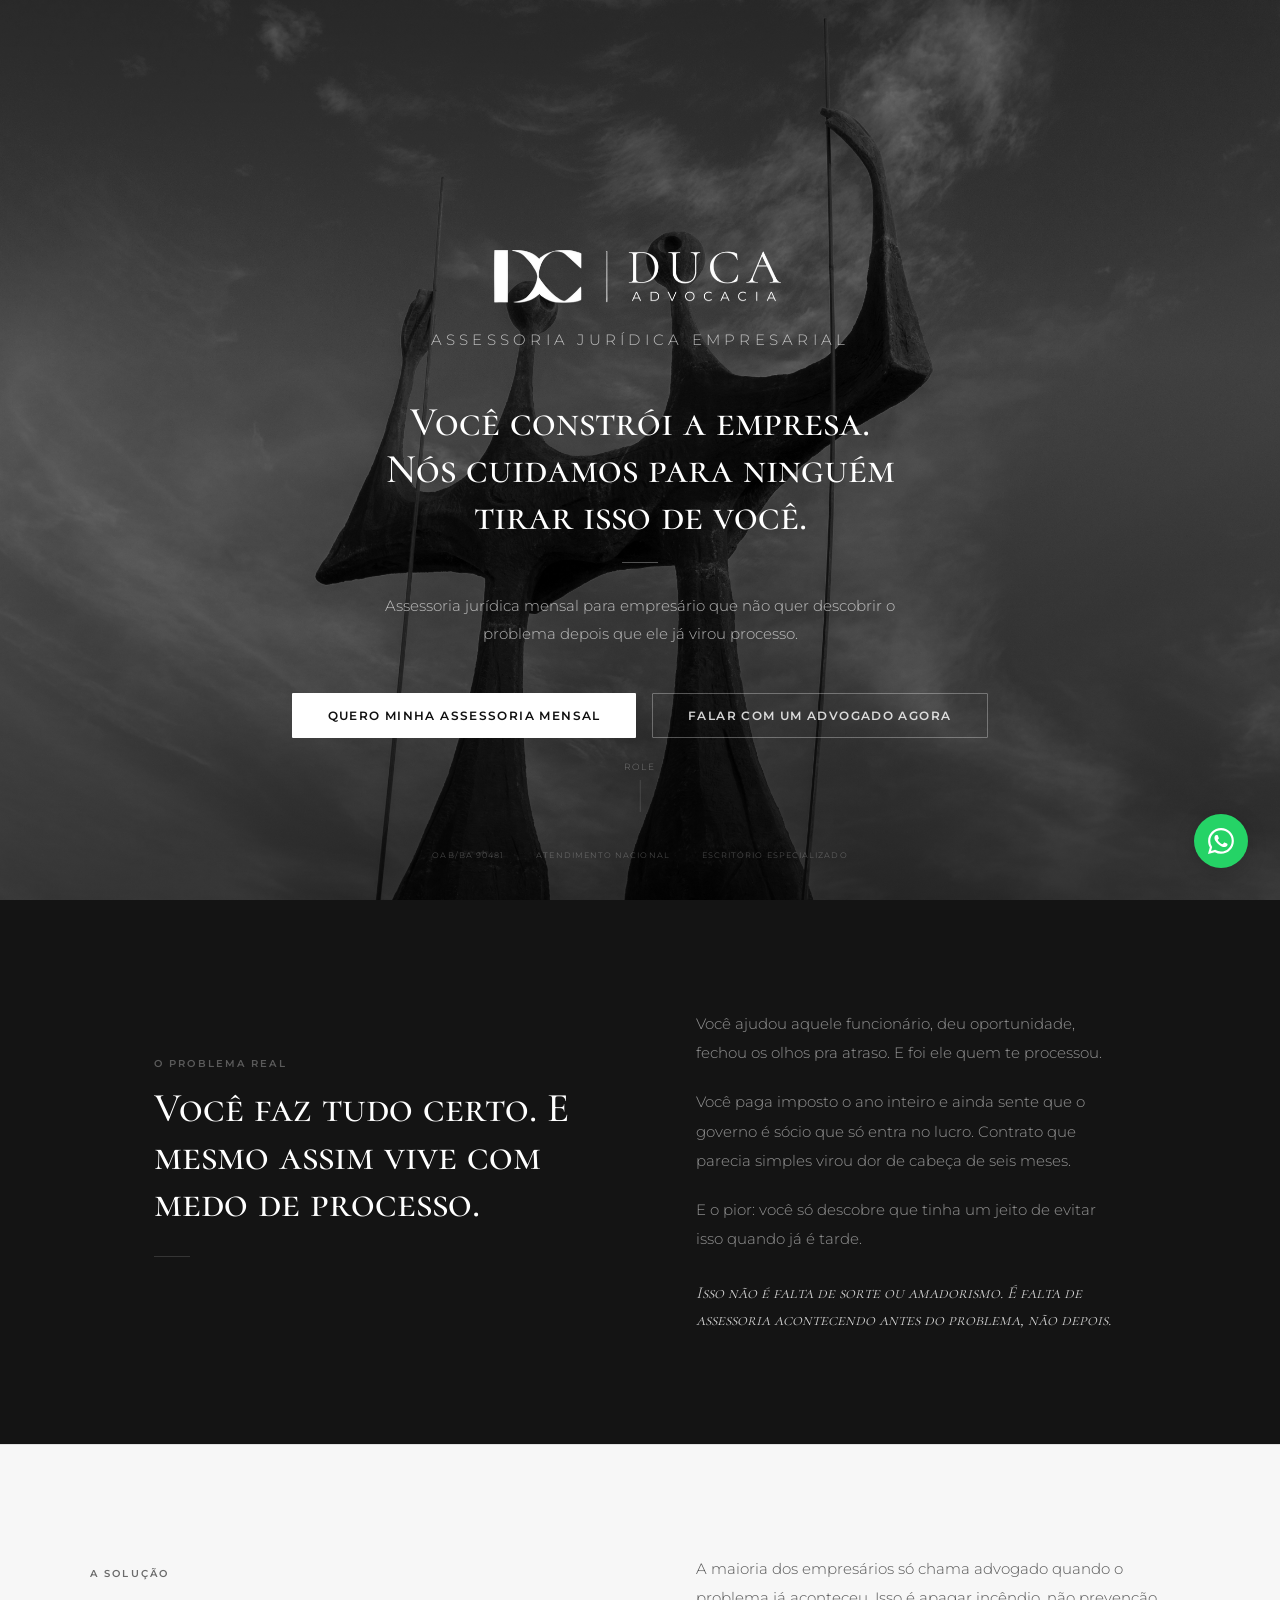
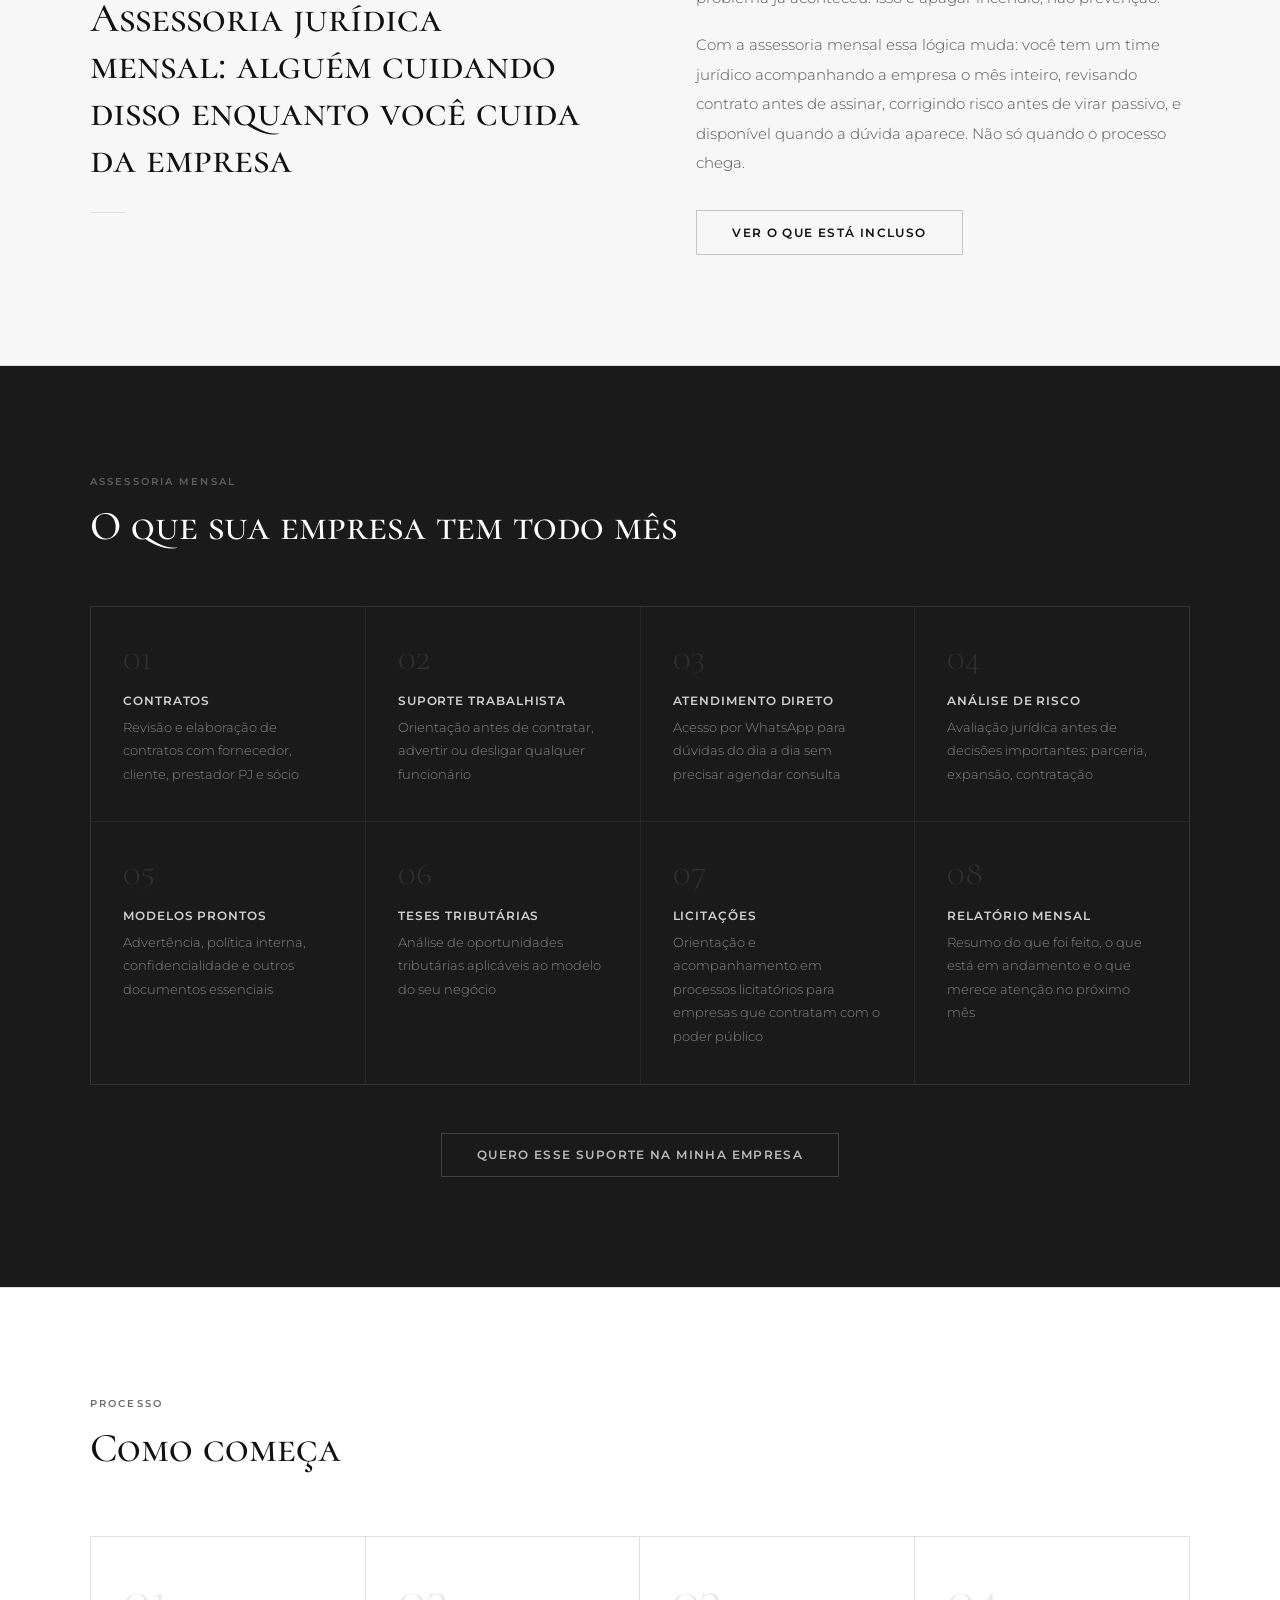
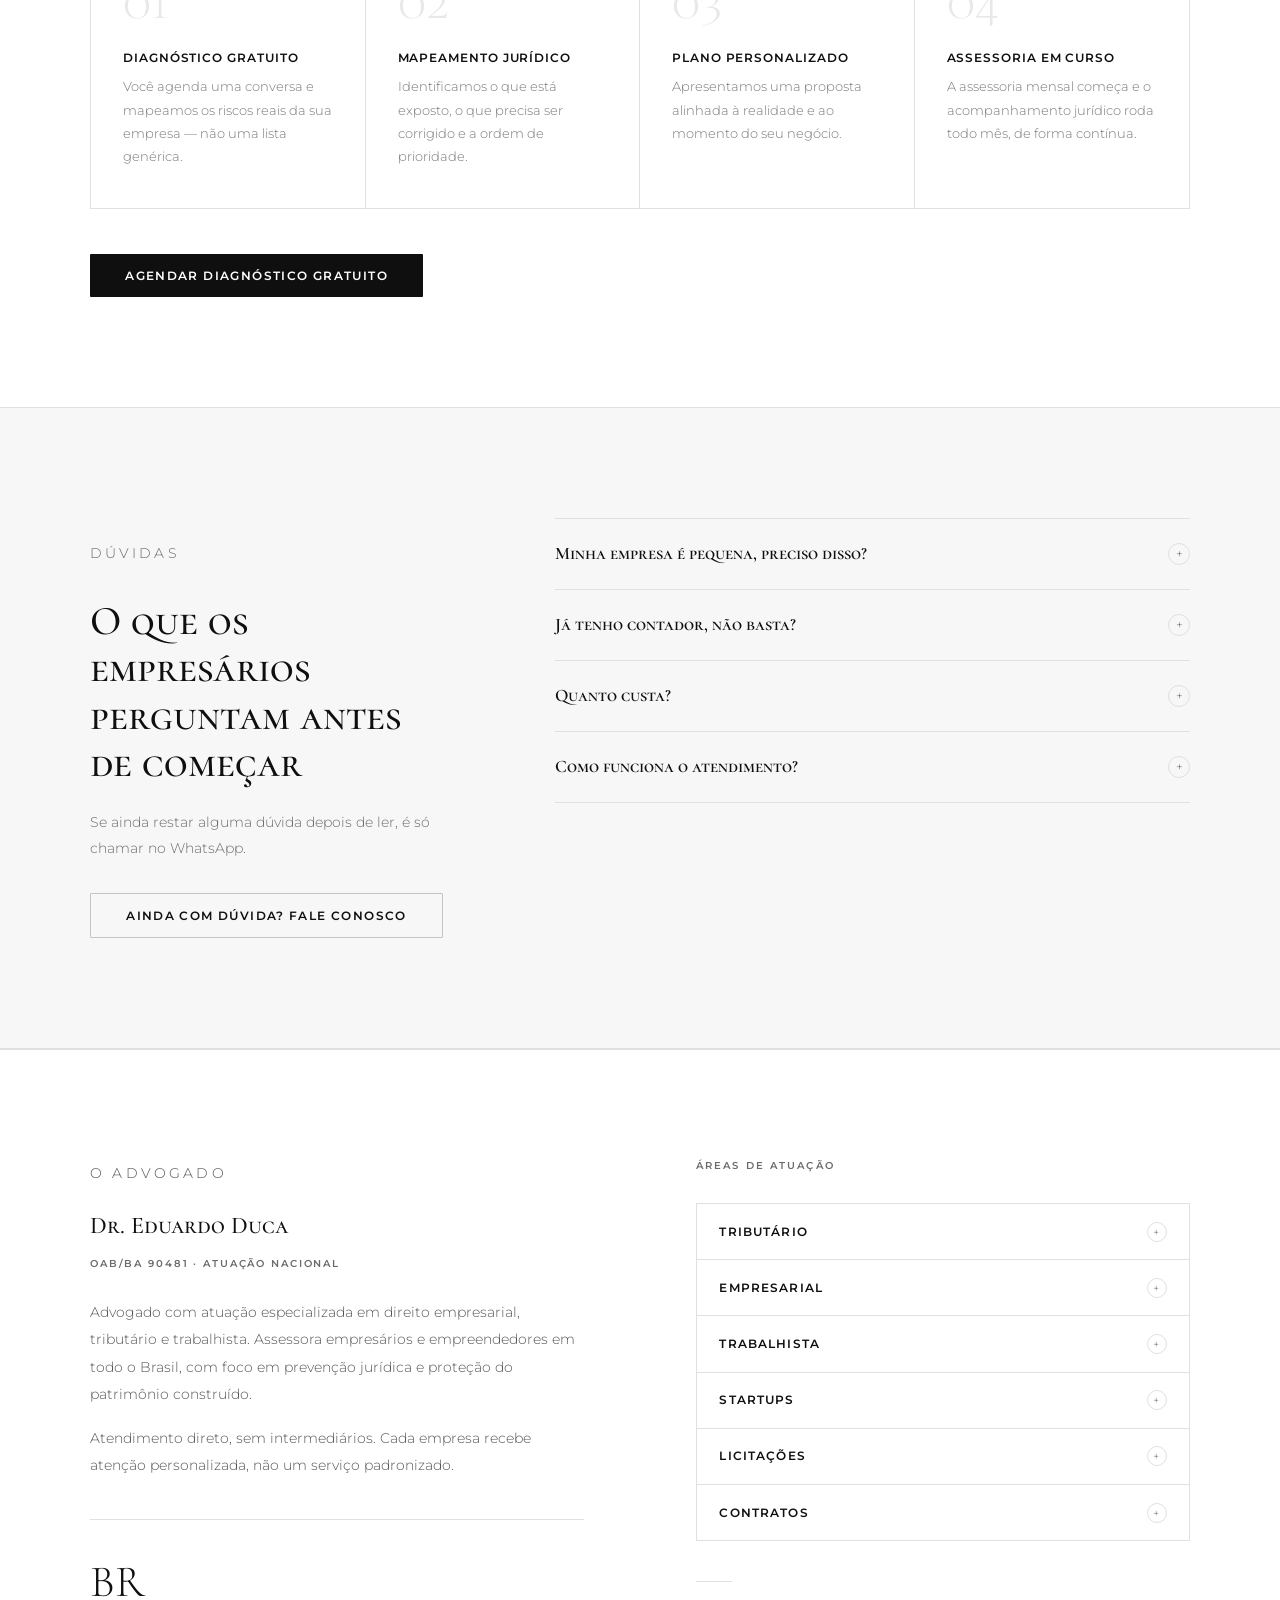
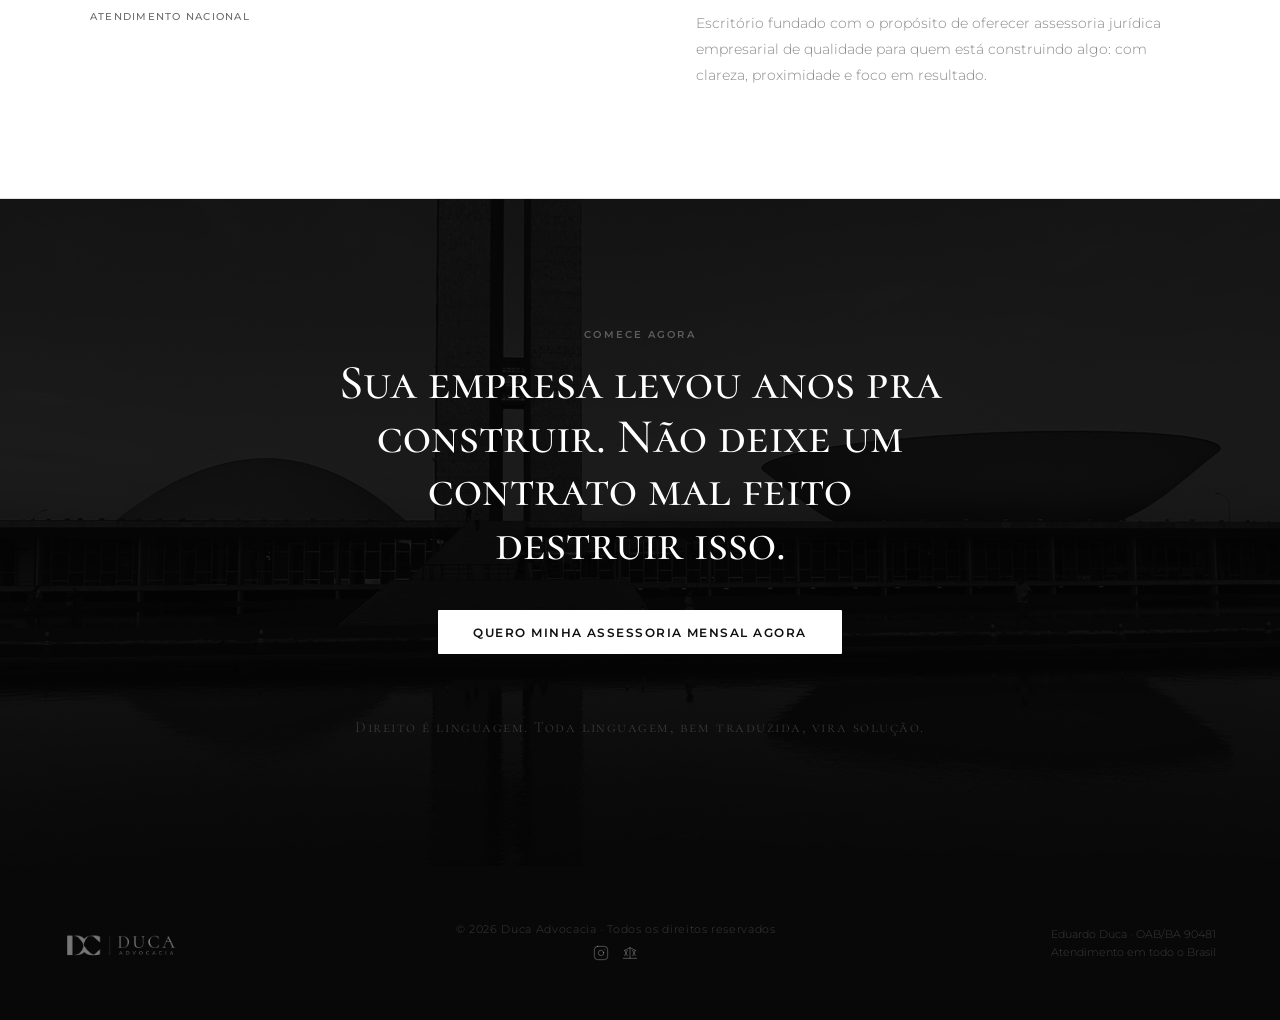
==== index.html @ 1e119926 "Áreas de atuação expansíveis com accordion Cada área tem botão + que expande um parágrafo curto sobr" ====
<!DOCTYPE html>
<html lang="pt-BR">
<head>
  <meta charset="UTF-8" />
  <meta name="viewport" content="width=device-width, initial-scale=1.0" />
  <title>Duca Advocacia — Assessoria Jurídica Empresarial</title>
  <meta name="description" content="Assessoria jurídica mensal para empresários. Proteção antes do problema, não depois." />
  <link rel="icon" href="assets/favicon.png" type="image/png" />
  <link rel="preconnect" href="https://fonts.googleapis.com" />
  <link rel="preconnect" href="https://fonts.gstatic.com" crossorigin />
  <link href="https://fonts.googleapis.com/css2?family=Cormorant+SC:wght@300;400;500;600;700&family=Montserrat:ital,wght@0,300;0,400;0,500;0,600;1,300&display=swap" rel="stylesheet" />

  <style>
    /* ─── RESET ─── */
    *, *::before, *::after { box-sizing: border-box; margin: 0; padding: 0; }
    html { scroll-behavior: smooth; }
    body { font-family: 'Montserrat', sans-serif; font-weight: 300; color: #111; background: #fff; overflow-x: hidden; }
    a { text-decoration: none; color: inherit; }
    img { display: block; max-width: 100%; }

    /* ─── TOKENS ─── */
    :root {
      --ink: #0f0f0f;
      --grafite: #1a1a1a;
      --mid: #6b6b6b;
      --border: #e0e0e0;
      --bg: #f7f7f7;
      --ease: cubic-bezier(.4,0,.2,1);
    }

    /* ─── INTRO (foto) ─── */
    #intro {
      height: 100vh;
      position: relative;
      overflow: hidden;
    }
    #intro::after {
      content: '';
      position: absolute;
      inset: 0;
      background: url('assets/img4.jpg') center / cover no-repeat;
      filter: grayscale(100%);
      transform: scale(1.03);
      z-index: 0;
    }
    #intro::before {
      content: '';
      position: absolute;
      inset: 0;
      background: linear-gradient(to bottom, rgba(0,0,0,.5) 0%, rgba(0,0,0,.35) 40%, rgba(0,0,0,.7) 100%);
      z-index: 1;
    }

    /* ─── LOGO MORPH ─── */
    #logo-morph {
      position: fixed;
      pointer-events: none;
      z-index: 300;
      will-change: left, top, height, opacity;
    }

    /* ─── NAV ─── */
    nav {
      position: fixed;
      inset: 0 0 auto;
      z-index: 200;
      padding: 0 5%;
      height: 76px;
      display: flex;
      align-items: center;
      justify-content: space-between;
      transition: background .4s var(--ease);
    }
    nav.scrolled {
      background: var(--grafite);
      border-bottom: 1px solid rgba(255,255,255,.07);
    }
    .nav-logo img { height: 40px; opacity: 0; transition: opacity .3s var(--ease); }
    nav.scrolled .nav-logo img { opacity: 1; }
    .nav-links {
      list-style: none;
      display: flex;
      align-items: center;
      gap: 2rem;
      opacity: 0;
      pointer-events: none;
      transition: opacity .3s var(--ease);
    }
    nav.scrolled .nav-links { opacity: 1; pointer-events: auto; }
    .nav-links a {
      font-size: .68rem;
      font-weight: 500;
      letter-spacing: .12em;
      text-transform: uppercase;
      color: rgba(255,255,255,.6);
      transition: color .2s;
    }
    .nav-links a:hover { color: #fff; }
    .nav-links .nav-btn {
      background: #fff;
      color: var(--ink);
      padding: .4rem 1.3rem;
      border-radius: 1px;
      font-weight: 600;
    }
    .nav-links .nav-btn:hover { background: #e8e8e8; color: var(--ink); }

    /* ─── HERO COPY ─── */
    #hero-copy {
      position: absolute;
      inset: 0;
      z-index: 2;
      display: flex;
      flex-direction: column;
      align-items: center;
      justify-content: flex-end;
      text-align: center;
      padding: 0 6% 18vh;
    }
    .hero-pre {
      font-size: .62rem;
      font-weight: 500;
      letter-spacing: .28em;
      text-transform: uppercase;
      color: rgba(255,255,255,.45);
      margin-bottom: 1.8rem;
    }
    #hero-copy h1 {
      font-family: 'Cormorant SC', serif;
      font-size: clamp(1.9rem, 3.2vw, 3rem);
      font-weight: 500;
      line-height: 1.15;
      color: #fff;
      max-width: 680px;
      margin-bottom: 1.4rem;
    }
    .hero-divider {
      width: 36px;
      height: 1px;
      background: rgba(255,255,255,.3);
      margin: 0 auto 1.8rem;
    }
    #hero-copy p {
      font-size: .95rem;
      font-weight: 300;
      color: rgba(255,255,255,.68);
      max-width: 520px;
      line-height: 1.85;
      margin-bottom: 2.8rem;
    }
    .hero-btns {
      display: flex;
      gap: 1rem;
      flex-wrap: wrap;
      justify-content: center;
    }

    /* ─── BOTÕES ─── */
    .btn {
      display: inline-flex;
      align-items: center;
      gap: .5rem;
      padding: .9rem 2.2rem;
      font-family: 'Montserrat', sans-serif;
      font-size: .72rem;
      font-weight: 600;
      letter-spacing: .12em;
      text-transform: uppercase;
      border-radius: 1px;
      transition: all .22s var(--ease);
      cursor: pointer;
      border: none;
      white-space: nowrap;
    }
    .btn-white  { background: #fff; color: var(--ink); }
    .btn-white:hover { background: #e8e8e8; }
    .btn-gw { background: transparent; color: rgba(255,255,255,.82); border: 1px solid rgba(255,255,255,.3); }
    .btn-gw:hover { border-color: rgba(255,255,255,.65); color: #fff; }
    .btn-dark  { background: var(--ink); color: #fff; }
    .btn-dark:hover { background: #2c2c2c; transform: translateY(-1px); }
    .btn-gd { background: transparent; color: var(--ink); border: 1px solid #c5c5c5; }
    .btn-gd:hover { border-color: var(--ink); }
    .btn-gl { background: transparent; color: rgba(255,255,255,.7); border: 1px solid rgba(255,255,255,.18); }
    .btn-gl:hover { color: #fff; border-color: rgba(255,255,255,.45); }

    /* ─── BADGES ─── */
    .hero-badges {
      position: absolute;
      bottom: 2.5rem;
      left: 0; right: 0;
      z-index: 2;
      display: flex;
      justify-content: center;
      gap: 2rem;
    }
    .hero-badges span {
      font-size: .48rem;
      letter-spacing: .14em;
      text-transform: uppercase;
      color: rgba(255,255,255,.25);
      font-weight: 400;
    }

    /* ─── SCROLL HINT ─── */
    .scroll-hint {
      position: absolute;
      bottom: 5.5rem;
      left: 50%;
      transform: translateX(-50%);
      z-index: 2;
      display: flex;
      flex-direction: column;
      align-items: center;
      gap: .5rem;
      opacity: .35;
    }
    .scroll-hint span {
      font-size: .58rem;
      letter-spacing: .2em;
      text-transform: uppercase;
      color: #fff;
    }
    .scroll-line {
      width: 1px;
      height: 32px;
      background: rgba(255,255,255,.35);
      overflow: hidden;
      position: relative;
    }
    .scroll-line::after {
      content: '';
      position: absolute;
      top: -100%; left: 0;
      width: 100%; height: 100%;
      background: #fff;
      animation: drop 1.5s ease infinite;
    }
    @keyframes drop { 0% { top:-100% } 100% { top:200% } }

    /* ─── UTILITÁRIOS DE SEÇÃO ─── */
    .s { padding: 110px 5%; }
    .s-label {
      font-size: .6rem;
      font-weight: 600;
      letter-spacing: .22em;
      text-transform: uppercase;
      color: var(--mid);
      margin-bottom: 1rem;
    }
    .s-label.lt { color: rgba(255,255,255,.3); }
    h2 {
      font-family: 'Cormorant SC', serif;
      font-size: clamp(1.9rem, 3.2vw, 2.9rem);
      font-weight: 500;
      line-height: 1.15;
    }
    .hr { width: 36px; height: 1px; background: var(--border); margin: 1.8rem 0; }
    .hr.dk { background: rgba(255,255,255,.14); }

    /* ─── INNER MAX WIDTH ─── */
    .inner { max-width: 1100px; margin: 0 auto; }
    .two { display: grid; grid-template-columns: 1fr 1fr; gap: 7rem; align-items: center; }

    /* ─── DOR ─── */
    #dor { background: #141414; padding: 0; }
    .dor-pad { padding: 110px 5%; }
    #dor h2 { color: #fff; }
    .dor-body p {
      font-size: .92rem;
      color: rgba(255,255,255,.55);
      line-height: 2;
      font-weight: 300;
    }
    .dor-body p + p { margin-top: 1.2rem; }
    .dor-body em {
      color: rgba(255,255,255,.82);
      font-style: italic;
      font-family: 'Cormorant SC', serif;
      font-size: 1.05rem;
      display: block;
      margin-top: 1.6rem;
      line-height: 1.6;
    }

    /* ─── VIRADA ─── */
    #virada { background: var(--bg); border-top: 1px solid var(--border); border-bottom: 1px solid var(--border); }
    .virada-body p {
      font-size: .92rem;
      color: #555;
      line-height: 2;
      font-weight: 300;
    }
    .virada-body p + p { margin-top: 1.1rem; }
    .virada-body .btn { margin-top: 2rem; }

    /* ─── INCLUSO ─── */
    #incluso { background: var(--grafite); }
    .incluso-top {
      display: flex;
      align-items: flex-end;
      justify-content: space-between;
      margin-bottom: 3.5rem;
      flex-wrap: wrap;
      gap: 1.5rem;
    }
    #incluso h2 { color: #fff; }
    .i-grid {
      display: grid;
      grid-template-columns: repeat(4, 1fr);
      gap: 1px;
      background: rgba(255,255,255,.06);
      border: 1px solid rgba(255,255,255,.06);
    }
    .i-card {
      background: var(--grafite);
      padding: 2.2rem 2rem;
      transition: background .2s;
    }
    .i-card:hover { background: #222; }
    .i-n {
      font-family: 'Cormorant SC', serif;
      font-size: 2rem;
      font-weight: 300;
      color: rgba(255,255,255,.1);
      line-height: 1;
      margin-bottom: 1.2rem;
    }
    .i-card b {
      display: block;
      font-size: .72rem;
      font-weight: 600;
      letter-spacing: .08em;
      text-transform: uppercase;
      color: rgba(255,255,255,.8);
      margin-bottom: .5rem;
    }
    .i-card p {
      font-size: .84rem;
      color: rgba(255,255,255,.48);
      line-height: 1.75;
      font-weight: 300;
    }
    .i-full { grid-column: 1 / -1; border-top: 1px solid rgba(255,255,255,.05); }
    .i-cta { text-align: center; margin-top: 3rem; }

    /* ─── COMO ─── */
    #como { border-top: 1px solid var(--border); border-bottom: 1px solid var(--border); background: #fff; }
    .como-h { margin-bottom: 4rem; }
    .passos {
      display: grid;
      grid-template-columns: repeat(4, 1fr);
      border: 1px solid var(--border);
    }
    .passo {
      padding: 2.5rem 2rem;
      border-right: 1px solid var(--border);
    }
    .passo:last-child { border-right: none; }
    .p-n {
      font-family: 'Cormorant SC', serif;
      font-size: 3.2rem;
      font-weight: 300;
      color: #e8e8e8;
      line-height: 1;
      margin-bottom: 1.4rem;
    }
    .passo h4 {
      font-family: 'Montserrat', sans-serif;
      font-size: .72rem;
      font-weight: 600;
      letter-spacing: .08em;
      text-transform: uppercase;
      color: var(--ink);
      margin-bottom: .65rem;
    }
    .passo p { font-size: .83rem; color: #777; line-height: 1.75; font-weight: 300; }
    .como-cta { margin-top: 2.8rem; }

    /* ─── FAQ ─── */
    #faq { background: var(--bg); border-bottom: 1px solid var(--border); }
    .faq-grid { display: grid; grid-template-columns: 1fr 2fr; gap: 7rem; align-items: start; }
    .faq-meta h2 { color: var(--ink); }
    .faq-meta p { font-size: .88rem; color: var(--mid); line-height: 1.85; margin: 1.4rem 0 2rem; font-weight: 300; }
    .faq-list { list-style: none; }
    .faq-item { border-bottom: 1px solid var(--border); }
    .faq-item:first-child { border-top: 1px solid var(--border); }
    .faq-q {
      width: 100%;
      background: none;
      border: none;
      cursor: pointer;
      display: flex;
      justify-content: space-between;
      align-items: center;
      gap: 1.5rem;
      padding: 1.5rem 0;
      font-family: 'Cormorant SC', serif;
      font-size: 1.1rem;
      font-weight: 600;
      color: var(--ink);
      text-align: left;
    }
    .faq-ico {
      flex-shrink: 0;
      width: 22px; height: 22px;
      border: 1px solid var(--border);
      border-radius: 50%;
      display: flex; align-items: center; justify-content: center;
      font-size: .75rem;
      font-family: 'Montserrat', sans-serif;
      font-weight: 300;
      color: var(--mid);
      transition: all .2s;
    }
    .faq-item.open .faq-ico {
      background: var(--ink); border-color: var(--ink); color: #fff;
      transform: rotate(45deg);
    }
    .faq-a {
      font-size: .87rem;
      color: #666;
      line-height: 1.9;
      font-weight: 300;
      max-height: 0;
      overflow: hidden;
      transition: max-height .35s var(--ease), padding .35s;
    }
    .faq-item.open .faq-a { max-height: 300px; padding-bottom: 1.4rem; }

    /* ─── SOBRE ─── */
    #sobre { background: #fff; border-top: 1px solid var(--border); border-bottom: 1px solid var(--border); }
    .sobre-wrap {
      max-width: 1100px;
      margin: 0 auto;
      display: grid;
      grid-template-columns: 1fr 1fr;
      gap: 7rem;
      align-items: start;
    }
    .sobre-left h2 { color: var(--ink); }
    .sobre-left .nome {
      font-family: 'Cormorant SC', serif;
      font-size: 1.5rem;
      font-weight: 500;
      color: var(--ink);
      margin-bottom: .3rem;
    }
    .sobre-left .oab {
      font-size: .65rem;
      font-weight: 600;
      letter-spacing: .18em;
      text-transform: uppercase;
      color: var(--mid);
      margin-bottom: 1.6rem;
    }
    .sobre-left p {
      font-size: .9rem;
      color: #555;
      line-height: 1.9;
      font-weight: 300;
      margin-bottom: 1rem;
    }
    .areas-list {
      margin-top: 2rem;
      border: 1px solid var(--border);
    }
    .area-item { border-bottom: 1px solid var(--border); }
    .area-item:last-child { border-bottom: none; }
    .area-btn {
      width: 100%;
      background: none;
      border: none;
      cursor: pointer;
      display: flex;
      align-items: center;
      justify-content: space-between;
      gap: 1rem;
      padding: 1.1rem 1.4rem;
      font-family: 'Montserrat', sans-serif;
      font-size: .72rem;
      font-weight: 600;
      letter-spacing: .1em;
      text-transform: uppercase;
      color: var(--ink);
      text-align: left;
      transition: background .18s;
    }
    .area-btn:hover { background: var(--bg); }
    .area-icon {
      flex-shrink: 0;
      width: 20px; height: 20px;
      border: 1px solid var(--border);
      border-radius: 50%;
      display: flex; align-items: center; justify-content: center;
      font-size: .7rem;
      font-weight: 300;
      color: var(--mid);
      transition: all .2s;
    }
    .area-item.open .area-icon {
      background: var(--ink);
      border-color: var(--ink);
      color: #fff;
      transform: rotate(45deg);
    }
    .area-body {
      font-size: .83rem;
      color: #666;
      line-height: 1.85;
      font-weight: 300;
      max-height: 0;
      overflow: hidden;
      padding: 0 1.4rem;
      transition: max-height .32s var(--ease), padding .32s;
    }
    .area-item.open .area-body {
      max-height: 200px;
      padding: 0 1.4rem 1.2rem;
    }
    .sobre-stat {
      border-top: 1px solid var(--border);
      padding-top: 2.5rem;
      margin-top: 2.5rem;
    }
    .stat-row {
      display: flex;
      gap: 3rem;
      flex-wrap: wrap;
    }
    .stat-item {}
    .stat-num {
      font-family: 'Cormorant SC', serif;
      font-size: 2.8rem;
      font-weight: 300;
      color: var(--ink);
      line-height: 1;
    }
    .stat-lbl {
      font-size: .65rem;
      font-weight: 500;
      letter-spacing: .12em;
      text-transform: uppercase;
      color: var(--mid);
      margin-top: .3rem;
    }

    /* ─── CTA FINAL ─── */
    #cta-final { position: relative; overflow: hidden; padding: 0; }
    #cta-final::after {
      content: '';
      position: absolute; inset: 0;
      background: url('assets/img5.jpg') center / cover no-repeat;
      filter: grayscale(100%); z-index: 0;
    }
    #cta-final::before {
      content: '';
      position: absolute; inset: 0;
      background: rgba(4,4,4,.87); z-index: 1;
    }
    #cta-final > * { position: relative; z-index: 2; }
    .cta-body {
      max-width: 740px;
      margin: 0 auto;
      text-align: center;
      padding: 130px 5%;
    }
    .cta-body h2 {
      font-size: clamp(2.1rem, 3.8vw, 3.2rem);
      color: #fff;
      margin: 1rem 0 2.5rem;
      line-height: 1.1;
    }
    .slogan {
      font-family: 'Cormorant SC', serif;
      font-size: clamp(.82rem, 1.3vw, .96rem);
      font-weight: 300;
      color: rgba(255,255,255,.2);
      letter-spacing: .1em;
      margin-top: 4rem;
    }

    /* ─── FOOTER ─── */
    footer {
      background: #080808;
      padding: 3.5rem 5%;
      display: grid;
      grid-template-columns: auto 1fr auto;
      align-items: center;
      gap: 2rem;
    }
    footer img { height: 32px; opacity: .45; }
    .f-mid {
      text-align: center;
      font-size: .68rem;
      color: rgba(255,255,255,.2);
      letter-spacing: .06em;
      display: flex; flex-direction: column;
      align-items: center; gap: .55rem;
    }
    .f-social { display: flex; gap: .8rem; }
    .f-social a { color: rgba(255,255,255,.28); transition: color .2s; }
    .f-social a:hover { color: rgba(255,255,255,.65); }
    .f-right { text-align: right; font-size: .68rem; color: rgba(255,255,255,.2); line-height: 1.7; }

    /* ─── WA FLOAT ─── */
    .wa {
      position: fixed; bottom: 2rem; right: 2rem; z-index: 400;
      width: 54px; height: 54px;
      background: #25D366; border-radius: 50%;
      display: flex; align-items: center; justify-content: center;
      box-shadow: 0 4px 20px rgba(0,0,0,.18);
      transition: transform .22s var(--ease), box-shadow .22s;
    }
    .wa:hover { transform: scale(1.1); box-shadow: 0 6px 28px rgba(0,0,0,.24); }
    .wa svg { width: 26px; height: 26px; fill: #fff; }

    /* ─── MOBILE ─── */
    @media (max-width: 900px) {
      .nav-links { display: none; }
      .two { grid-template-columns: 1fr; gap: 3rem; }
      .faq-grid { grid-template-columns: 1fr; gap: 3rem; }
      .sobre-wrap { grid-template-columns: 1fr; gap: 3rem; }
      .passos { grid-template-columns: 1fr 1fr; }
      .passo:nth-child(2) { border-right: none; }
      .passo:nth-child(3),
      .passo:nth-child(4) { border-top: 1px solid var(--border); }
      .passo:nth-child(3) { border-right: none; }
      .i-grid { grid-template-columns: 1fr 1fr; }
      .i-full { grid-column: auto; }
      footer { grid-template-columns: 1fr; text-align: center; }
      .f-right { text-align: center; }
      #logo-morph { max-width: 68vw !important; height: auto !important; }
    }
    @media (max-width: 580px) {
      .passos { grid-template-columns: 1fr; }
      .passo { border-right: none !important; border-top: 1px solid var(--border) !important; }
      .passo:first-child { border-top: none !important; }
      .hero-badges { display: none; }
      .s { padding: 60px 5%; }
      .dor-pad { padding: 60px 5%; }
      .cta-body { padding: 70px 5%; }

      /* logo menor e mais alta no mobile */
      #logo-morph { max-width: 46vw !important; height: auto !important; }

      /* hero centralizado */
      #hero-copy { padding: 0 6% 28vh; align-items: center; text-align: center; }
      .hero-btns { flex-direction: column; align-items: center; width: 100%; }
      .hero-btns .btn { width: 100%; justify-content: center; }

      /* fontes menores no mobile */
      #hero-copy h1 { font-size: 1.55rem; line-height: 1.2; }
      #hero-copy p  { font-size: .82rem; }
      .hero-pre     { font-size: .55rem; }
      h2            { font-size: 1.55rem !important; }
      .s-label      { font-size: .55rem; }
      .i-card p, .dor-body p, .virada-body p, .passo p, .faq-a { font-size: .8rem; }
      .i-card b     { font-size: .68rem; }
      .faq-q        { font-size: .95rem; }
      .passo h4     { font-size: .68rem; }
      .btn          { font-size: .65rem; padding: .8rem 1.6rem; }
    }
  </style>

  <!-- Google Tag Manager -->
  <script>(function(w,d,s,l,i){w[l]=w[l]||[];w[l].push({'gtm.start':
  new Date().getTime(),event:'gtm.js'});var f=d.getElementsByTagName(s)[0],
  j=d.createElement(s),dl=l!='dataLayer'?'&l='+l:'';j.async=true;j.src=
  'https://www.googletagmanager.com/gtm.js?id='+i+dl;f.parentNode.insertBefore(j,f);
  })(window,document,'script','dataLayer','GTM-5D6VWPMN');</script>
  <!-- End Google Tag Manager -->
  <!-- Microsoft Clarity -->
  <script type="text/javascript">
    (function(c,l,a,r,i,t,y){
      c[a]=c[a]||function(){(c[a].q=c[a].q||[]).push(arguments)};
      t=l.createElement(r);t.async=1;t.src="https://www.clarity.ms/tag/"+i;
      y=l.getElementsByTagName(r)[0];y.parentNode.insertBefore(t,y);
    })(window,document,"clarity","script","xftq97zt1z");
  </script>
  <!-- End Microsoft Clarity -->
</head>
<body>
  <!-- Google Tag Manager (noscript) -->
  <noscript><iframe src="https://www.googletagmanager.com/ns.html?id=GTM-5D6VWPMN"
  height="0" width="0" style="display:none;visibility:hidden"></iframe></noscript>

  <!-- ░░ INTRO ░░ -->
  <section id="intro">
    <div id="hero-copy">
      <p class="hero-pre">Assessoria Jurídica Empresarial</p>
      <h1>Você constrói a empresa.<br>Nós cuidamos para ninguém<br>tirar isso de você.</h1>
      <div class="hero-divider"></div>
      <p>Assessoria jurídica mensal para empresário que não quer descobrir o problema depois que ele já virou processo.</p>
      <div class="hero-btns">
        <a href="https://wa.me/5577991268249?text=Ol%C3%A1,%20tudo%20bem?%20Preciso%20de%20assessoria%20jur%C3%ADdica%20para%20a%20minha%20empresa." target="_blank" class="btn btn-white">Quero minha assessoria mensal</a>
        <a href="https://wa.me/5577991268249?text=Ol%C3%A1,%20tudo%20bem?%20Preciso%20conversar%20com%20um%20advogado%20sobre%20a%20minha%20empresa" target="_blank" class="btn btn-gw">Falar com um advogado agora</a>
      </div>
    </div>
    <div class="hero-badges">
      <span>OAB/BA 90481</span>
      <span>Atendimento Nacional</span>
      <span>Escritório Especializado</span>
    </div>
    <div class="scroll-hint">
      <span>Role</span>
      <div class="scroll-line"></div>
    </div>
  </section>

  <!-- LOGO MORPH -->
  <img id="logo-morph" src="assets/logo-white.png" alt="Duca Advocacia" />

  <!-- NAV -->
  <nav id="nav">
    <a href="#" class="nav-logo">
      <img src="assets/logo-white.png" alt="Duca Advocacia" />
    </a>
    <ul class="nav-links">
      <li><a href="#incluso">Incluso</a></li>
      <li><a href="#como">Como funciona</a></li>
      <li><a href="#faq">Dúvidas</a></li>
      <li><a href="https://wa.me/5577991268249?text=Ol%C3%A1,%20tudo%20bem?%20Preciso%20de%20assessoria%20jur%C3%ADdica%20para%20a%20minha%20empresa." target="_blank" class="nav-btn">Fale Conosco</a></li>
    </ul>
  </nav>

  <!-- ░░ DOR ░░ -->
  <section id="dor">
    <div class="inner dor-pad">
      <div class="two">
        <div>
          <p class="s-label lt">O problema real</p>
          <h2 style="color:#fff;">Você faz tudo certo. E mesmo assim vive com medo de processo.</h2>
          <div class="hr dk"></div>
        </div>
        <div class="dor-body">
          <p>Você ajudou aquele funcionário, deu oportunidade, fechou os olhos pra atraso. E foi ele quem te processou.</p>
          <p>Você paga imposto o ano inteiro e ainda sente que o governo é sócio que só entra no lucro. Contrato que parecia simples virou dor de cabeça de seis meses.</p>
          <p>E o pior: você só descobre que tinha um jeito de evitar isso quando já é tarde.</p>
          <em>Isso não é falta de sorte ou amadorismo. É falta de assessoria acontecendo antes do problema, não depois.</em>
        </div>
      </div>
    </div>
  </section>

  <!-- ░░ VIRADA ░░ -->
  <section id="virada" class="s">
    <div class="inner two">
      <div>
        <p class="s-label">A solução</p>
        <h2>Assessoria jurídica mensal: alguém cuidando disso enquanto você cuida da empresa</h2>
        <div class="hr"></div>
      </div>
      <div class="virada-body">
        <p>A maioria dos empresários só chama advogado quando o problema já aconteceu. Isso é apagar incêndio, não prevenção.</p>
        <p>Com a assessoria mensal essa lógica muda: você tem um time jurídico acompanhando a empresa o mês inteiro, revisando contrato antes de assinar, corrigindo risco antes de virar passivo, e disponível quando a dúvida aparece. Não só quando o processo chega.</p>
        <a href="#incluso" class="btn btn-gd">Ver o que está incluso</a>
      </div>
    </div>
  </section>

  <!-- ░░ INCLUSO ░░ -->
  <section id="incluso" class="s">
    <div class="inner">
      <div class="incluso-top">
        <div>
          <p class="s-label lt">Assessoria mensal</p>
          <h2 style="color:#fff;">O que sua empresa tem todo mês</h2>
        </div>
      </div>
      <div class="i-grid">
        <div class="i-card">
          <div class="i-n">01</div>
          <b>Contratos</b>
          <p>Revisão e elaboração de contratos com fornecedor, cliente, prestador PJ e sócio</p>
        </div>
        <div class="i-card">
          <div class="i-n">02</div>
          <b>Suporte Trabalhista</b>
          <p>Orientação antes de contratar, advertir ou desligar qualquer funcionário</p>
        </div>
        <div class="i-card">
          <div class="i-n">03</div>
          <b>Atendimento Direto</b>
          <p>Acesso por WhatsApp para dúvidas do dia a dia sem precisar agendar consulta</p>
        </div>
        <div class="i-card">
          <div class="i-n">04</div>
          <b>Análise de Risco</b>
          <p>Avaliação jurídica antes de decisões importantes: parceria, expansão, contratação</p>
        </div>
        <div class="i-card">
          <div class="i-n">05</div>
          <b>Modelos Prontos</b>
          <p>Advertência, política interna, confidencialidade e outros documentos essenciais</p>
        </div>
        <div class="i-card">
          <div class="i-n">06</div>
          <b>Teses Tributárias</b>
          <p>Análise de oportunidades tributárias aplicáveis ao modelo do seu negócio</p>
        </div>
        <div class="i-card">
          <div class="i-n">07</div>
          <b>Licitações</b>
          <p>Orientação e acompanhamento em processos licitatórios para empresas que contratam com o poder público</p>
        </div>
        <div class="i-card">
          <div class="i-n">08</div>
          <b>Relatório Mensal</b>
          <p>Resumo do que foi feito, o que está em andamento e o que merece atenção no próximo mês</p>
        </div>
      </div>
      <div class="i-cta">
        <a href="https://wa.me/5577991268249?text=Ol%C3%A1,%20tudo%20bem?%20Preciso%20de%20assessoria%20jur%C3%ADdica%20para%20a%20minha%20empresa." target="_blank" class="btn btn-gl">Quero esse suporte na minha empresa</a>
      </div>
    </div>
  </section>

  <!-- ░░ COMO FUNCIONA ░░ -->
  <section id="como" class="s">
    <div class="inner">
      <div class="como-h">
        <p class="s-label">Processo</p>
        <h2>Como começa</h2>
      </div>
      <div class="passos">
        <div class="passo">
          <div class="p-n">01</div>
          <h4>Diagnóstico gratuito</h4>
          <p>Você agenda uma conversa e mapeamos os riscos reais da sua empresa — não uma lista genérica.</p>
        </div>
        <div class="passo">
          <div class="p-n">02</div>
          <h4>Mapeamento jurídico</h4>
          <p>Identificamos o que está exposto, o que precisa ser corrigido e a ordem de prioridade.</p>
        </div>
        <div class="passo">
          <div class="p-n">03</div>
          <h4>Plano personalizado</h4>
          <p>Apresentamos uma proposta alinhada à realidade e ao momento do seu negócio.</p>
        </div>
        <div class="passo">
          <div class="p-n">04</div>
          <h4>Assessoria em curso</h4>
          <p>A assessoria mensal começa e o acompanhamento jurídico roda todo mês, de forma contínua.</p>
        </div>
      </div>
      <div class="como-cta">
        <a href="https://wa.me/5577991268249?text=Ol%C3%A1,%20tudo%20bem?%20Preciso%20de%20assessoria%20jur%C3%ADdica%20para%20a%20minha%20empresa." target="_blank" class="btn btn-dark">Agendar diagnóstico gratuito</a>
      </div>
    </div>
  </section>

  <!-- ░░ FAQ ░░ -->
  <section id="faq" class="s">
    <div class="inner faq-grid">
      <div class="faq-meta">
        <p class="s-label">Dúvidas</p>
        <h2>O que os empresários perguntam antes de começar</h2>
        <p>Se ainda restar alguma dúvida depois de ler, é só chamar no WhatsApp.</p>
        <a href="https://wa.me/5577991268249?text=Ol%C3%A1,%20tudo%20bem?%20Preciso%20conversar%20com%20um%20advogado%20sobre%20a%20minha%20empresa" target="_blank" class="btn btn-gd">Ainda com dúvida? Fale conosco</a>
      </div>
      <ul class="faq-list">
        <li class="faq-item">
          <button class="faq-q">Minha empresa é pequena, preciso disso?<span class="faq-ico">+</span></button>
          <div class="faq-a">Empresa pequena é onde o erro dói mais, porque não tem caixa para absorver processo ou multa. A assessoria mensal existe justamente pra evitar que um erro de contrato vire um problema que a empresa não aguenta pagar.</div>
        </li>
        <li class="faq-item">
          <button class="faq-q">Já tenho contador, não basta?<span class="faq-ico">+</span></button>
          <div class="faq-a">Contador cuida do fiscal e do financeiro. Contrato, relação com funcionário, sócio e risco jurídico não são a área dele. São coisas diferentes que precisam andar junto.</div>
        </li>
        <li class="faq-item">
          <button class="faq-q">Quanto custa?<span class="faq-ico">+</span></button>
          <div class="faq-a">Cada empresa é única e possui suas próprias demandas. Agende um diagnóstico gratuito e apresentamos uma proposta alinhada à realidade do seu negócio.</div>
        </li>
        <li class="faq-item">
          <button class="faq-q">Como funciona o atendimento?<span class="faq-ico">+</span></button>
          <div class="faq-a">O atendimento é 100% remoto. Você tem acesso direto por WhatsApp para tirar dúvidas, enviar documentos para análise e acionar o escritório quando precisar. Sem precisar agendar toda vez ou esperar dias por uma resposta. Atendemos empresários em todo o Brasil.</div>
        </li>
      </ul>
    </div>
  </section>

  <!-- ░░ SOBRE ░░ -->
  <section id="sobre" class="s">
    <div class="sobre-wrap">
      <div class="sobre-left">
        <p class="s-label">O advogado</p>
        <p class="nome">Dr. Eduardo Duca</p>
        <p class="oab">OAB/BA 90481 · Atuação Nacional</p>
        <p>Advogado com atuação especializada em direito empresarial, tributário e trabalhista. Assessora empresários e empreendedores em todo o Brasil, com foco em prevenção jurídica e proteção do patrimônio construído.</p>
        <p>Atendimento direto, sem intermediários. Cada empresa recebe atenção personalizada, não um serviço padronizado.</p>
        <div class="sobre-stat">
          <div class="stat-row">
            <div class="stat-item">
              <div class="stat-num">BR</div>
              <div class="stat-lbl">Atendimento nacional</div>
            </div>
          </div>
        </div>
      </div>
      <div class="sobre-right">
        <p class="s-label">Áreas de atuação</p>
        <div class="areas-list">
          <div class="area-item">
            <button class="area-btn">Tributário<span class="area-icon">+</span></button>
            <div class="area-body">Recuperação de créditos, planejamento tributário, defesa em autuações fiscais e redução legal da carga de impostos para empresas de todos os portes.</div>
          </div>
          <div class="area-item">
            <button class="area-btn">Empresarial<span class="area-icon">+</span></button>
            <div class="area-body">Constituição e alteração societária, contratos empresariais, proteção do patrimônio e estruturação jurídica do negócio para crescimento seguro.</div>
          </div>
          <div class="area-item">
            <button class="area-btn">Trabalhista<span class="area-icon">+</span></button>
            <div class="area-body">Prevenção de passivos, gestão de admissões e demissões, defesa em reclamações trabalhistas e compliance para evitar autuações.</div>
          </div>
          <div class="area-item">
            <button class="area-btn">Startups<span class="area-icon">+</span></button>
            <div class="area-body">Estruturação jurídica para startups, acordos de sócios, captação de investimento e proteção de propriedade intelectual desde o início.</div>
          </div>
          <div class="area-item">
            <button class="area-btn">Licitações<span class="area-icon">+</span></button>
            <div class="area-body">Habilitação, impugnações, recursos e acompanhamento completo em processos licitatórios para empresas que contratam com o poder público.</div>
          </div>
          <div class="area-item">
            <button class="area-btn">Contratos<span class="area-icon">+</span></button>
            <div class="area-body">Elaboração, revisão e negociação de contratos empresariais com foco em segurança jurídica, clareza nas obrigações e prevenção de conflitos.</div>
          </div>
        </div>
        <div class="hr" style="margin-top:2.5rem;"></div>
        <p style="font-size:.85rem;color:#888;line-height:1.9;font-weight:300;">
          Escritório fundado com o propósito de oferecer assessoria jurídica empresarial de qualidade para quem está construindo algo: com clareza, proximidade e foco em resultado.
        </p>
      </div>
    </div>
  </section>

  <!-- ░░ CTA FINAL ░░ -->
  <section id="cta-final">
    <div class="cta-body">
      <p class="s-label lt" style="text-align:center;">Comece agora</p>
      <h2>Sua empresa levou anos pra construir. Não deixe um contrato mal feito destruir isso.</h2>
      <a href="https://wa.me/5577991268249?text=Ol%C3%A1,%20tudo%20bem?%20Preciso%20de%20assessoria%20jur%C3%ADdica%20para%20a%20minha%20empresa." target="_blank" class="btn btn-white" style="font-size:.76rem;">Quero minha assessoria mensal agora</a>
      <p class="slogan">Direito é linguagem. Toda linguagem, bem traduzida, vira solução.</p>
    </div>
  </section>

  <!-- ░░ FOOTER ░░ -->
  <footer>
    <img src="assets/logo-white.png" alt="Duca Advocacia" />
    <div class="f-mid">
      <span>&copy; 2026 Duca Advocacia · Todos os direitos reservados</span>
      <div class="f-social">
        <a href="https://www.instagram.com/ducaadvocacia?igsh=MnBmbzN5dDZ4cjBn" target="_blank" rel="noopener" title="Instagram">
          <svg xmlns="http://www.w3.org/2000/svg" width="16" height="16" viewBox="0 0 24 24" fill="none" stroke="currentColor" stroke-width="1.5" stroke-linecap="round" stroke-linejoin="round"><rect x="2" y="2" width="20" height="20" rx="5" ry="5"/><path d="M16 11.37A4 4 0 1 1 12.63 8 4 4 0 0 1 16 11.37z"/><line x1="17.5" y1="6.5" x2="17.51" y2="6.5"/></svg>
        </a>
        <a href="https://carloseduardo-tduca106752.jusbrasil.com.br/" target="_blank" rel="noopener" title="JusBrasil">
          <svg xmlns="http://www.w3.org/2000/svg" width="16" height="16" viewBox="0 0 24 24" fill="none" stroke="currentColor" stroke-width="1.5" stroke-linecap="round" stroke-linejoin="round"><path d="M2 20h20"/><path d="M12 4v16"/><path d="M4 8l8-4 8 4"/><path d="M4 8l4 8"/><path d="M8 8l-4 8"/><path d="M16 8l4 8"/><path d="M20 8l-4 8"/></svg>
        </a>
      </div>
    </div>
    <div class="f-right">Eduardo Duca · OAB/BA 90481<br>Atendimento em todo o Brasil</div>
  </footer>

  <!-- WA FLOAT -->
  <a href="https://wa.me/5577991268249?text=Ol%C3%A1,%20tudo%20bem?%20Preciso%20de%20assessoria%20jur%C3%ADdica%20para%20a%20minha%20empresa." target="_blank" class="wa" title="Fale pelo WhatsApp">
    <svg xmlns="http://www.w3.org/2000/svg" viewBox="0 0 16 16"><path d="M13.601 2.326A7.85 7.85 0 0 0 7.994 0C3.627 0 .068 3.558.064 7.926c0 1.399.366 2.76 1.057 3.965L0 16l4.204-1.102a7.9 7.9 0 0 0 3.79.965h.004c4.368 0 7.926-3.558 7.93-7.93A7.9 7.9 0 0 0 13.6 2.326zM7.994 14.521a6.6 6.6 0 0 1-3.356-.92l-.24-.144-2.494.654.666-2.433-.156-.251a6.56 6.56 0 0 1-1.007-3.505c0-3.626 2.957-6.584 6.591-6.584a6.56 6.6 0 0 1 4.66 1.931 6.56 6.56 0 0 1 1.928 4.66c-.004 3.639-2.961 6.592-6.592 6.592m3.615-4.934c-.197-.099-1.17-.578-1.353-.646-.182-.065-.315-.099-.445.099-.133.197-.513.646-.627.775-.114.133-.232.148-.43.05-.197-.1-.836-.308-1.592-.985-.59-.525-.985-1.175-1.103-1.372-.114-.198-.011-.304.088-.403.087-.088.197-.232.296-.346.1-.114.133-.198.198-.33.065-.134.034-.248-.015-.347-.05-.099-.445-1.076-.612-1.47-.16-.389-.323-.335-.445-.34-.114-.007-.247-.007-.38-.007a.73.73 0 0 0-.529.247c-.182.198-.691.677-.691 1.654s.71 1.916.81 2.049c.098.133 1.394 2.132 3.383 2.992.47.205.84.326 1.129.418.475.152.904.129 1.246.08.38-.058 1.171-.48 1.338-.943.164-.464.164-.86.114-.943-.049-.084-.182-.133-.38-.232"/></svg>
  </a>

  <script>
    /* ── logo morph ── */
    const morphLogo  = document.getElementById('logo-morph');
    const introSec   = document.getElementById('intro');
    const navEl      = document.getElementById('nav');
    const navLogoImg = document.querySelector('.nav-logo img');

    const H_START_DESKTOP = 85;
    const H_START_MOBILE  = 44;
    const H_END           = 40;
    function threshold() { return isMobile() ? 0.47 : 0.72; }

    function isMobile() { return window.innerWidth <= 768; }
    let H_START = isMobile() ? H_START_MOBILE : H_START_DESKTOP;

    function smoothstep(t) { return t * t * (3 - 2 * t); }
    function lerp(a, b, t) { return a + (b - a) * t; }

    function logoYRatio() { return isMobile() ? 0.18 : 0.30; }

    function initMorph() {
      morphLogo.style.height    = H_START + 'px';
      morphLogo.style.width     = 'auto';
      morphLogo.style.left      = '50%';
      morphLogo.style.top       = (introSec.offsetHeight * logoYRatio()) + 'px';
      morphLogo.style.transform = 'translate(-50%, -50%)';
    }

    function updateMorph() {
      const introH   = introSec.offsetHeight;
      const raw      = Math.min(Math.max(window.scrollY / (introH * threshold()), 0), 1);
      const progress = smoothstep(raw);

      if (raw >= 1) {
        morphLogo.style.opacity = '0';
        navEl.classList.add('scrolled');
        return;
      }

      navEl.classList.remove('scrolled');
      morphLogo.style.opacity = '1';

      const r    = navLogoImg.getBoundingClientRect();
      const txCX = r.left + r.width  / 2;
      const txCY = r.top  + r.height / 2;
      const sxCX = window.innerWidth  / 2;
      const sxCY = introSec.offsetHeight * logoYRatio();

      const cx = lerp(sxCX, txCX, progress);
      const cy = lerp(sxCY, txCY, progress);
      const h  = lerp(H_START, H_END, progress);

      morphLogo.style.height    = h + 'px';
      morphLogo.style.left      = cx + 'px';
      morphLogo.style.top       = cy + 'px';
      morphLogo.style.transform = 'translate(-50%, -50%)';
    }

    initMorph();
    window.addEventListener('scroll', updateMorph, { passive: true });
    window.addEventListener('resize', () => {
      H_START = isMobile() ? H_START_MOBILE : H_START_DESKTOP;
      initMorph();
      updateMorph();
    });

    if (document.referrer && document.referrer.includes(window.location.hostname)) {
      window.scrollTo({ top: introSec.offsetHeight, behavior: 'instant' });
    }

    updateMorph();

    /* ── áreas accordion ── */
    document.querySelectorAll('.area-btn').forEach(btn => {
      btn.addEventListener('click', () => {
        const item   = btn.closest('.area-item');
        const isOpen = item.classList.contains('open');
        document.querySelectorAll('.area-item').forEach(i => i.classList.remove('open'));
        if (!isOpen) item.classList.add('open');
      });
    });

    /* ── faq ── */
    document.querySelectorAll('.faq-q').forEach(btn => {
      btn.addEventListener('click', () => {
        const item   = btn.closest('.faq-item');
        const isOpen = item.classList.contains('open');
        document.querySelectorAll('.faq-item').forEach(i => i.classList.remove('open'));
        if (!isOpen) item.classList.add('open');
      });
    });
  </script>
</body>
</html>
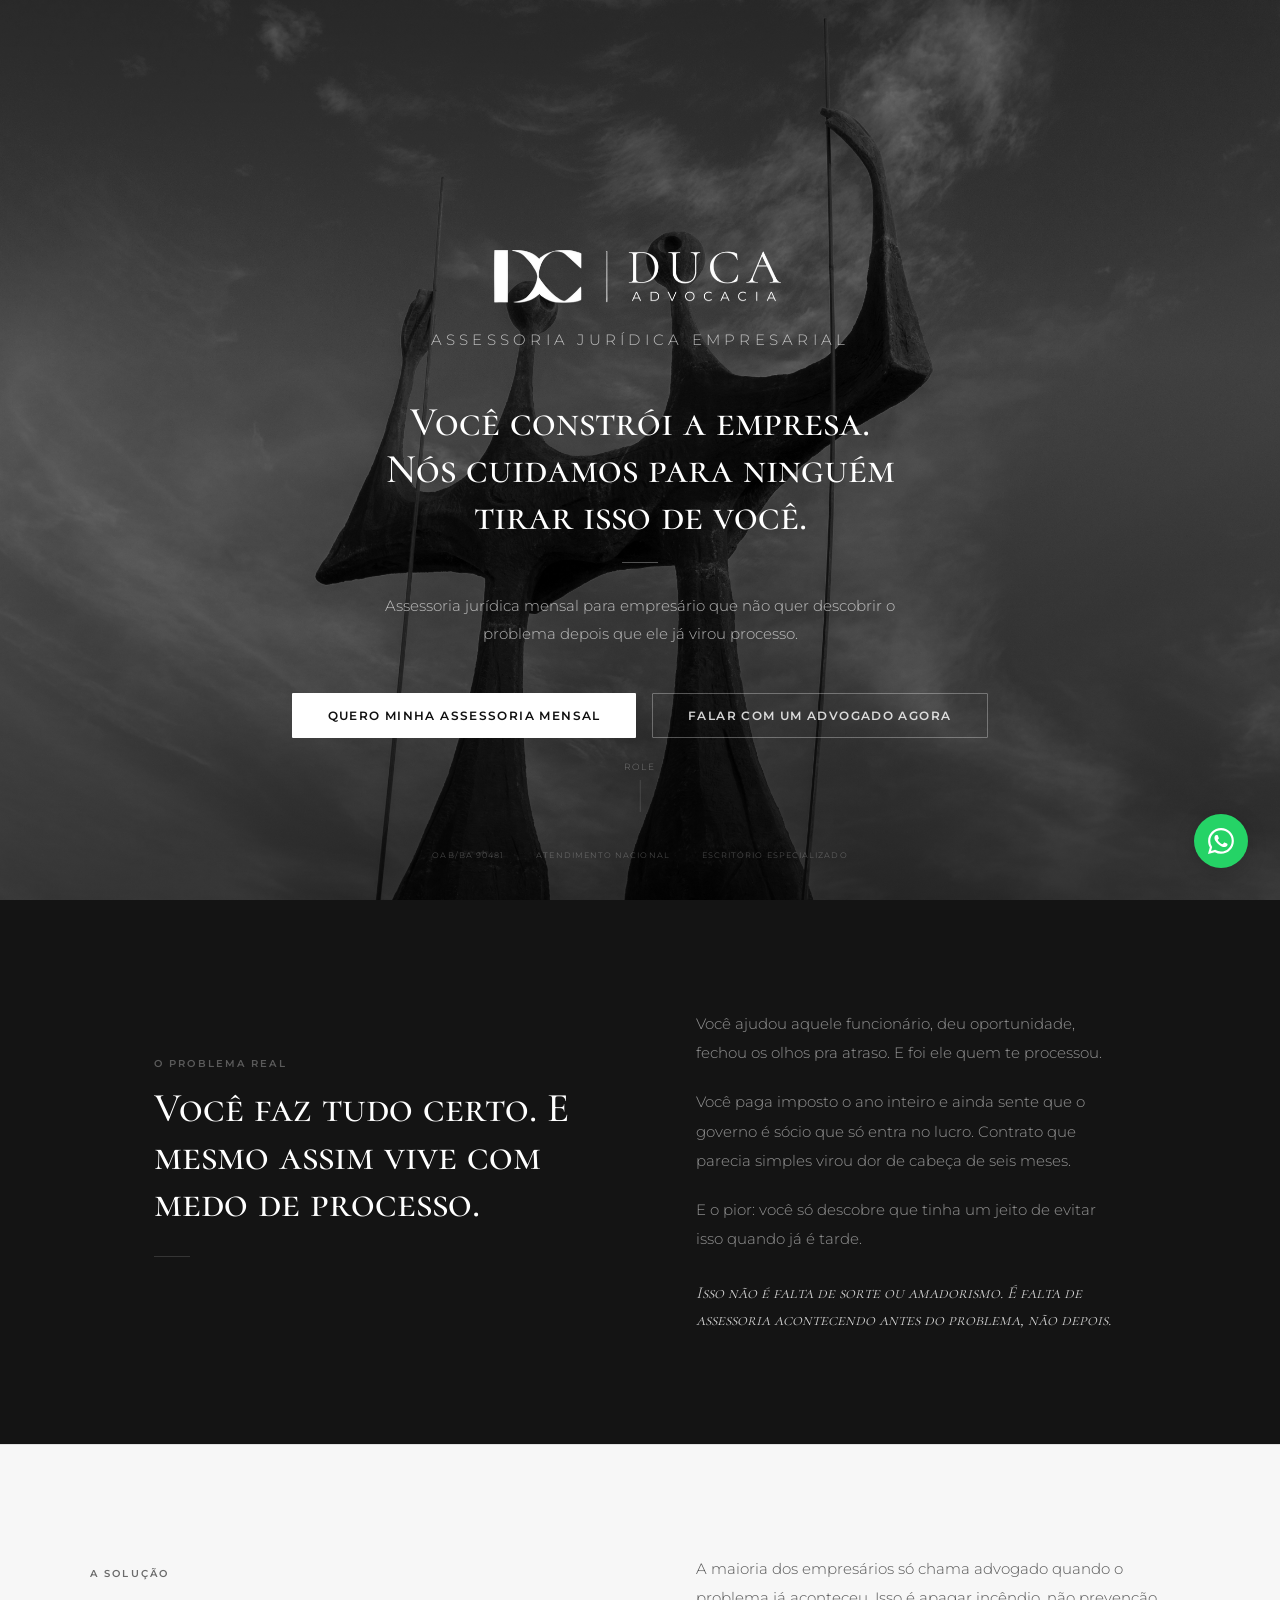
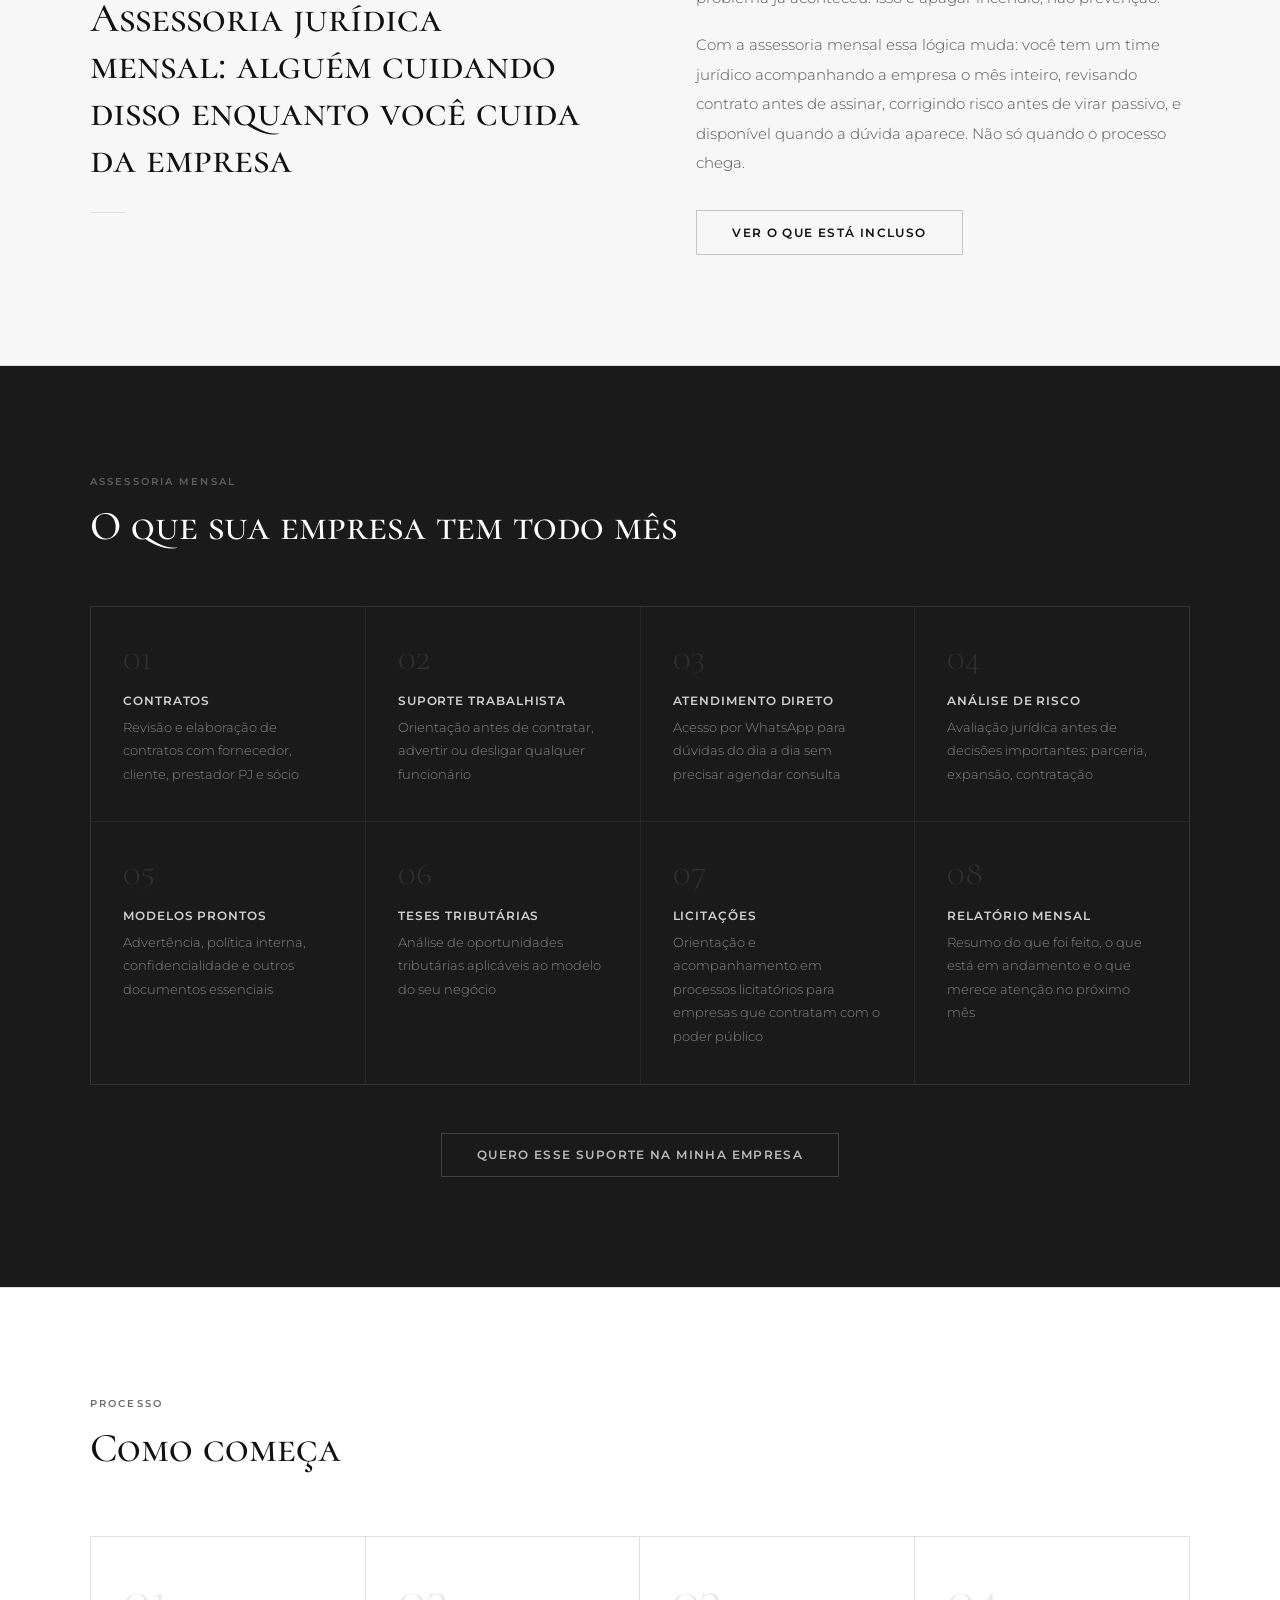
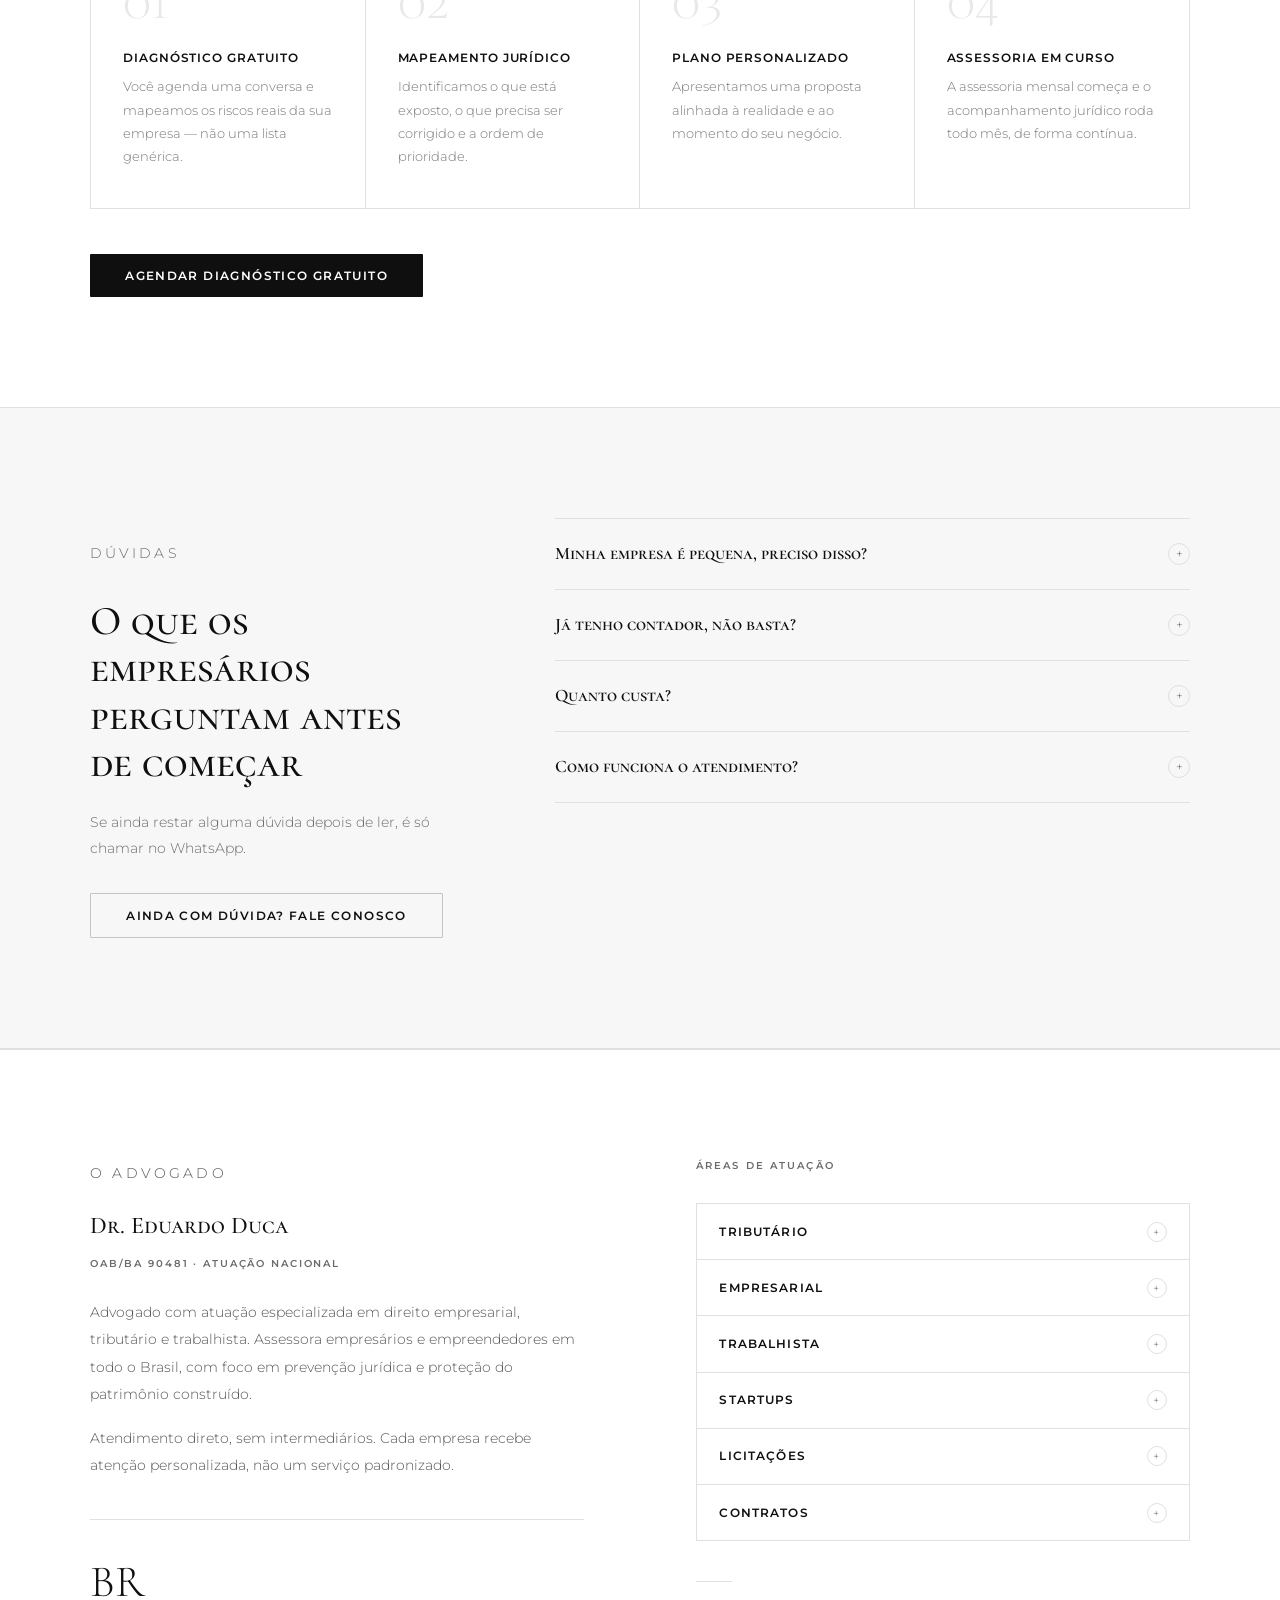
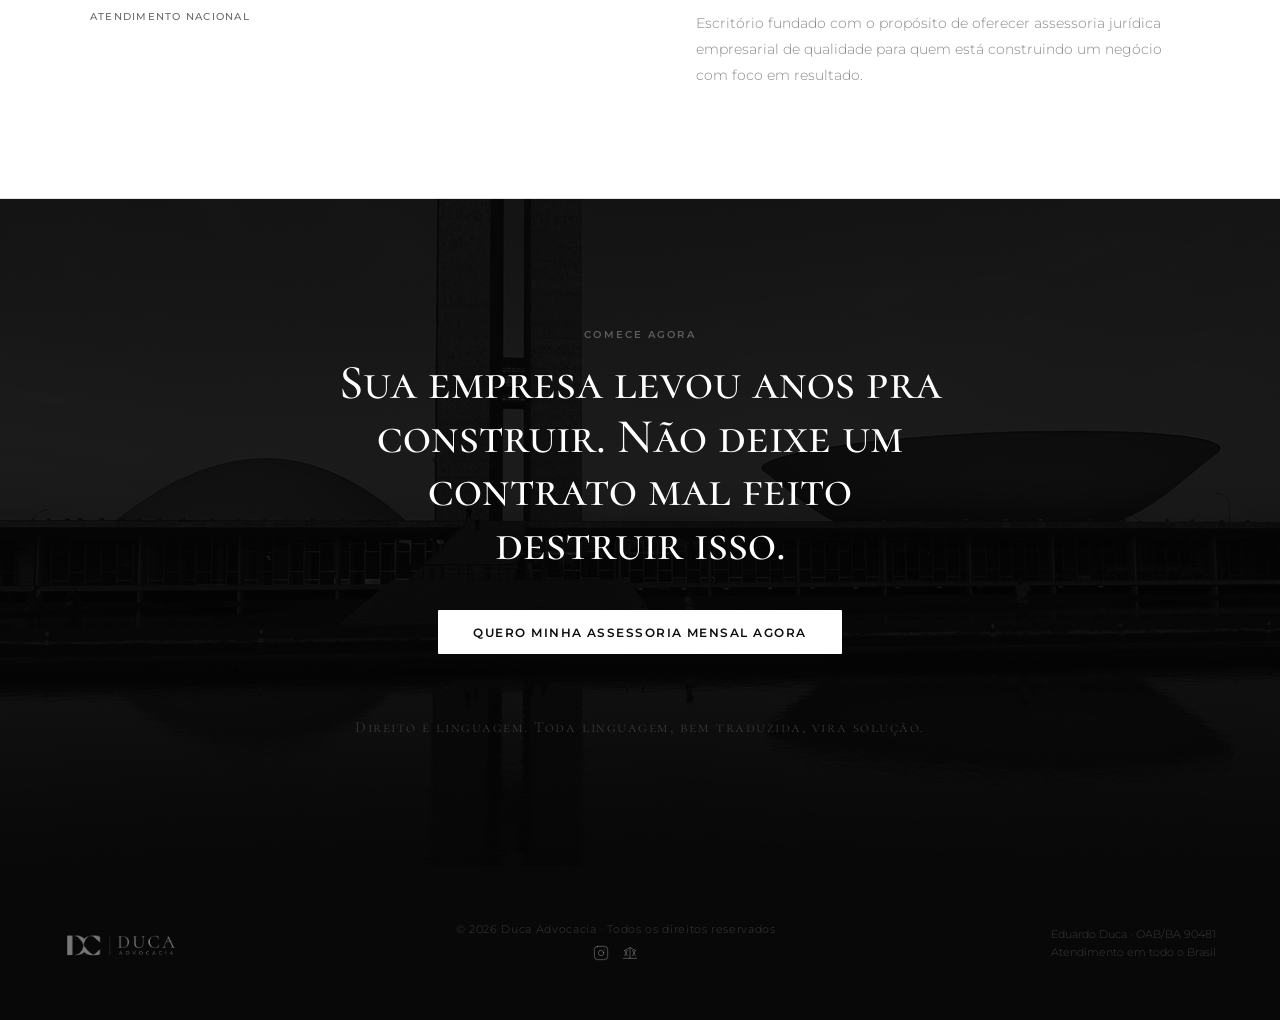
==== commit 091c7dc0: "Atualiza texto do rodapé da seção Sobre Co-Authored-By: Claude Sonnet 4.6 <noreply@anthropic.com>" ====
--- a/index.html
+++ b/index.html
@@ -928,7 +928,7 @@
         </div>
         <div class="hr" style="margin-top:2.5rem;"></div>
         <p style="font-size:.85rem;color:#888;line-height:1.9;font-weight:300;">
-          Escritório fundado com o propósito de oferecer assessoria jurídica empresarial de qualidade para quem está construindo algo: com clareza, proximidade e foco em resultado.
+          Escritório fundado com o propósito de oferecer assessoria jurídica empresarial de qualidade para quem está construindo um negócio com foco em resultado.
         </p>
       </div>
     </div>
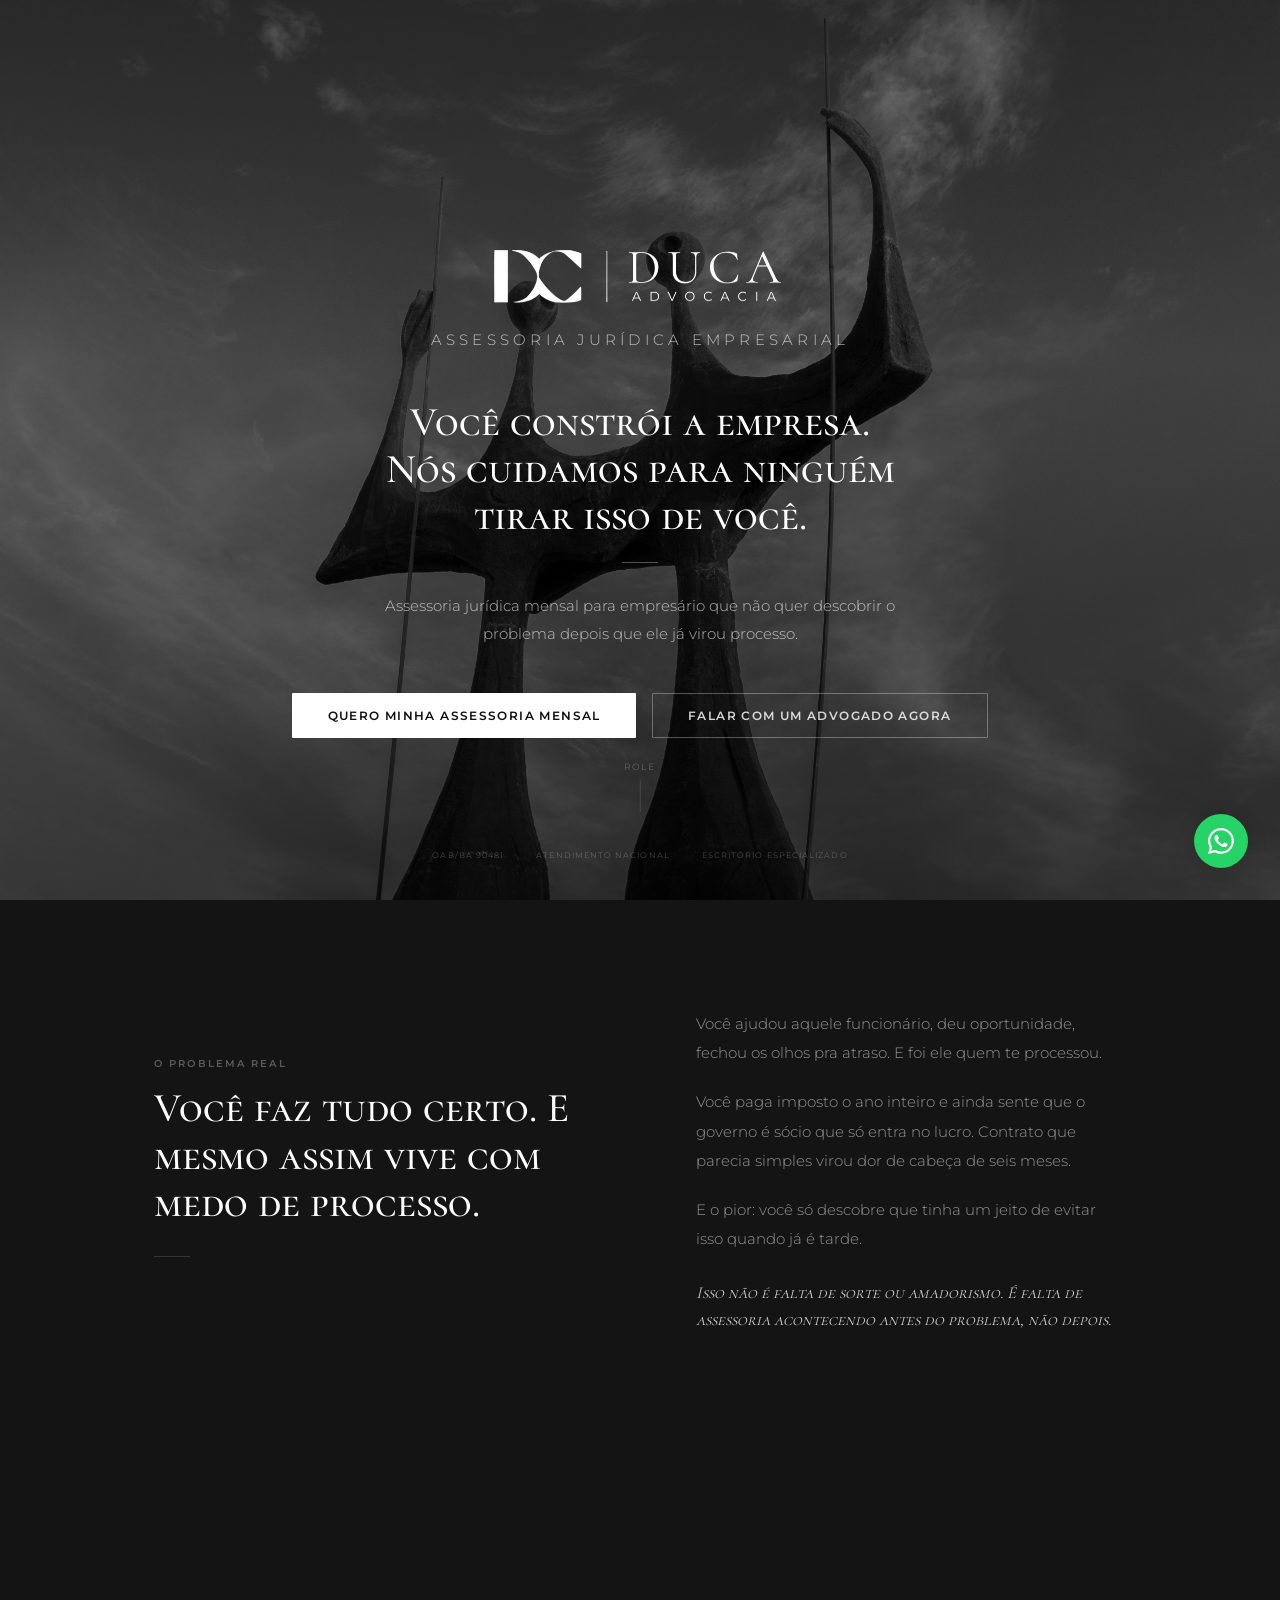
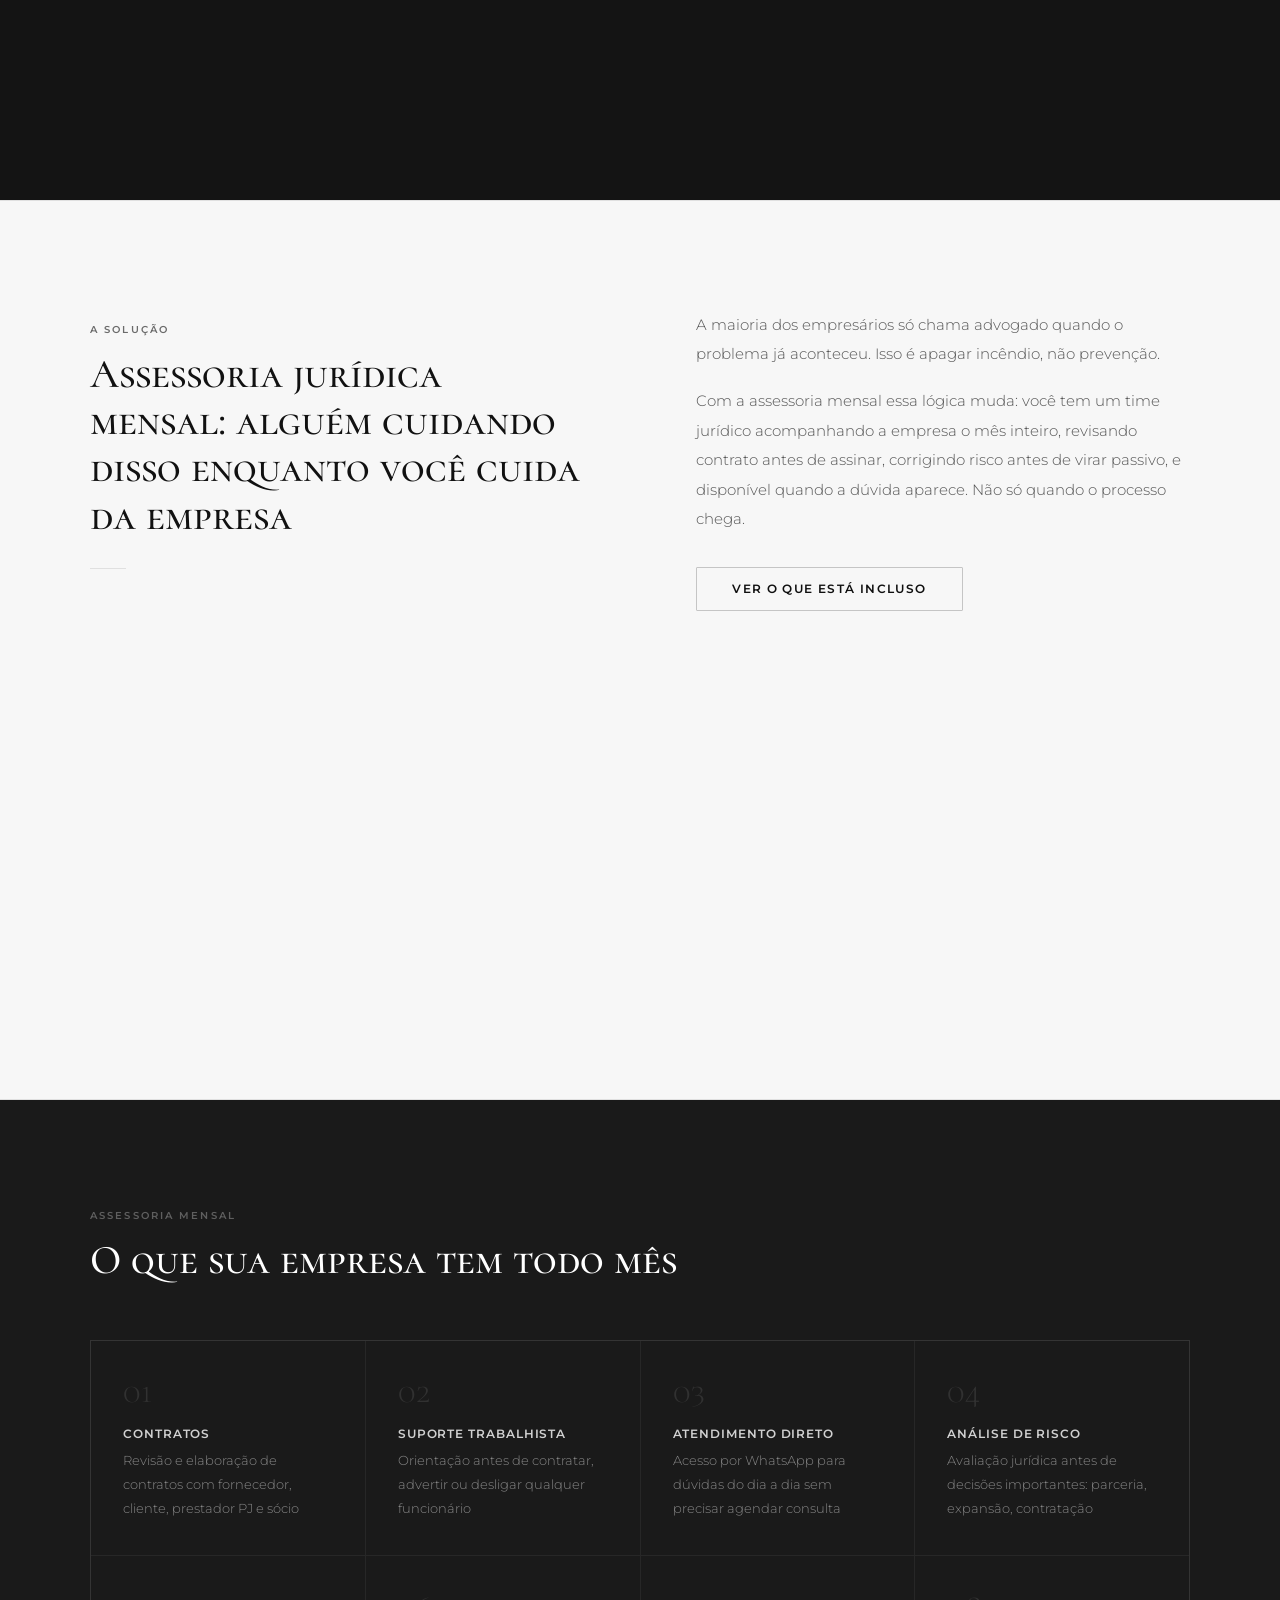
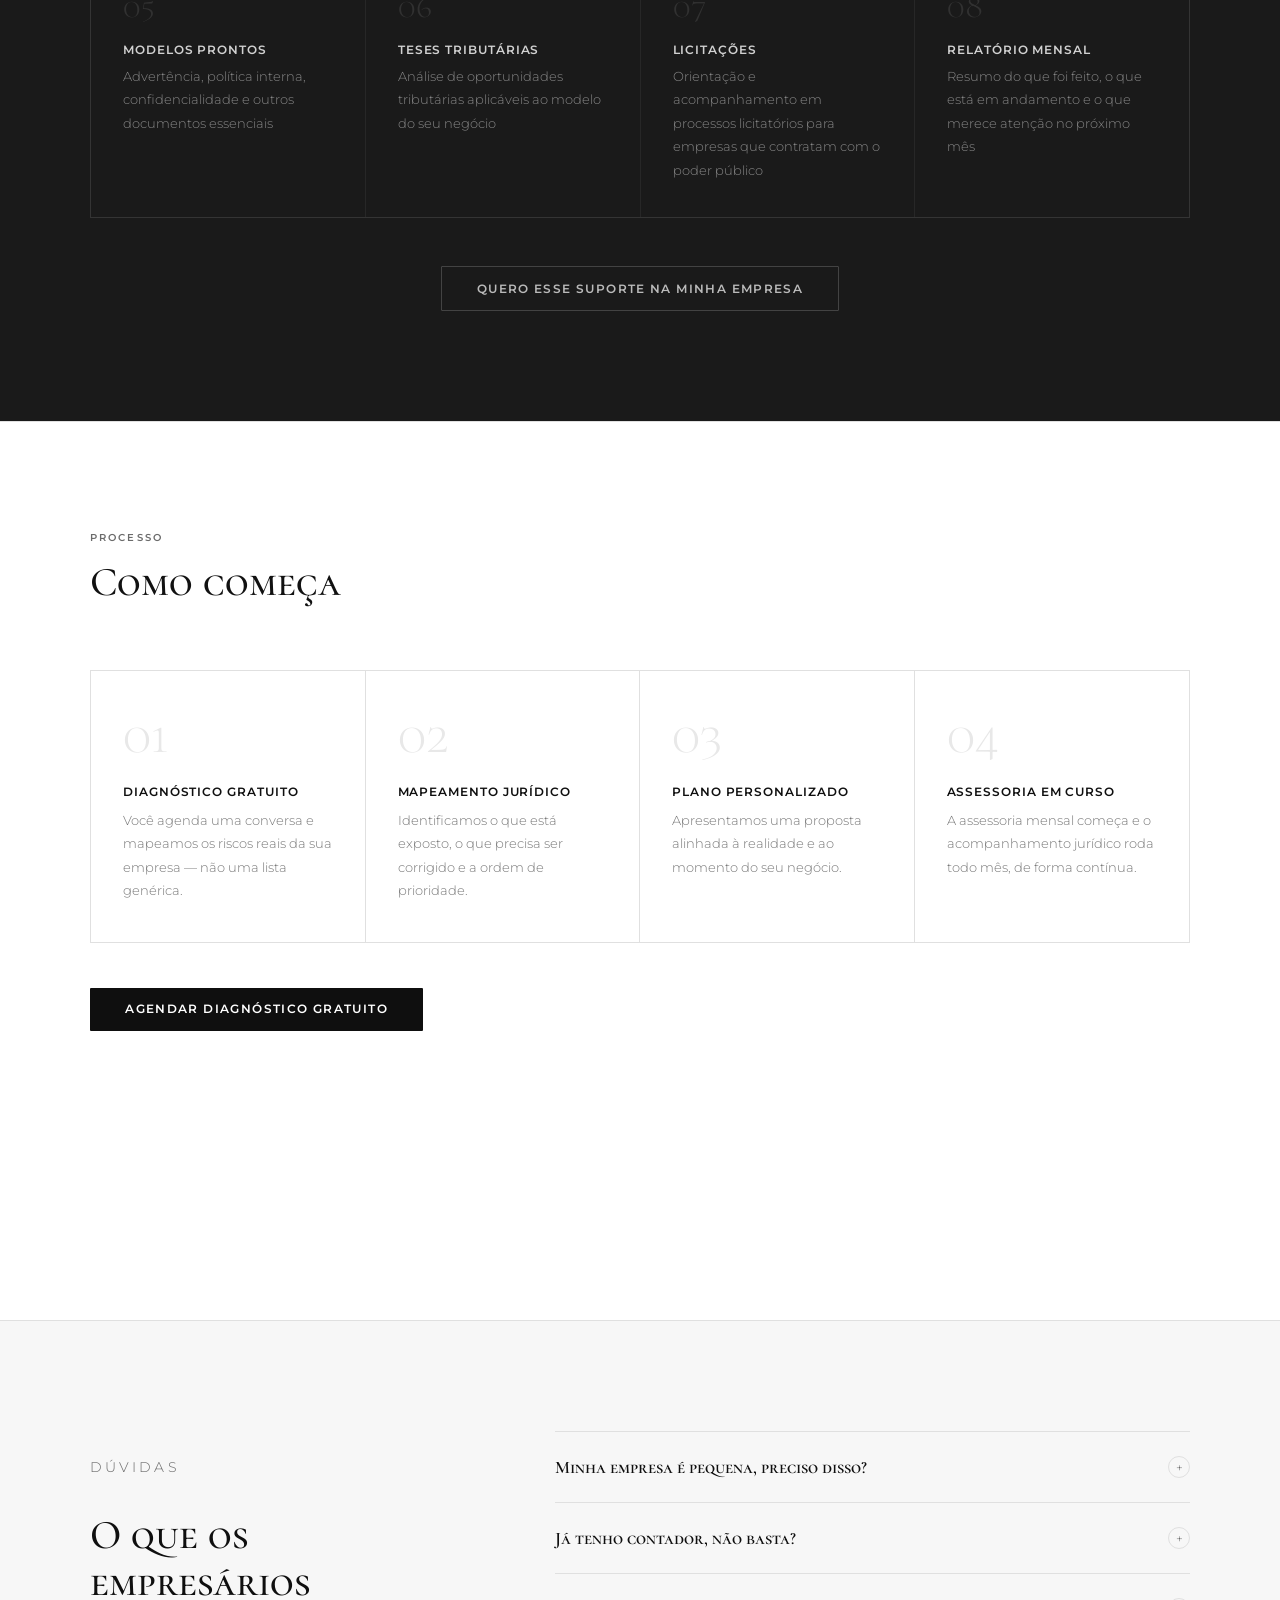
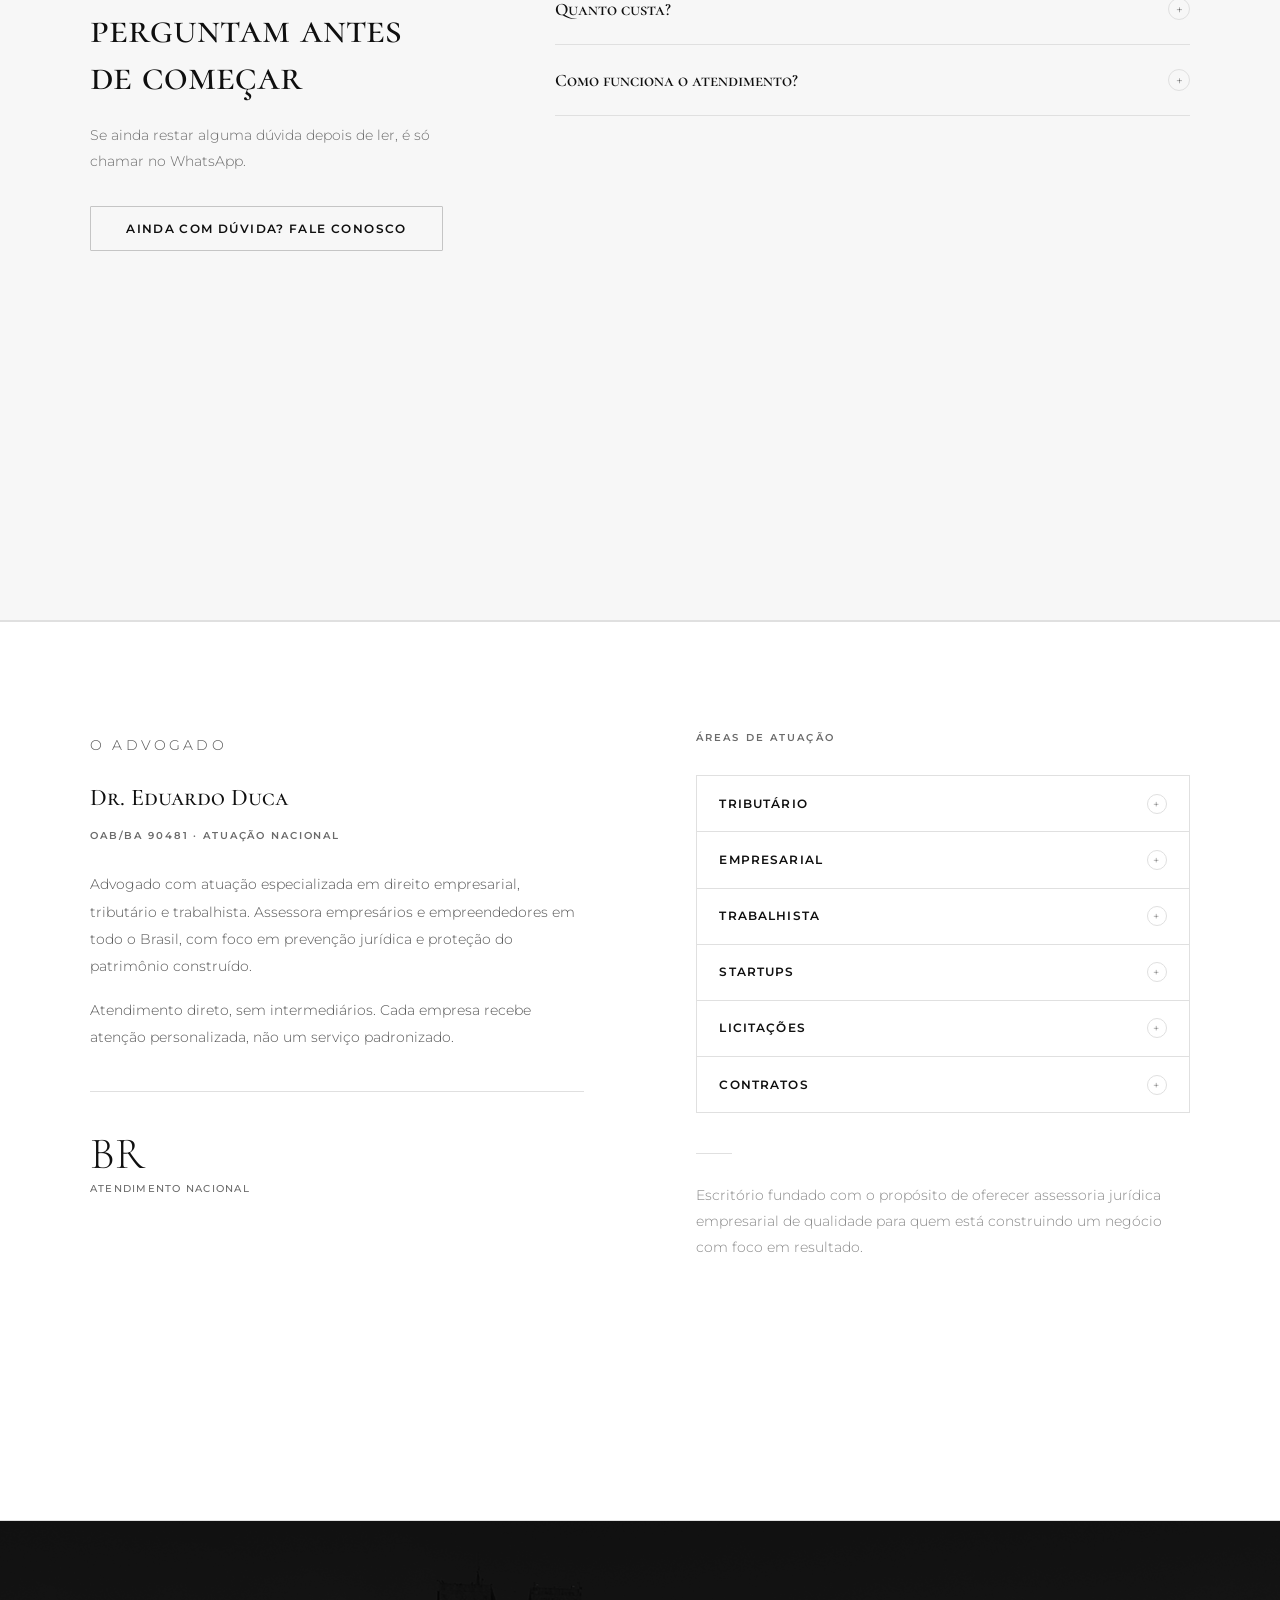
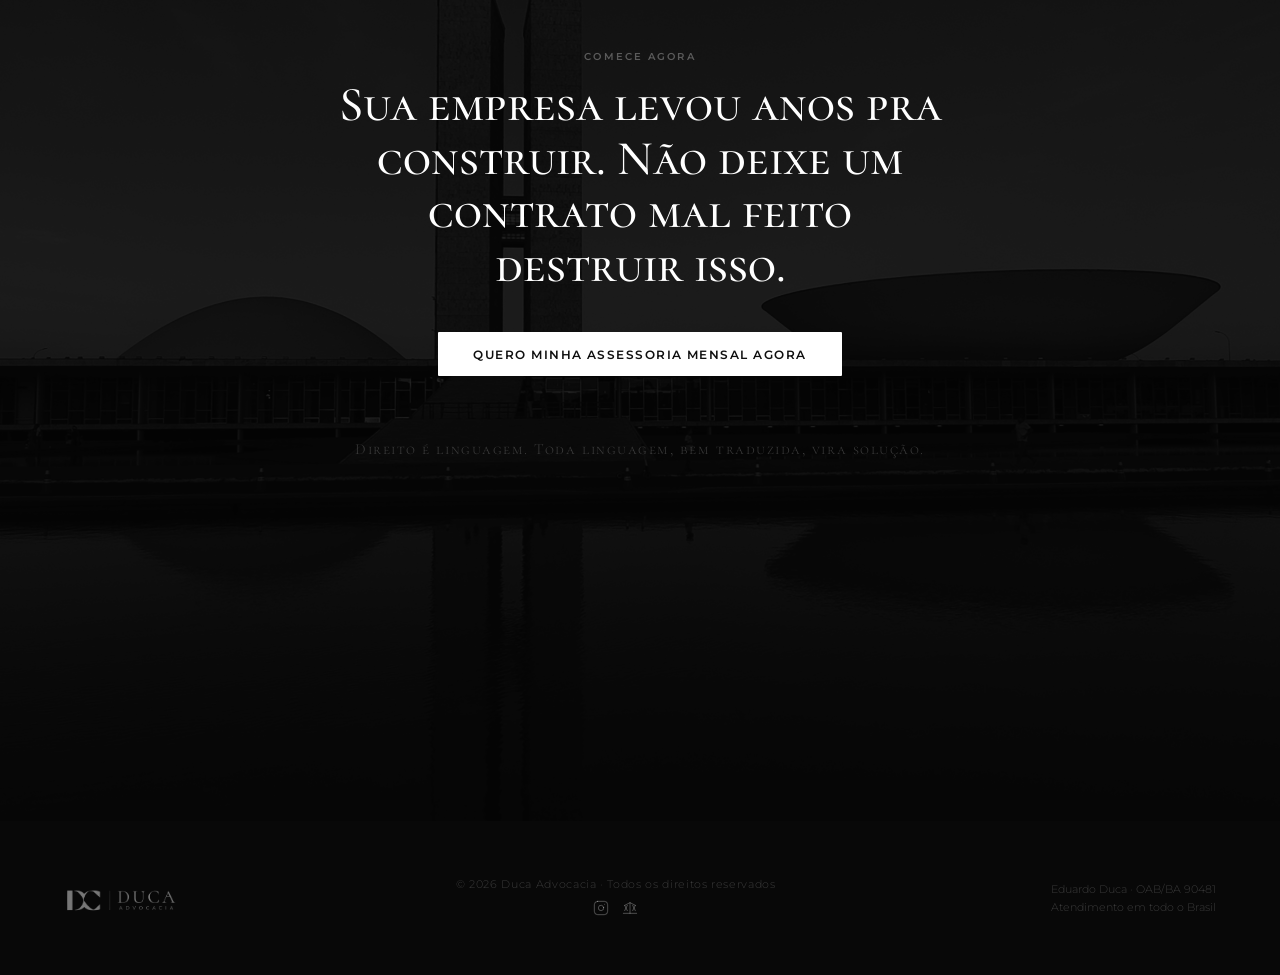
==== commit 06a7b2a7: "Adiciona scroll snap section-by-section (mandatory, y-axis) Cada section cobre 100vh e o scroll trav" ====
--- a/index.html
+++ b/index.html
@@ -13,8 +13,20 @@
   <style>
     /* ─── RESET ─── */
     *, *::before, *::after { box-sizing: border-box; margin: 0; padding: 0; }
-    html { scroll-behavior: smooth; }
+    html {
+      scroll-behavior: smooth;
+      scroll-snap-type: y mandatory;
+      overflow-y: scroll;
+      height: 100%;
+    }
     body { font-family: 'Montserrat', sans-serif; font-weight: 300; color: #111; background: #fff; overflow-x: hidden; }
+
+    /* ─── SNAP SECTIONS ─── */
+    section {
+      scroll-snap-align: start;
+      scroll-snap-stop: always;
+      min-height: 100vh;
+    }
     a { text-decoration: none; color: inherit; }
     img { display: block; max-width: 100%; }
 
@@ -581,6 +593,7 @@
 
     /* ─── FOOTER ─── */
     footer {
+      scroll-snap-align: start;
       background: #080808;
       padding: 3.5rem 5%;
       display: grid;
@@ -716,8 +729,9 @@
       <img src="assets/logo-white.png" alt="Duca Advocacia" />
     </a>
     <ul class="nav-links">
-      <li><a href="#incluso">Incluso</a></li>
-      <li><a href="#como">Como funciona</a></li>
+      <li><a href="#sobre">Áreas de Atuação</a></li>
+      <li><a href="#incluso">Assessoria</a></li>
+      <li><a href="#como">Como Funciona</a></li>
       <li><a href="#faq">Dúvidas</a></li>
       <li><a href="https://wa.me/5577991268249?text=Ol%C3%A1,%20tudo%20bem?%20Preciso%20de%20assessoria%20jur%C3%ADdica%20para%20a%20minha%20empresa." target="_blank" class="nav-btn">Fale Conosco</a></li>
     </ul>
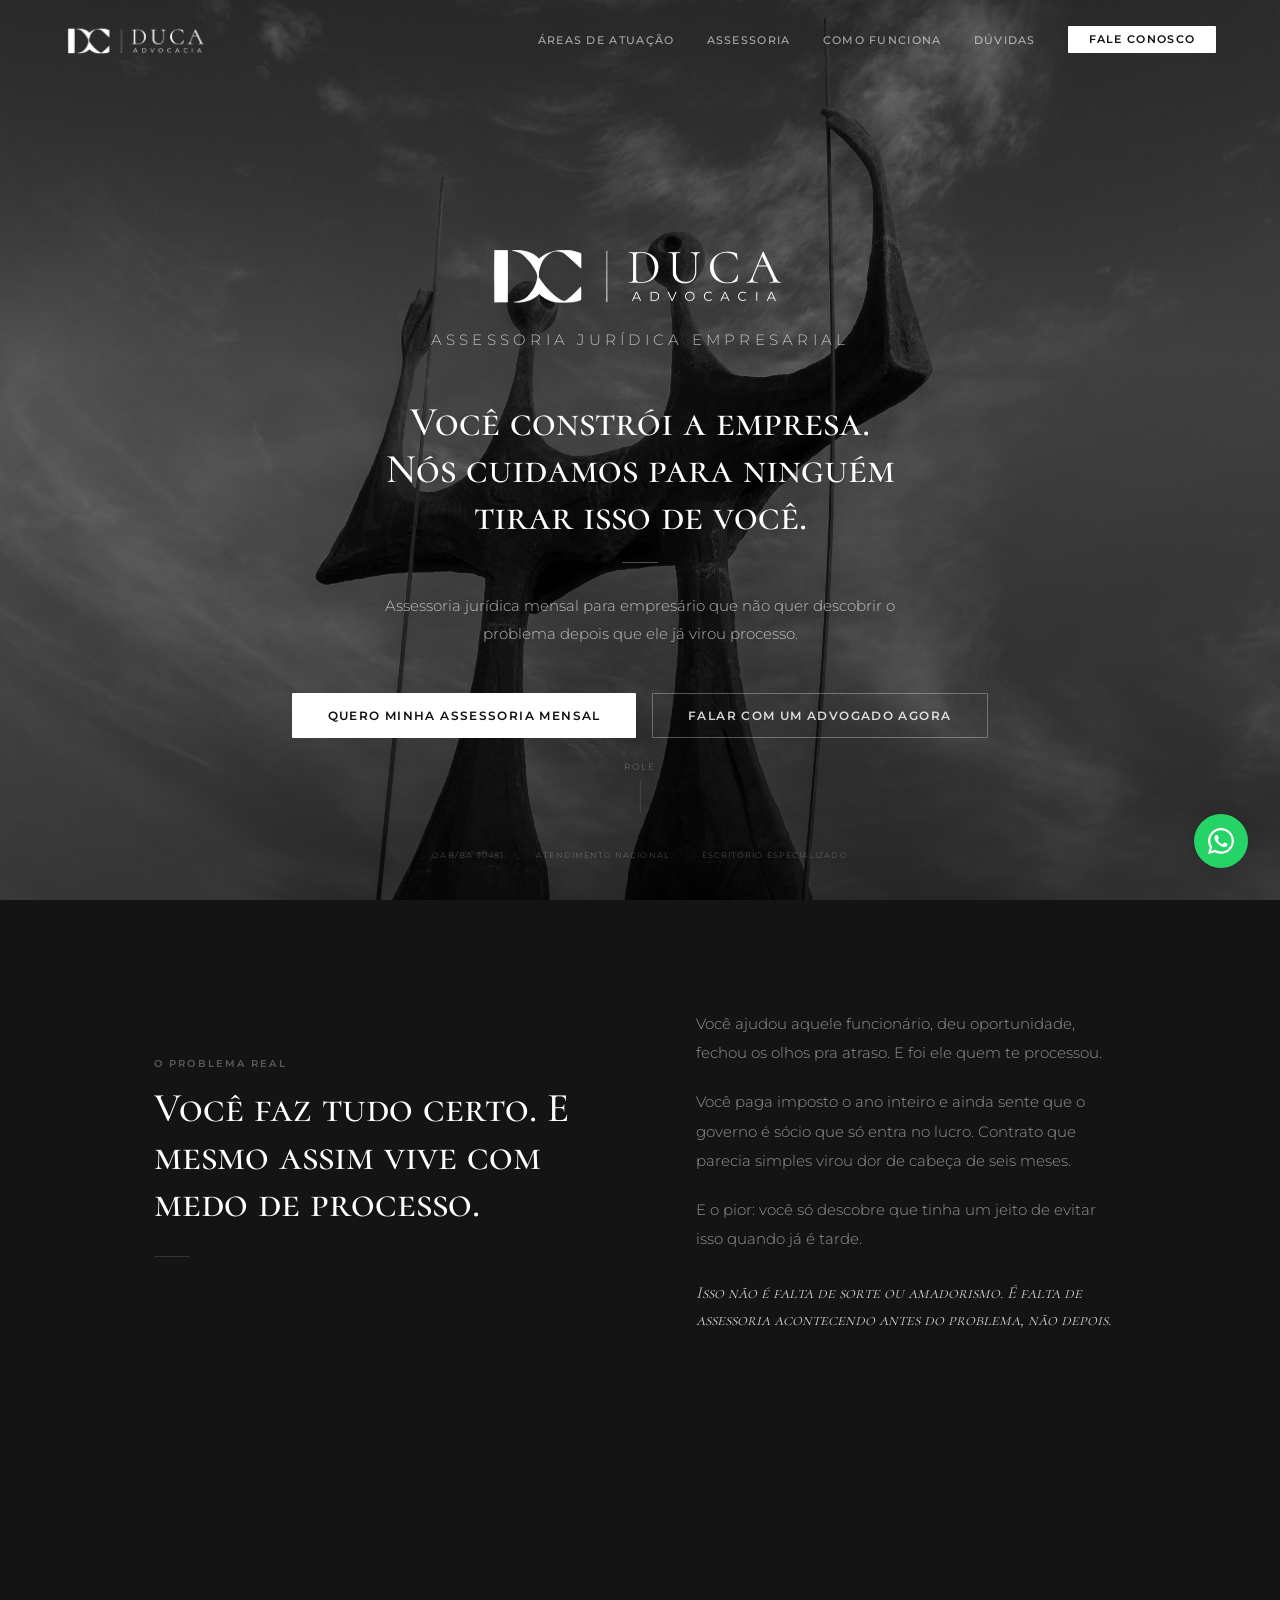
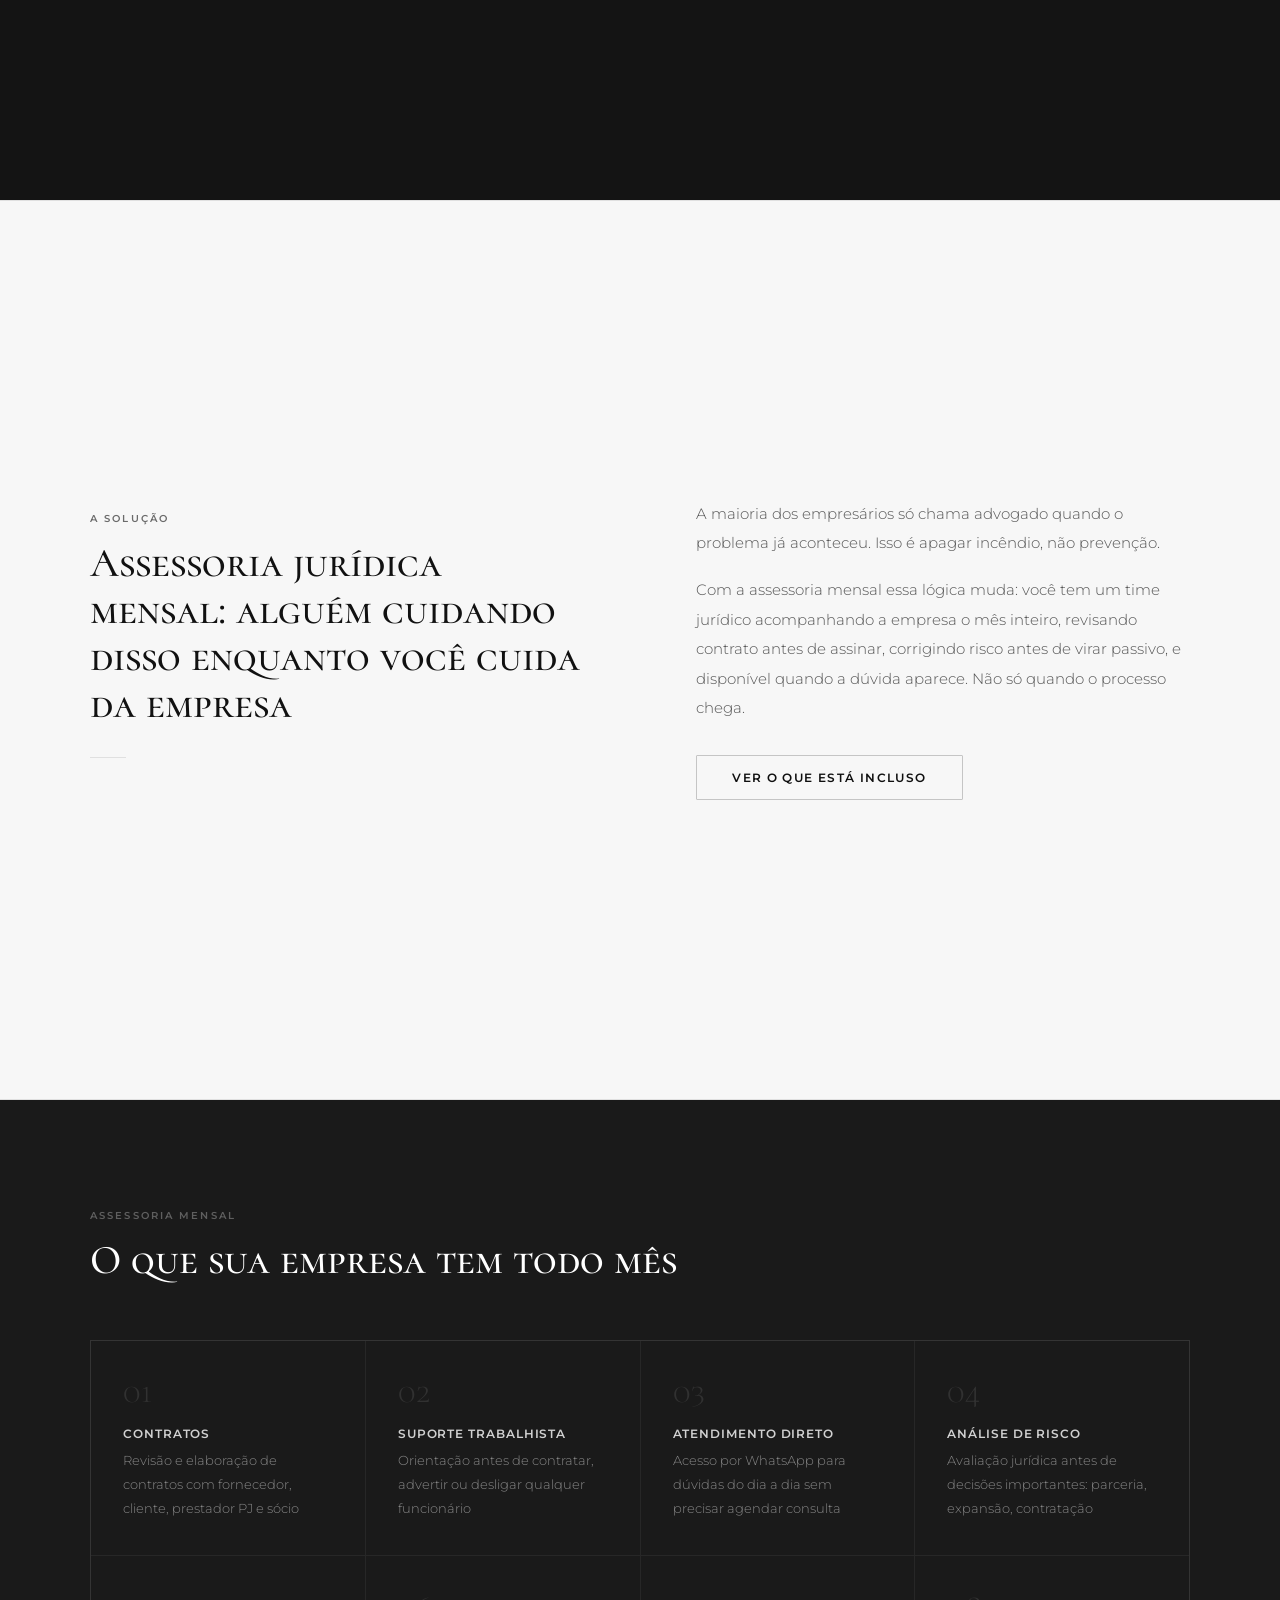
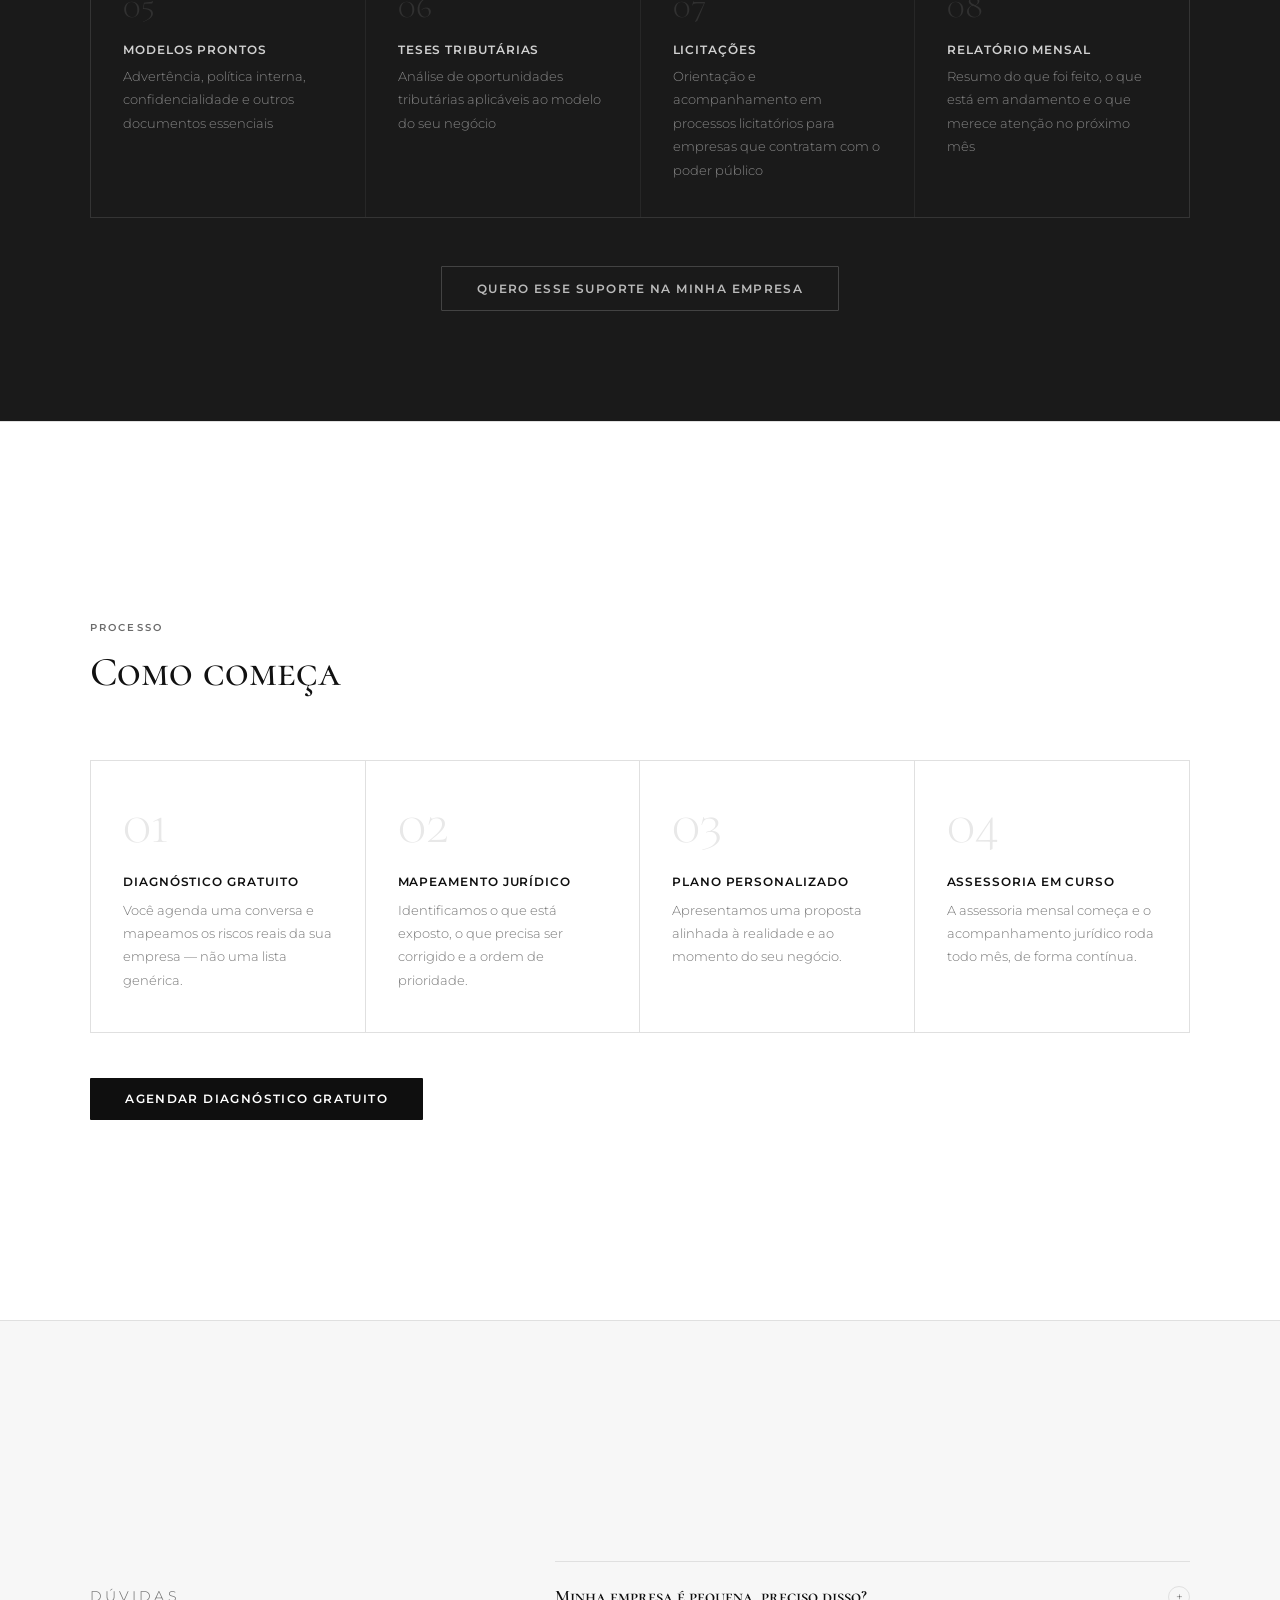
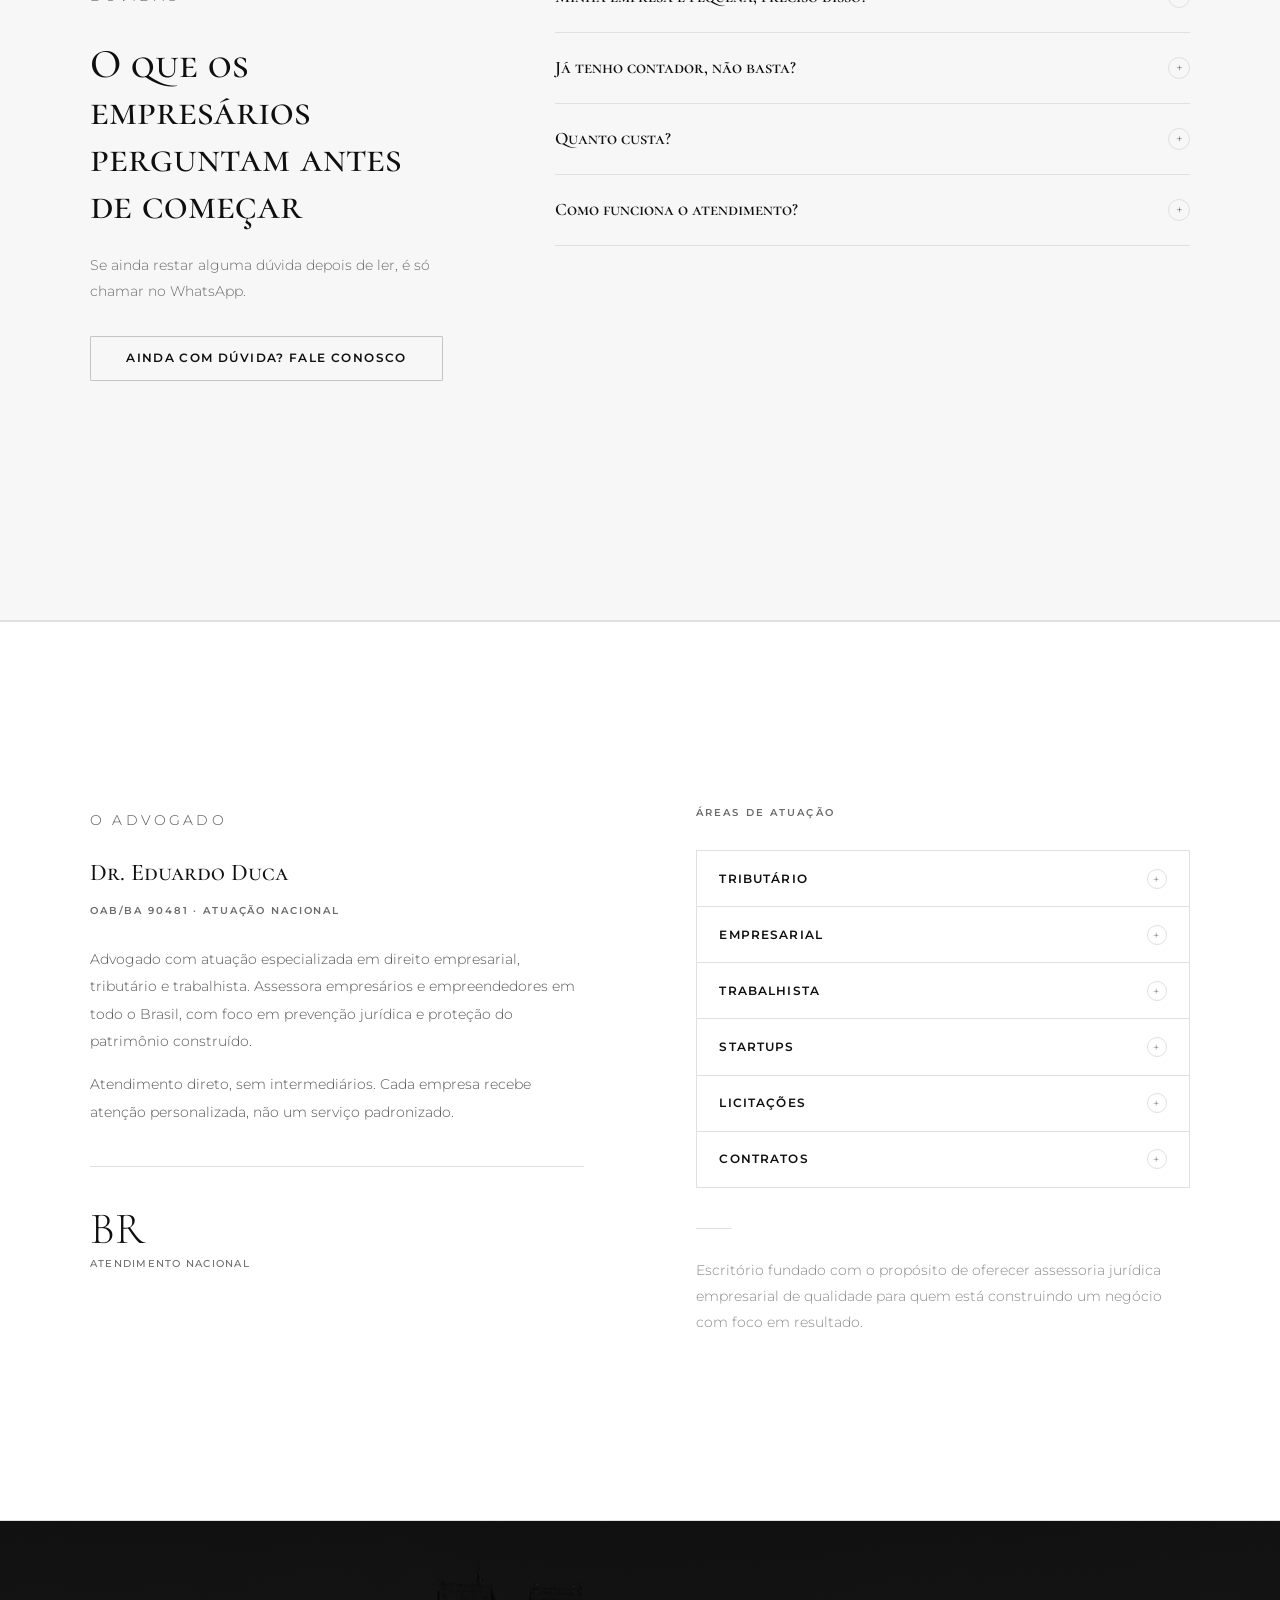
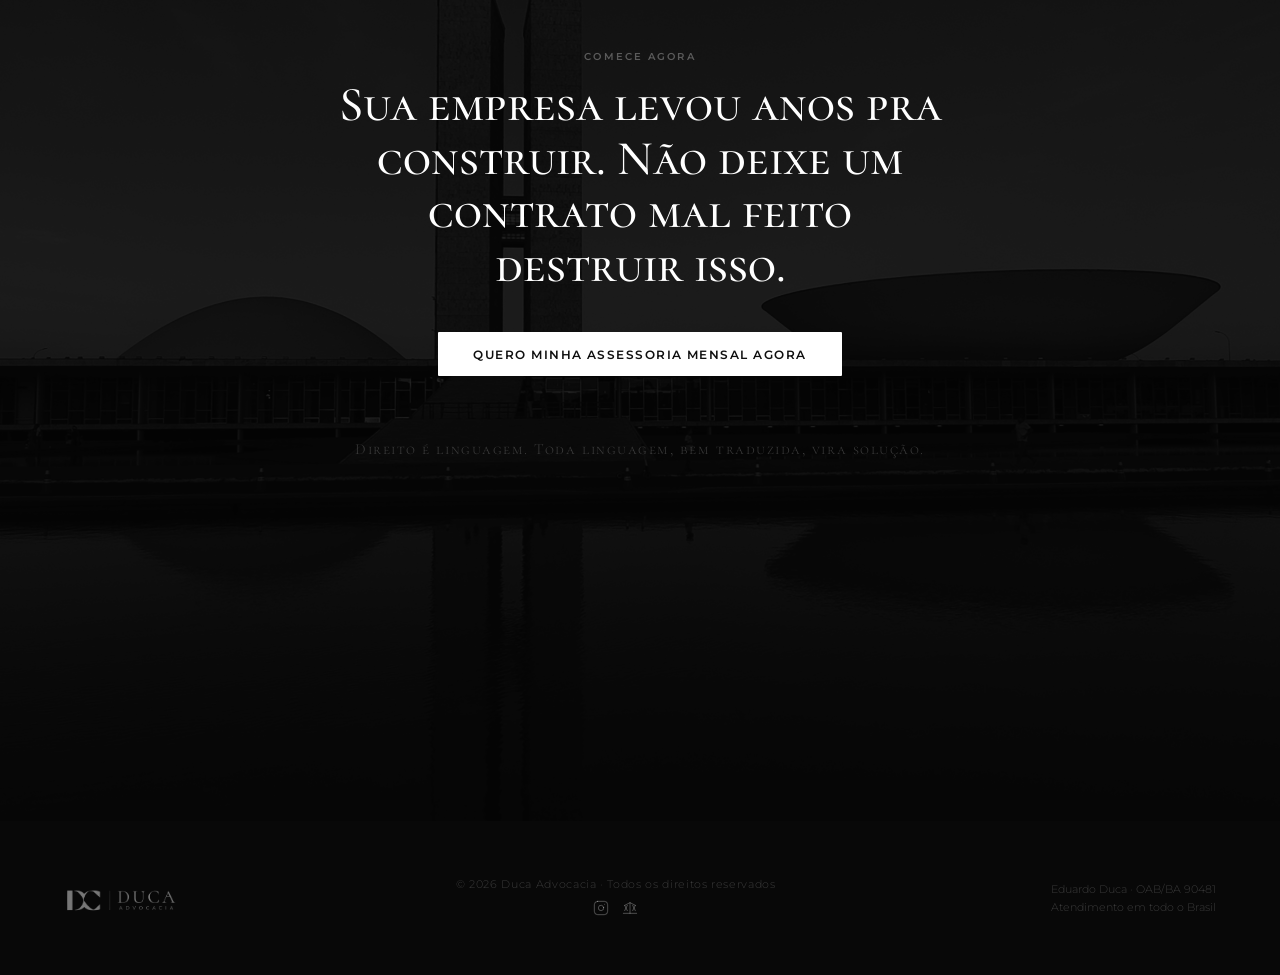
==== commit 4b07c9d3: "Centraliza conteúdo verticalmente nas sections com scroll snap Adiciona flex+justify-content:center " ====
--- a/index.html
+++ b/index.html
@@ -26,6 +26,9 @@
       scroll-snap-align: start;
       scroll-snap-stop: always;
       min-height: 100vh;
+      display: flex;
+      flex-direction: column;
+      justify-content: center;
     }
     a { text-decoration: none; color: inherit; }
     img { display: block; max-width: 100%; }
@@ -45,6 +48,7 @@
       height: 100vh;
       position: relative;
       overflow: hidden;
+      display: block;
     }
     #intro::after {
       content: '';
@@ -274,7 +278,7 @@
     .two { display: grid; grid-template-columns: 1fr 1fr; gap: 7rem; align-items: center; }
 
     /* ─── DOR ─── */
-    #dor { background: #141414; padding: 0; }
+    #dor { background: #141414; padding: 0; display: block; }
     .dor-pad { padding: 110px 5%; }
     #dor h2 { color: #fff; }
     .dor-body p {
@@ -557,7 +561,7 @@
     }
 
     /* ─── CTA FINAL ─── */
-    #cta-final { position: relative; overflow: hidden; padding: 0; }
+    #cta-final { position: relative; overflow: hidden; padding: 0; display: block; }
     #cta-final::after {
       content: '';
       position: absolute; inset: 0;
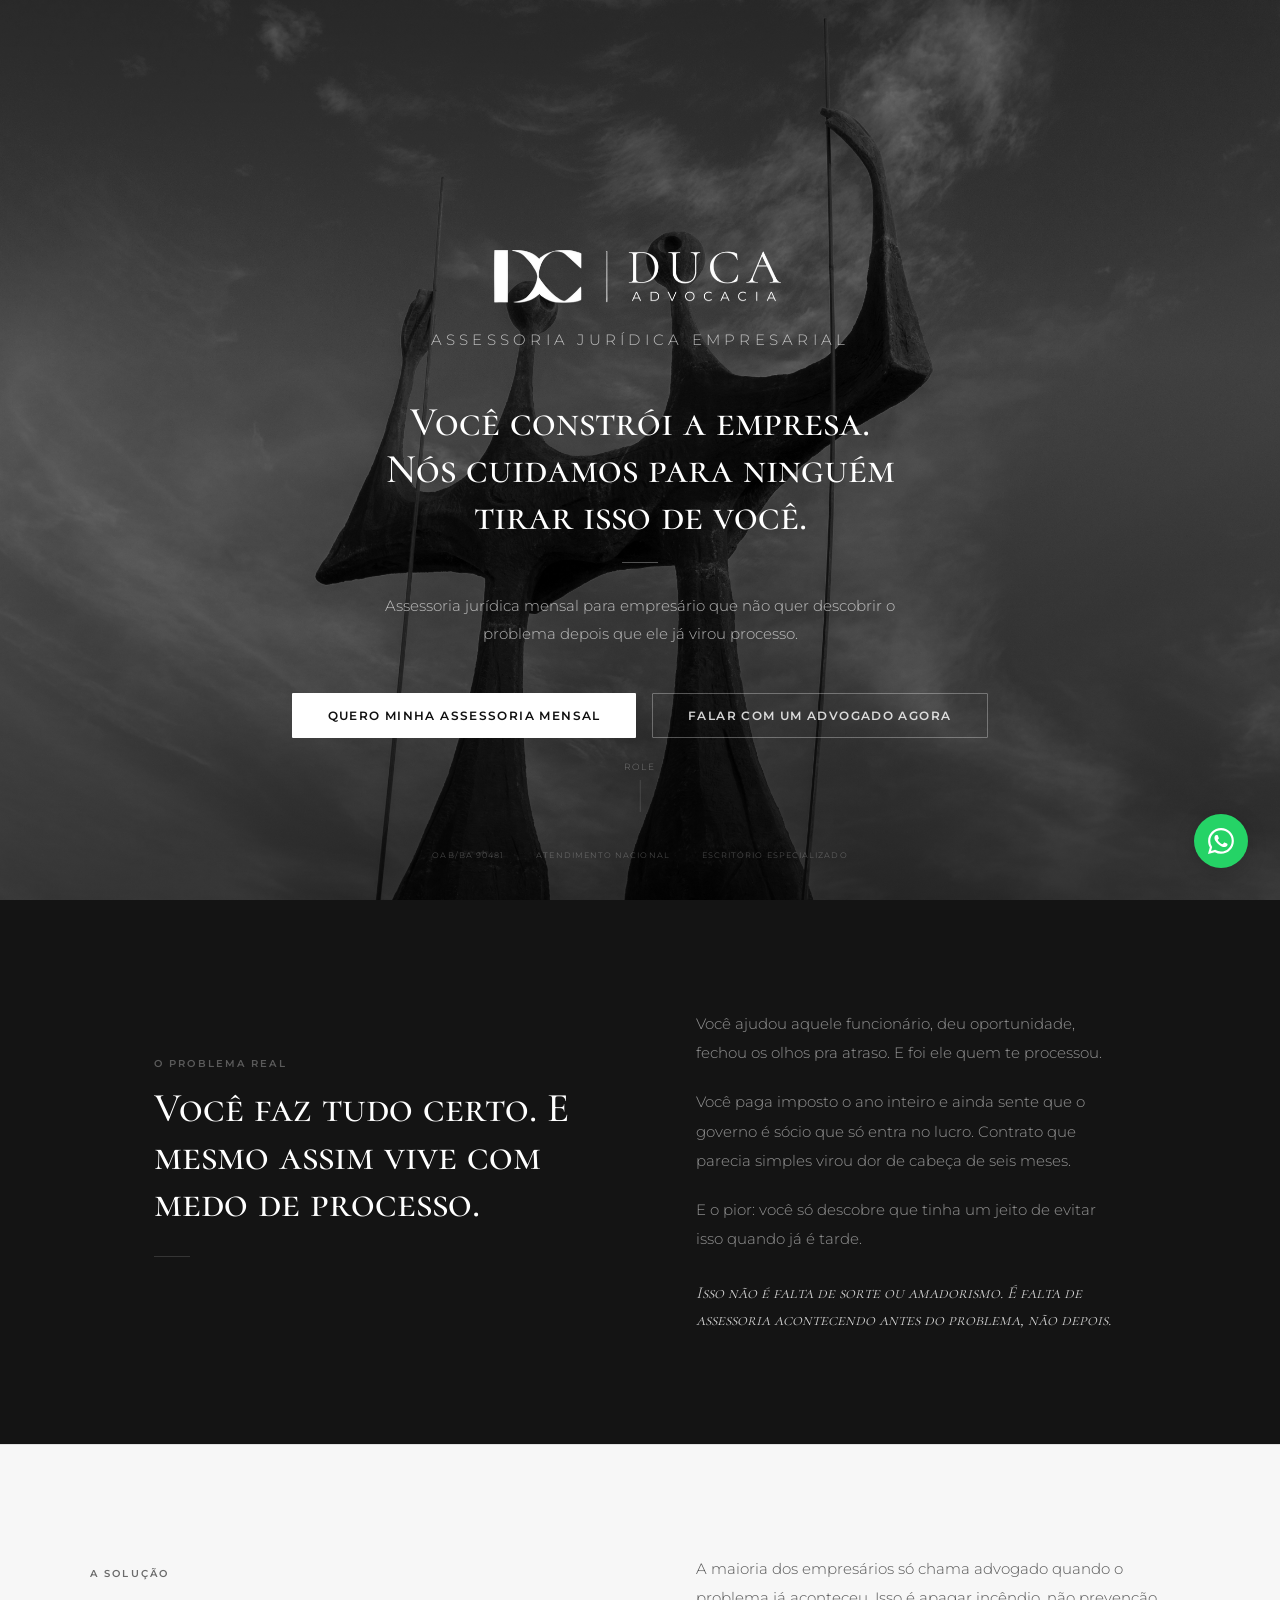
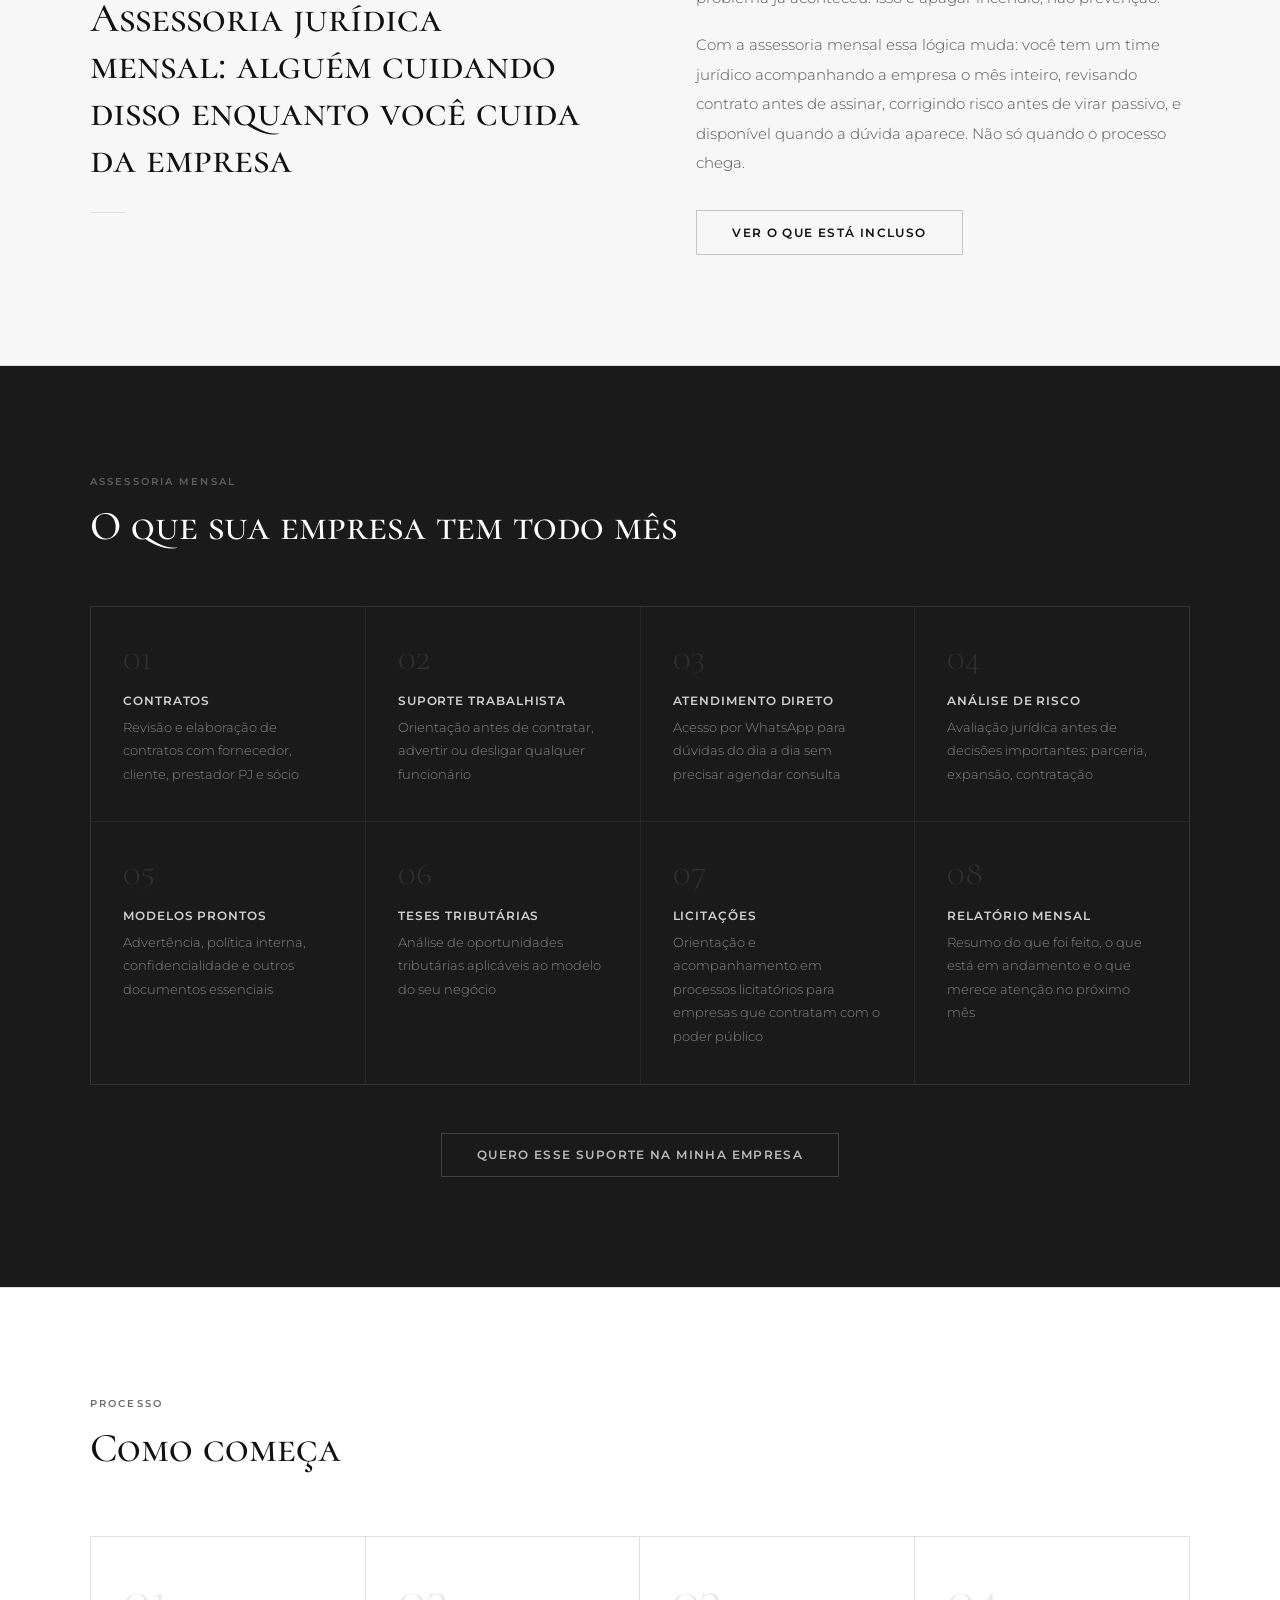
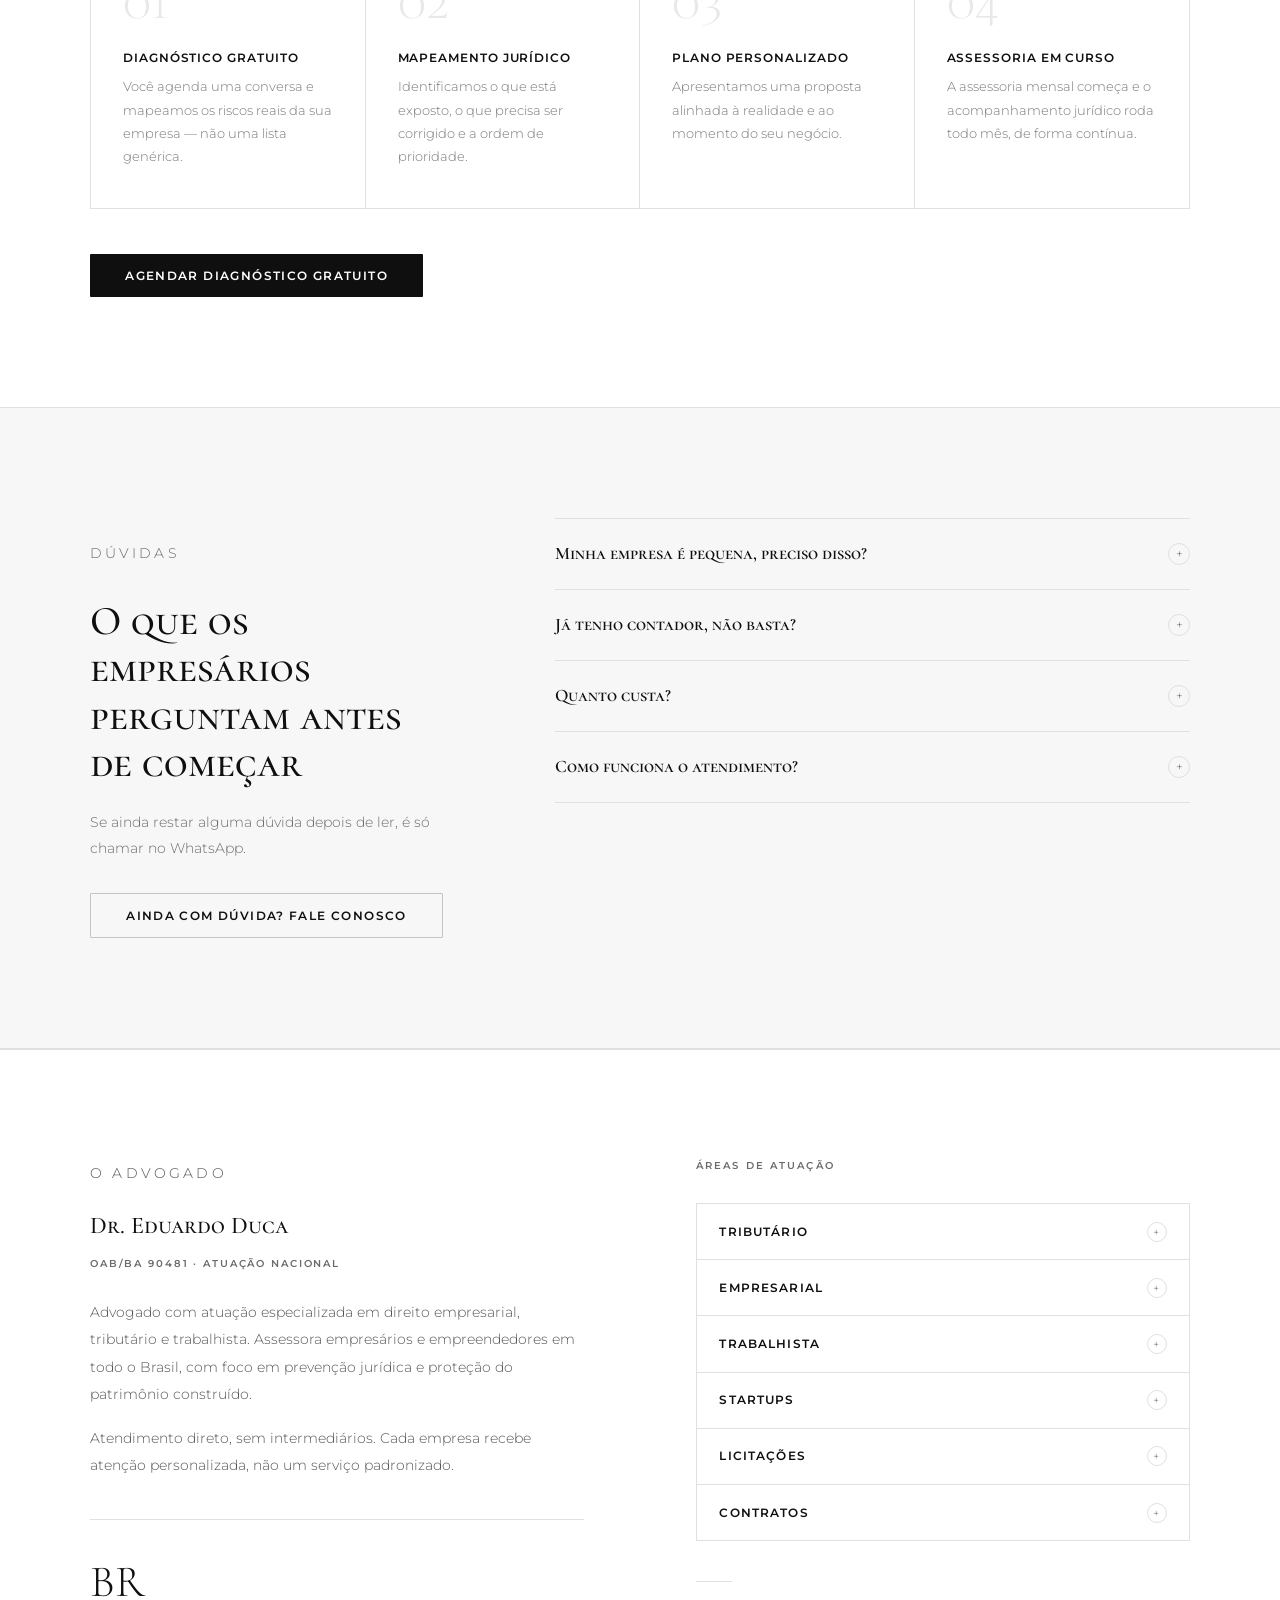
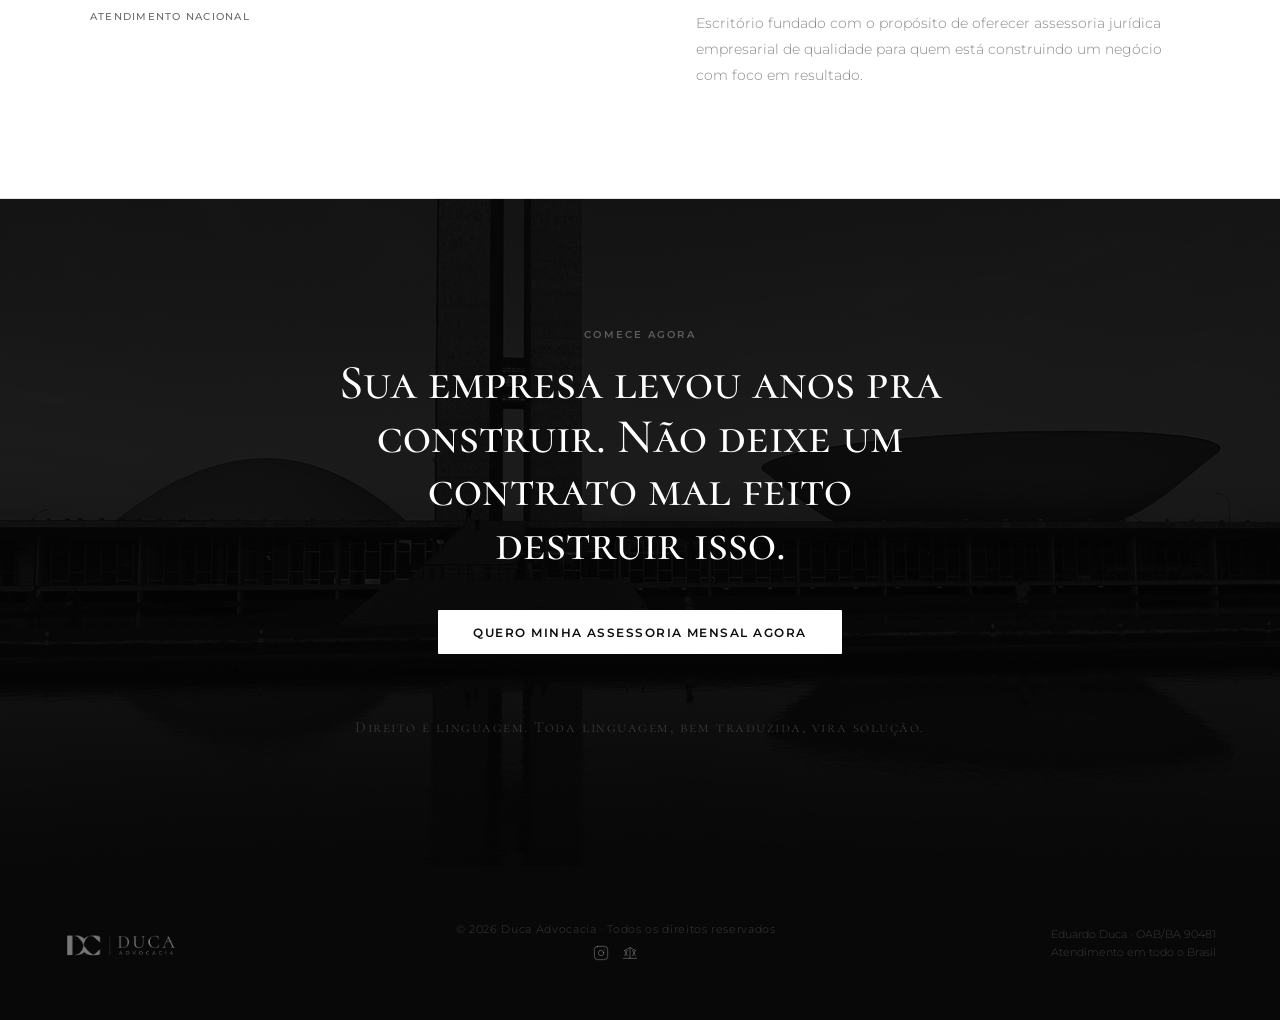
==== commit 47c8ee55: "Remove scroll snap, volta ao scroll livre Co-Authored-By: Claude Sonnet 4.6 <noreply@anthropic.com>" ====
--- a/index.html
+++ b/index.html
@@ -13,23 +13,9 @@
   <style>
     /* ─── RESET ─── */
     *, *::before, *::after { box-sizing: border-box; margin: 0; padding: 0; }
-    html {
-      scroll-behavior: smooth;
-      scroll-snap-type: y mandatory;
-      overflow-y: scroll;
-      height: 100%;
-    }
+    html { scroll-behavior: smooth; }
     body { font-family: 'Montserrat', sans-serif; font-weight: 300; color: #111; background: #fff; overflow-x: hidden; }
 
-    /* ─── SNAP SECTIONS ─── */
-    section {
-      scroll-snap-align: start;
-      scroll-snap-stop: always;
-      min-height: 100vh;
-      display: flex;
-      flex-direction: column;
-      justify-content: center;
-    }
     a { text-decoration: none; color: inherit; }
     img { display: block; max-width: 100%; }
 
@@ -48,7 +34,6 @@
       height: 100vh;
       position: relative;
       overflow: hidden;
-      display: block;
     }
     #intro::after {
       content: '';
@@ -278,7 +263,7 @@
     .two { display: grid; grid-template-columns: 1fr 1fr; gap: 7rem; align-items: center; }
 
     /* ─── DOR ─── */
-    #dor { background: #141414; padding: 0; display: block; }
+    #dor { background: #141414; padding: 0; }
     .dor-pad { padding: 110px 5%; }
     #dor h2 { color: #fff; }
     .dor-body p {
@@ -561,7 +546,7 @@
     }
 
     /* ─── CTA FINAL ─── */
-    #cta-final { position: relative; overflow: hidden; padding: 0; display: block; }
+    #cta-final { position: relative; overflow: hidden; padding: 0; }
     #cta-final::after {
       content: '';
       position: absolute; inset: 0;
@@ -597,7 +582,6 @@
 
     /* ─── FOOTER ─── */
     footer {
-      scroll-snap-align: start;
       background: #080808;
       padding: 3.5rem 5%;
       display: grid;
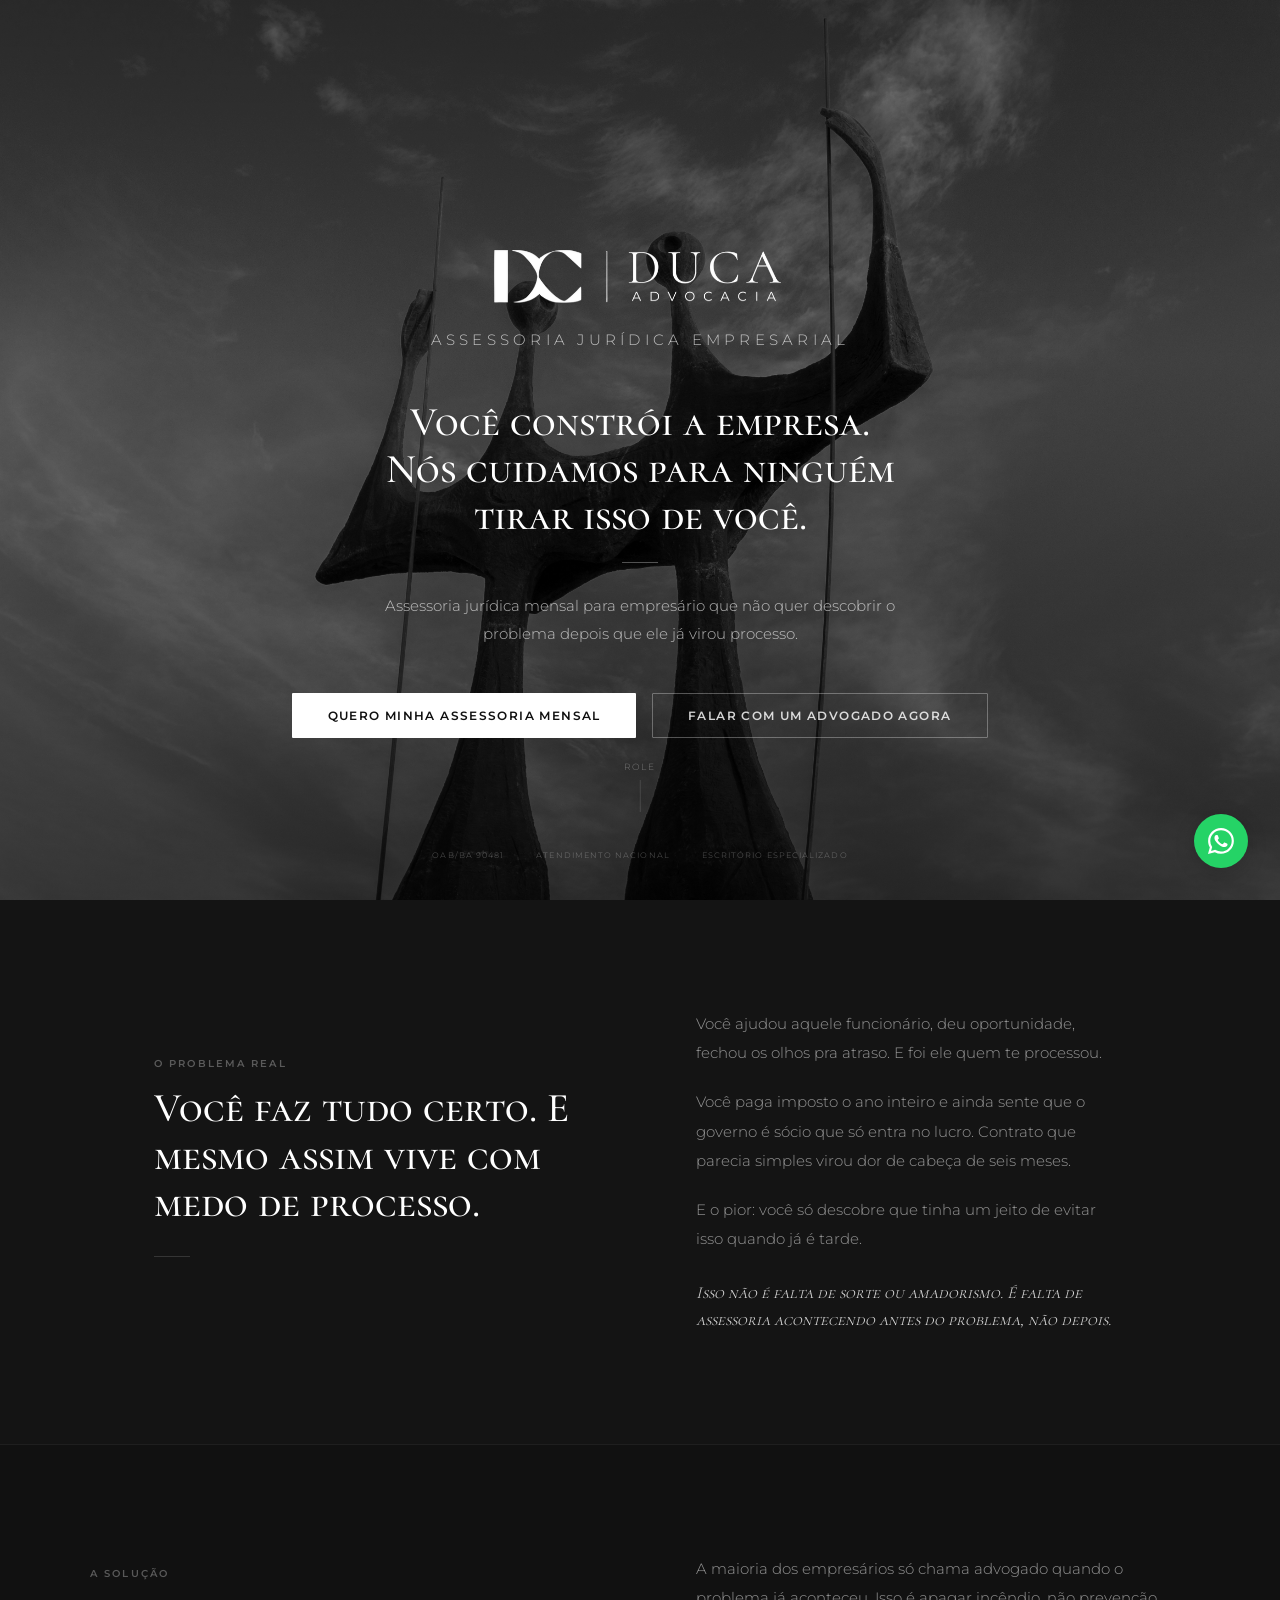
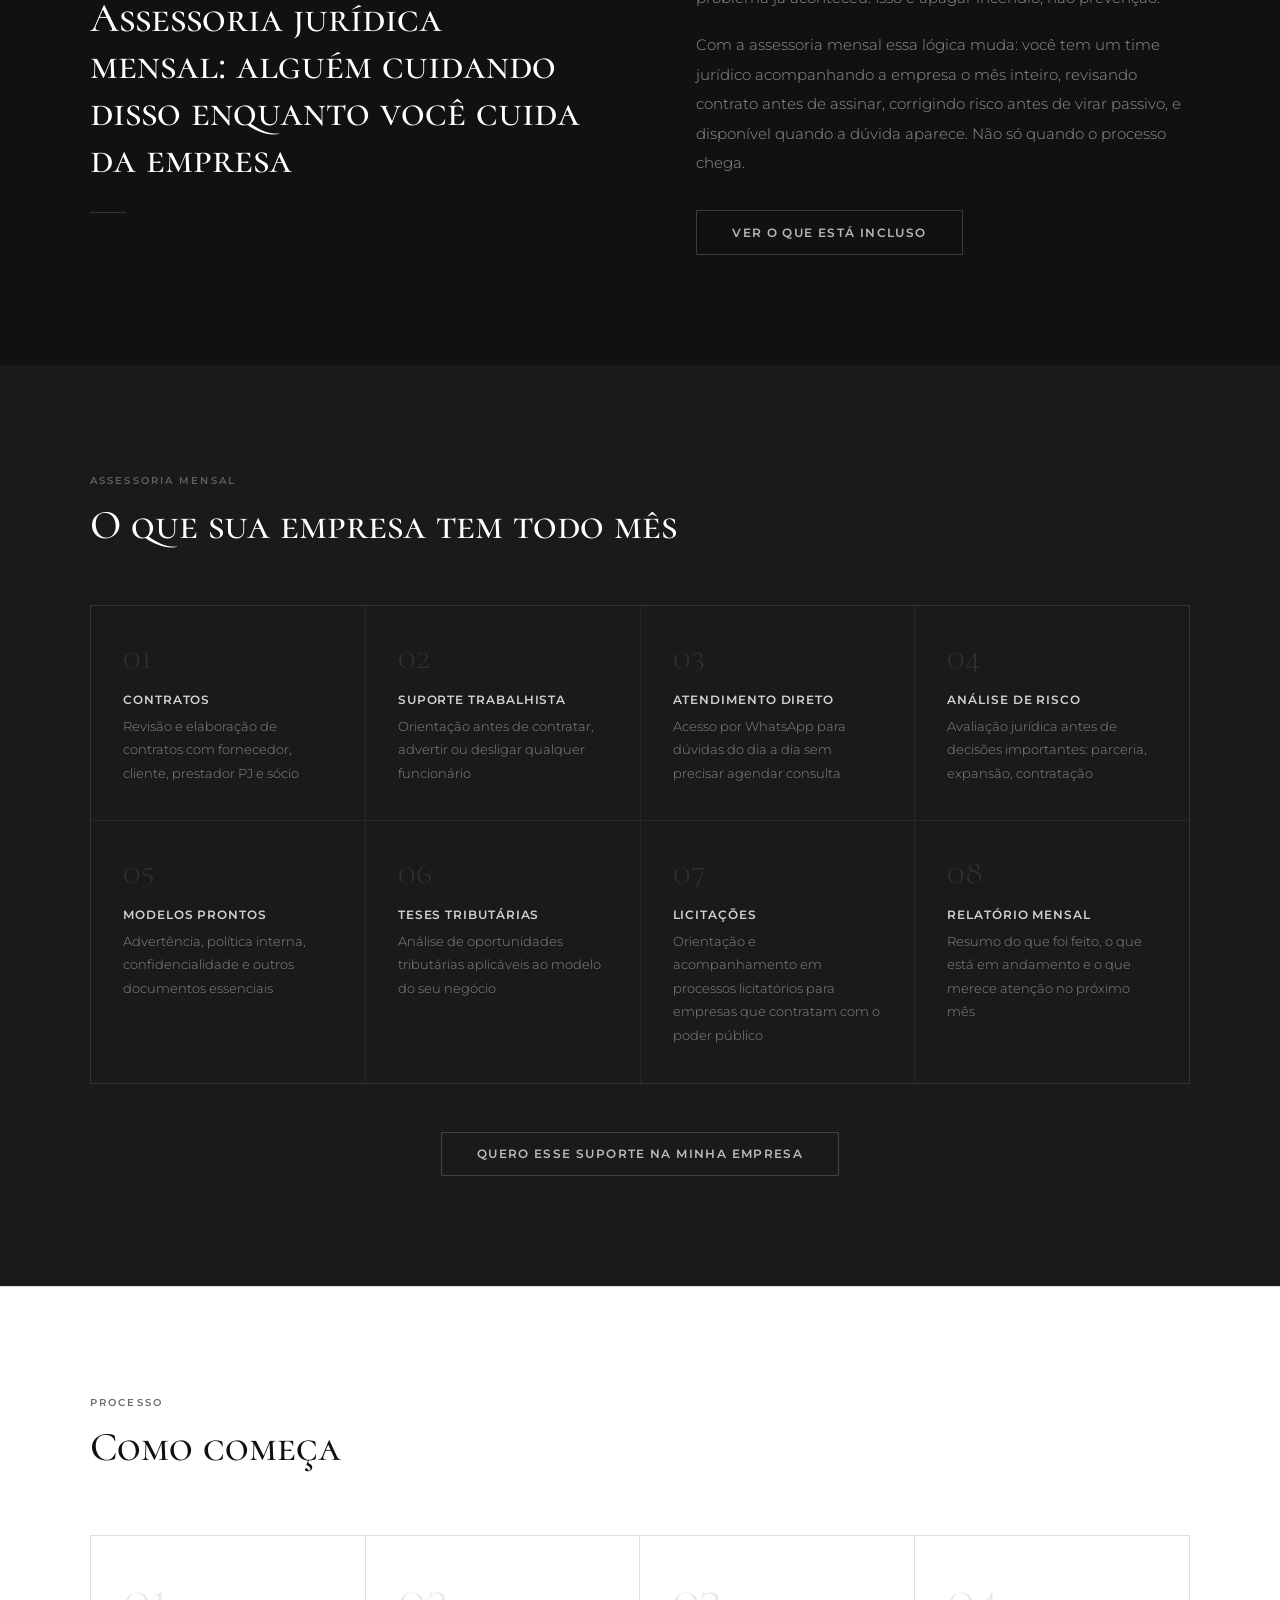
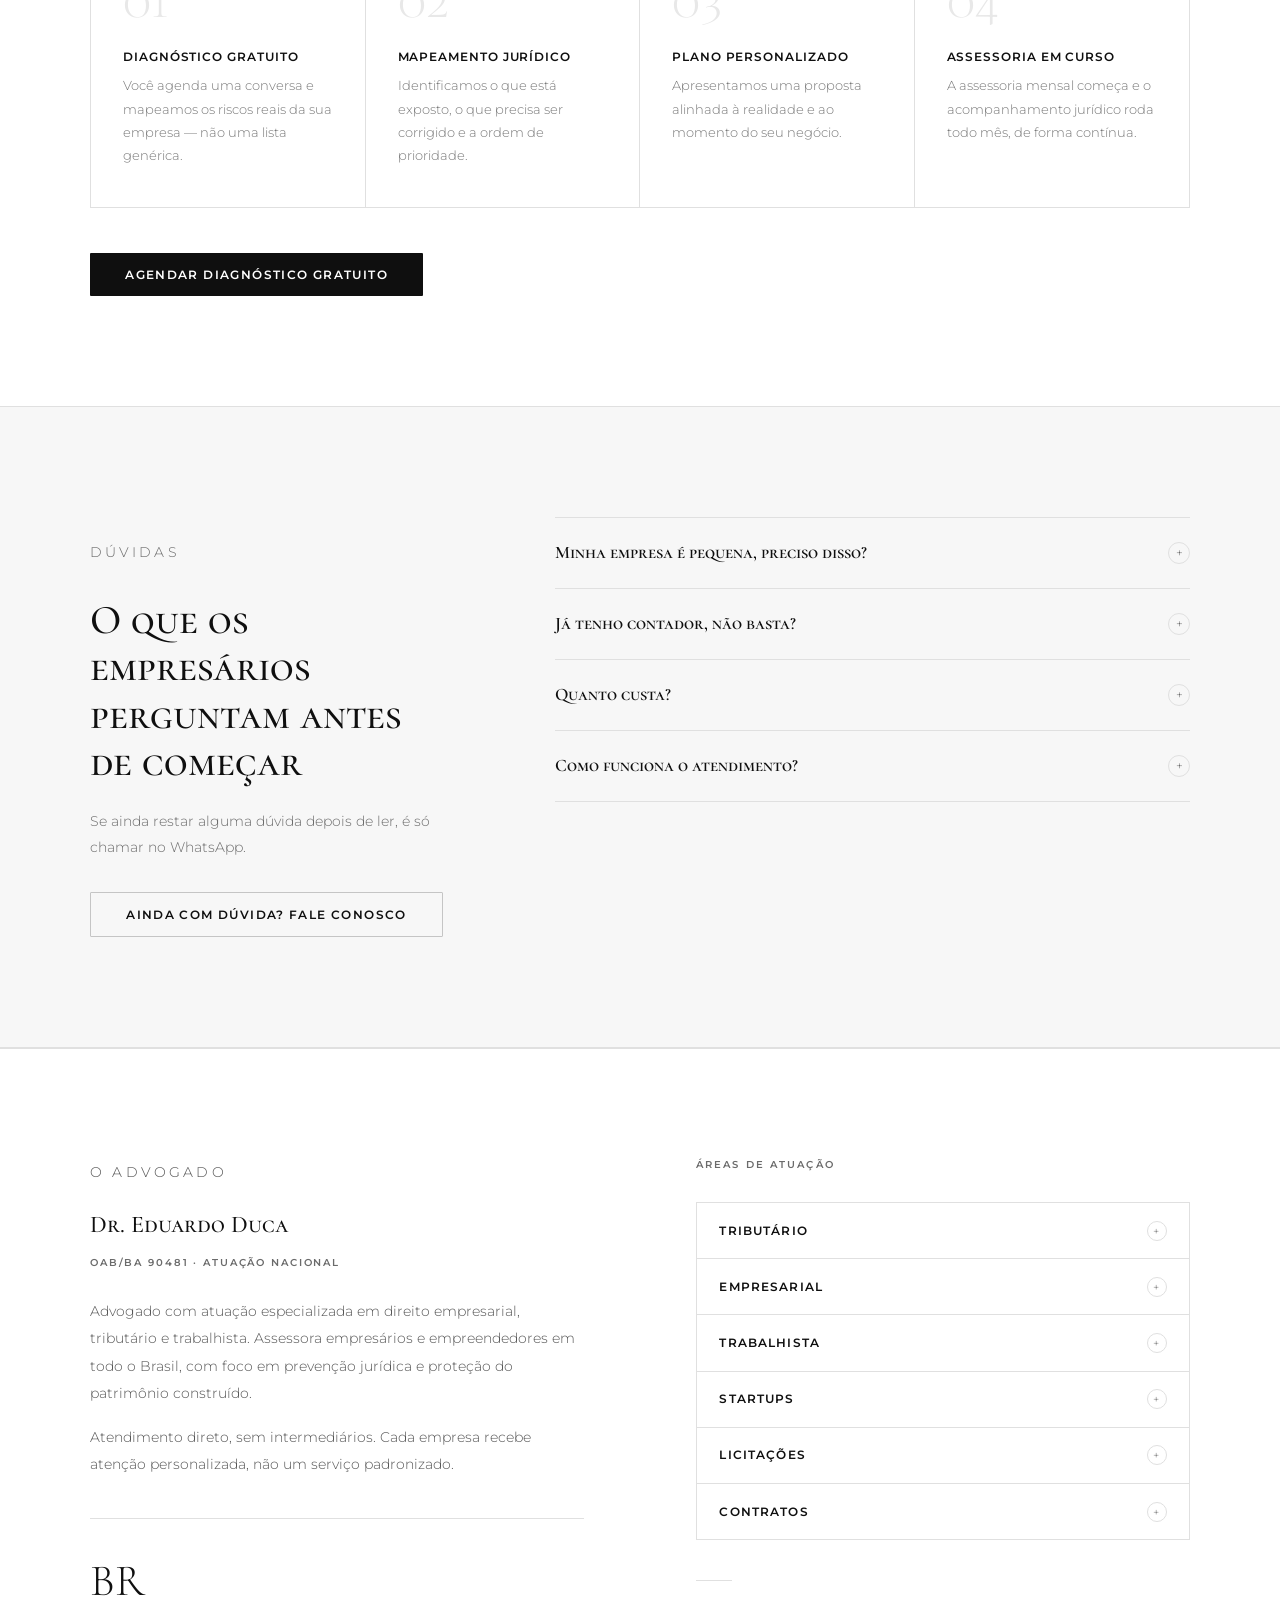
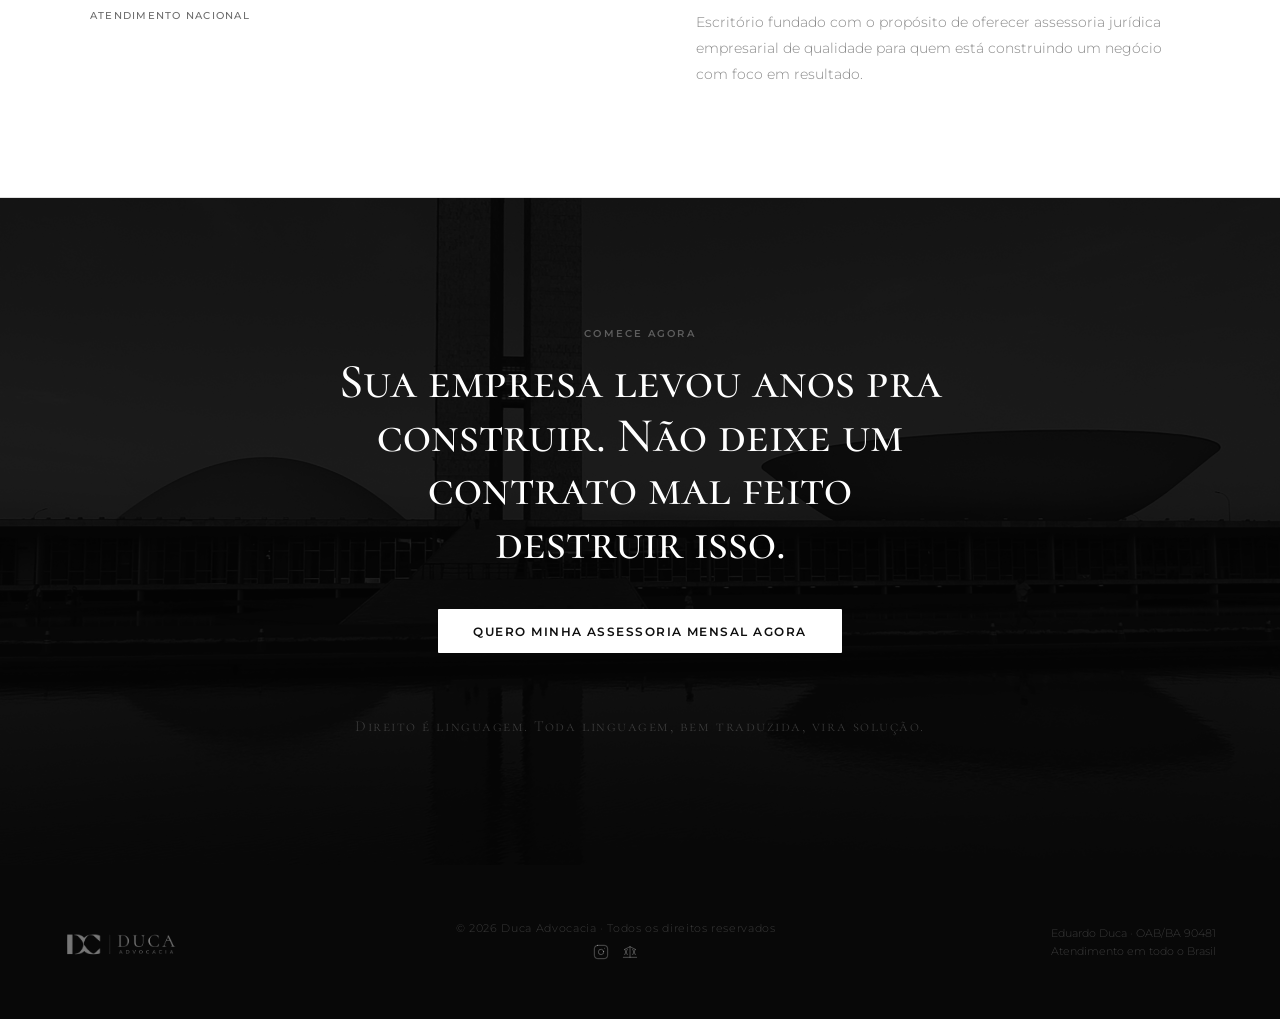
==== commit f4ea18d0: "Unifica bloco escuro: virada passa para fundo #111 Elimina a quebra branca entre Dor e Incluso. Ritm" ====
--- a/index.html
+++ b/index.html
@@ -284,10 +284,11 @@
     }
 
     /* ─── VIRADA ─── */
-    #virada { background: var(--bg); border-top: 1px solid var(--border); border-bottom: 1px solid var(--border); }
+    #virada { background: #111; border-top: 1px solid rgba(255,255,255,.06); }
+    #virada h2 { color: #fff; }
     .virada-body p {
       font-size: .92rem;
-      color: #555;
+      color: rgba(255,255,255,.55);
       line-height: 2;
       font-weight: 300;
     }
@@ -748,14 +749,14 @@
   <section id="virada" class="s">
     <div class="inner two">
       <div>
-        <p class="s-label">A solução</p>
+        <p class="s-label lt">A solução</p>
         <h2>Assessoria jurídica mensal: alguém cuidando disso enquanto você cuida da empresa</h2>
-        <div class="hr"></div>
+        <div class="hr dk"></div>
       </div>
       <div class="virada-body">
         <p>A maioria dos empresários só chama advogado quando o problema já aconteceu. Isso é apagar incêndio, não prevenção.</p>
         <p>Com a assessoria mensal essa lógica muda: você tem um time jurídico acompanhando a empresa o mês inteiro, revisando contrato antes de assinar, corrigindo risco antes de virar passivo, e disponível quando a dúvida aparece. Não só quando o processo chega.</p>
-        <a href="#incluso" class="btn btn-gd">Ver o que está incluso</a>
+        <a href="#incluso" class="btn btn-gl">Ver o que está incluso</a>
       </div>
     </div>
   </section>
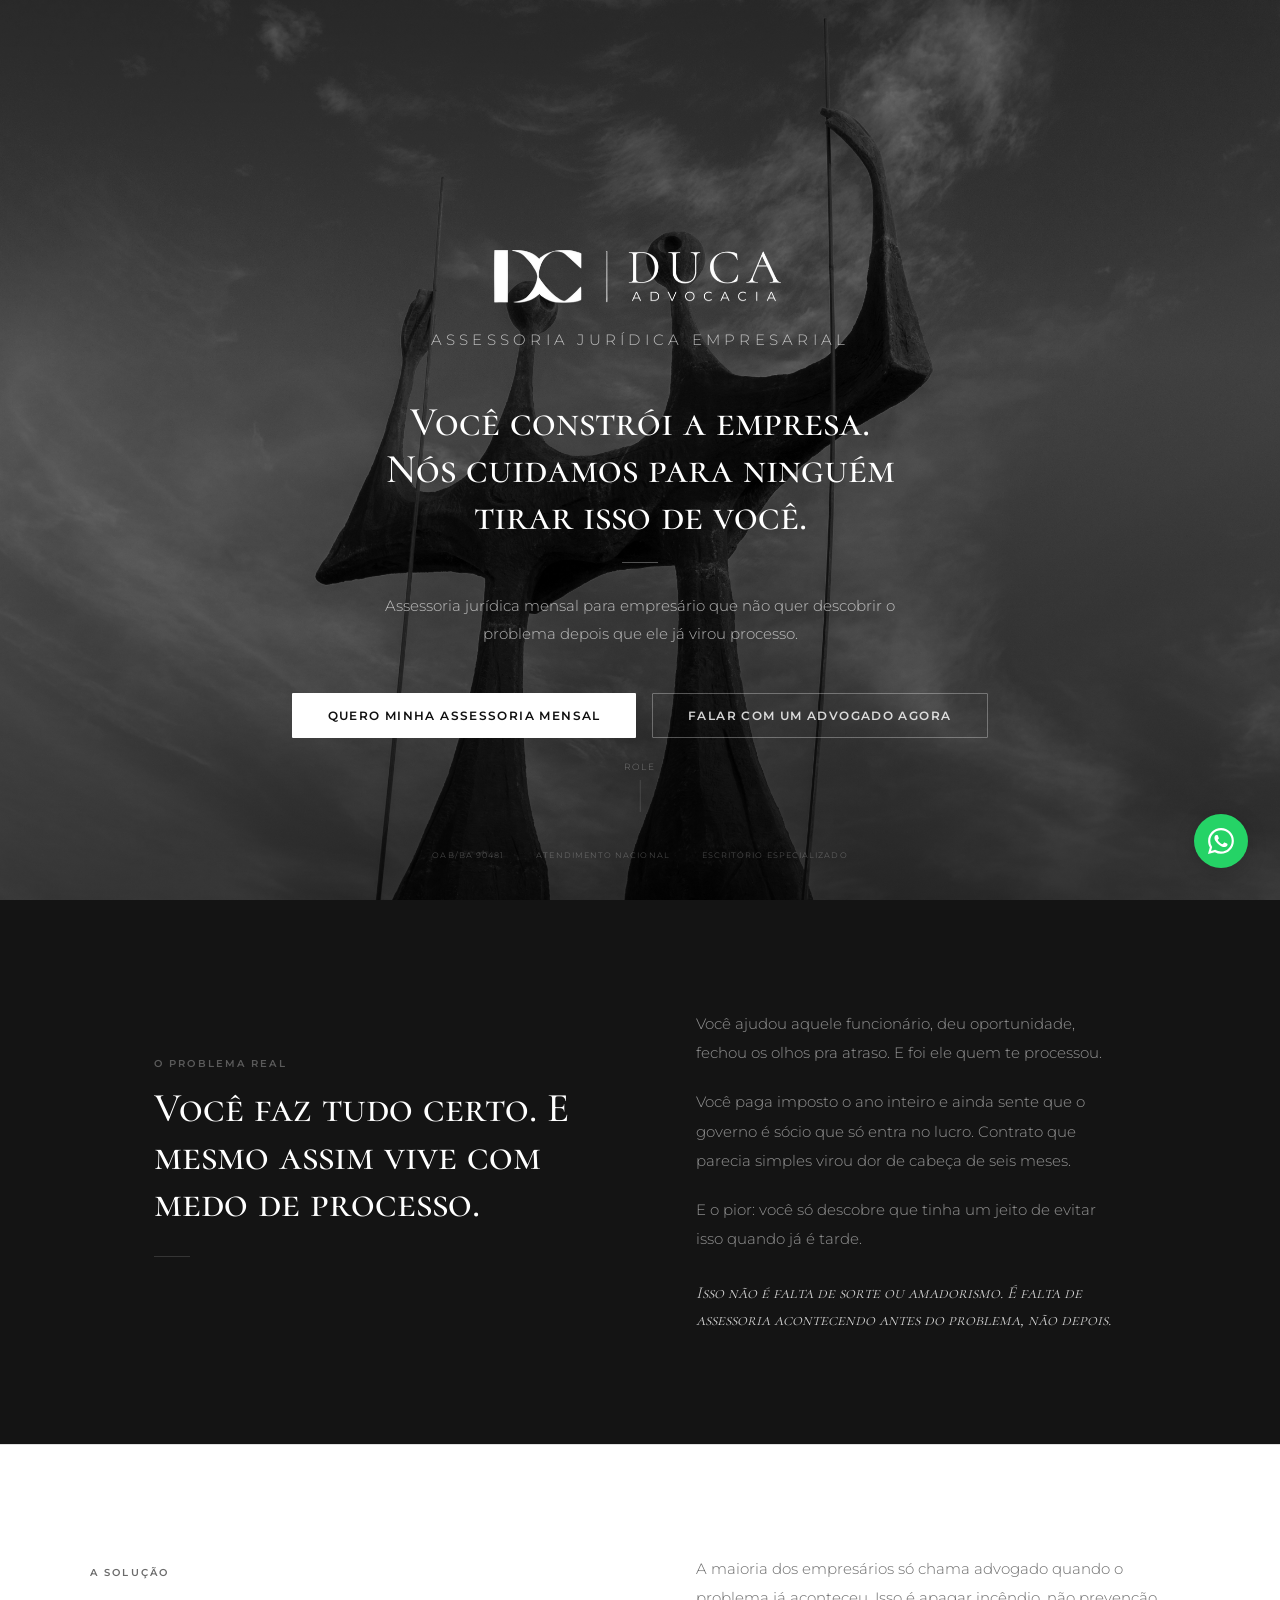
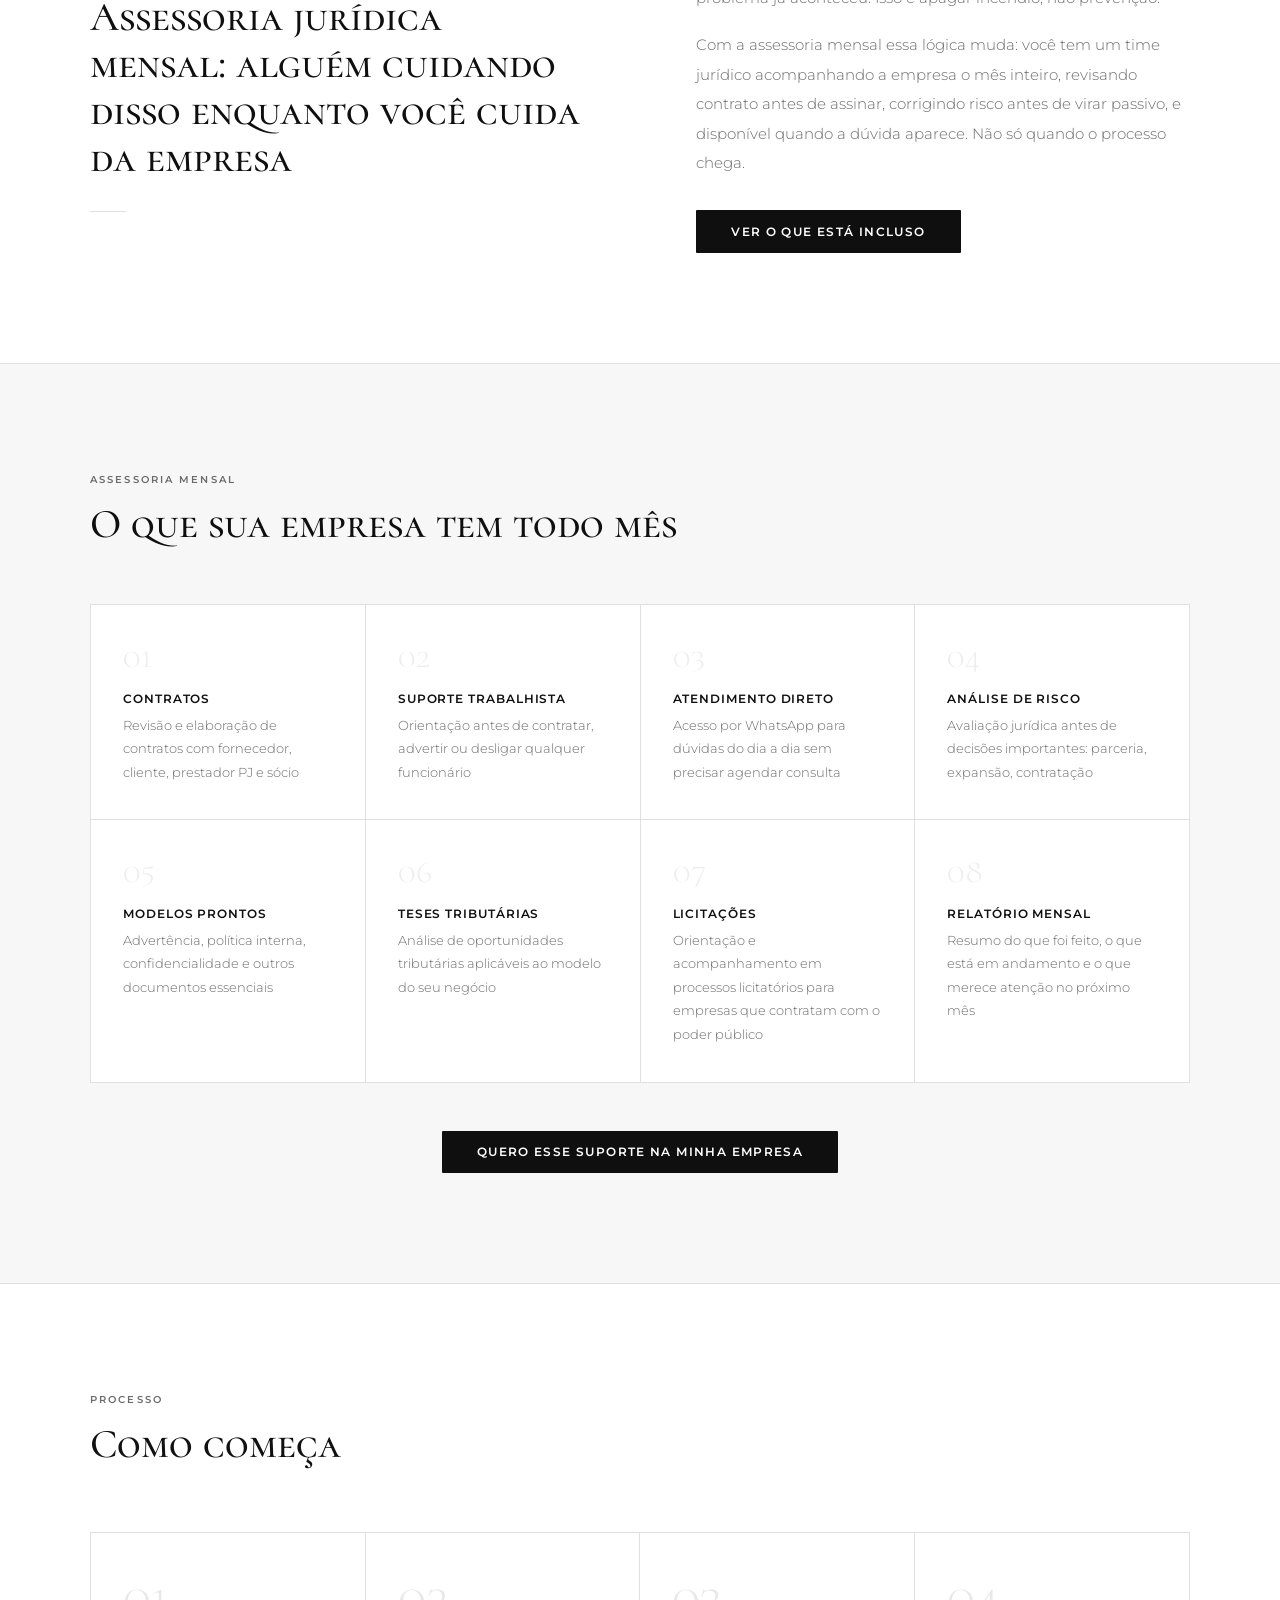
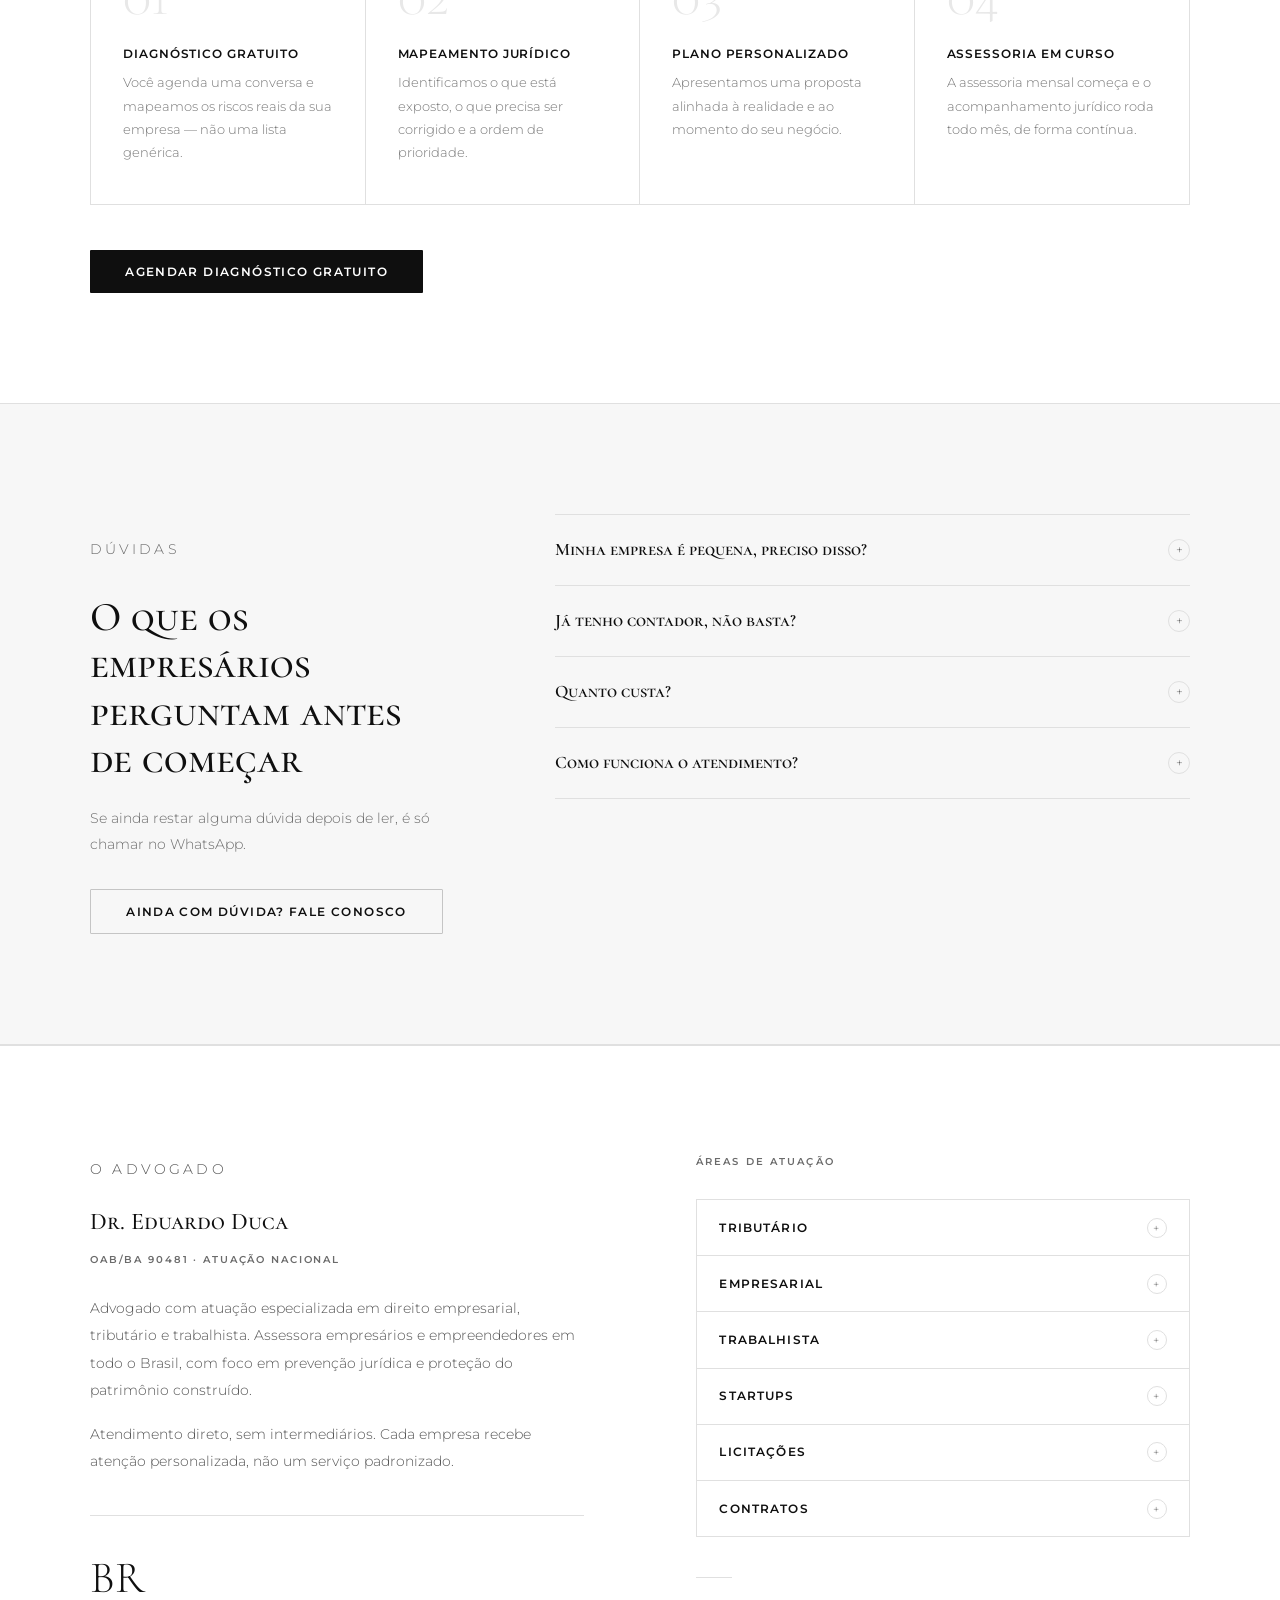
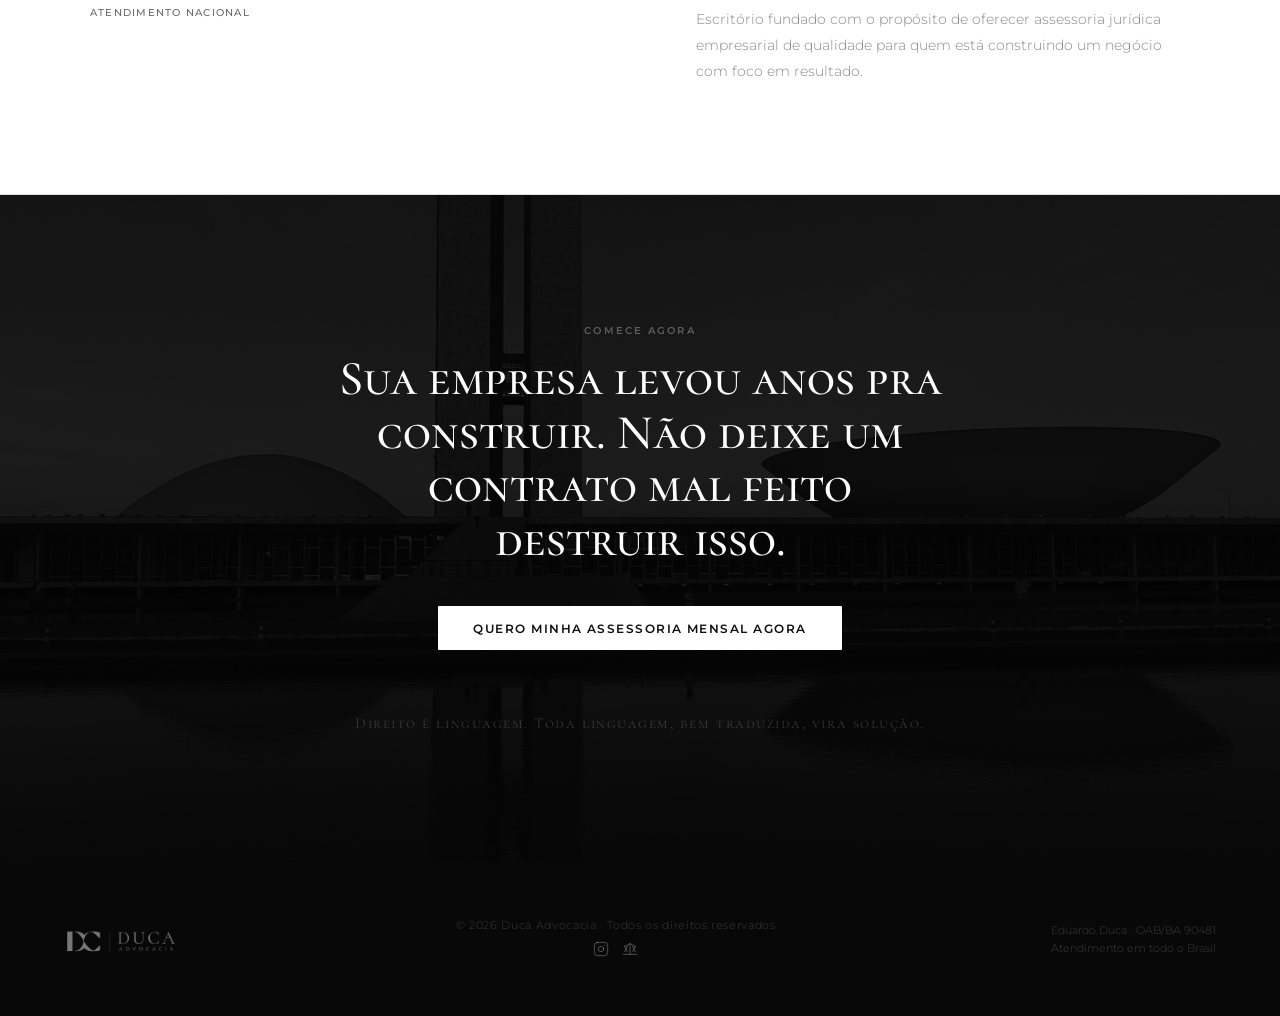
==== commit 5b610ffe: "Muda virada e incluso para fundo claro: esquema escuro-claro-escuro Co-Authored-By: Claude Sonnet 4." ====
--- a/index.html
+++ b/index.html
@@ -284,11 +284,11 @@
     }
 
     /* ─── VIRADA ─── */
-    #virada { background: #111; border-top: 1px solid rgba(255,255,255,.06); }
-    #virada h2 { color: #fff; }
+    #virada { background: #fff; border-top: 1px solid var(--border); }
+    #virada h2 { color: var(--ink); }
     .virada-body p {
       font-size: .92rem;
-      color: rgba(255,255,255,.55);
+      color: var(--mid);
       line-height: 2;
       font-weight: 300;
     }
@@ -296,7 +296,7 @@
     .virada-body .btn { margin-top: 2rem; }
 
     /* ─── INCLUSO ─── */
-    #incluso { background: var(--grafite); }
+    #incluso { background: var(--bg); border-top: 1px solid var(--border); }
     .incluso-top {
       display: flex;
       align-items: flex-end;
@@ -305,25 +305,25 @@
       flex-wrap: wrap;
       gap: 1.5rem;
     }
-    #incluso h2 { color: #fff; }
+    #incluso h2 { color: var(--ink); }
     .i-grid {
       display: grid;
       grid-template-columns: repeat(4, 1fr);
       gap: 1px;
-      background: rgba(255,255,255,.06);
-      border: 1px solid rgba(255,255,255,.06);
+      background: var(--border);
+      border: 1px solid var(--border);
     }
     .i-card {
-      background: var(--grafite);
+      background: #fff;
       padding: 2.2rem 2rem;
       transition: background .2s;
     }
-    .i-card:hover { background: #222; }
+    .i-card:hover { background: #f2f2f2; }
     .i-n {
       font-family: 'Cormorant SC', serif;
       font-size: 2rem;
       font-weight: 300;
-      color: rgba(255,255,255,.1);
+      color: rgba(0,0,0,.07);
       line-height: 1;
       margin-bottom: 1.2rem;
     }
@@ -333,16 +333,16 @@
       font-weight: 600;
       letter-spacing: .08em;
       text-transform: uppercase;
-      color: rgba(255,255,255,.8);
+      color: var(--ink);
       margin-bottom: .5rem;
     }
     .i-card p {
       font-size: .84rem;
-      color: rgba(255,255,255,.48);
+      color: var(--mid);
       line-height: 1.75;
       font-weight: 300;
     }
-    .i-full { grid-column: 1 / -1; border-top: 1px solid rgba(255,255,255,.05); }
+    .i-full { grid-column: 1 / -1; border-top: 1px solid var(--border); }
     .i-cta { text-align: center; margin-top: 3rem; }
 
     /* ─── COMO ─── */
@@ -749,14 +749,14 @@
   <section id="virada" class="s">
     <div class="inner two">
       <div>
-        <p class="s-label lt">A solução</p>
+        <p class="s-label">A solução</p>
         <h2>Assessoria jurídica mensal: alguém cuidando disso enquanto você cuida da empresa</h2>
-        <div class="hr dk"></div>
+        <div class="hr"></div>
       </div>
       <div class="virada-body">
         <p>A maioria dos empresários só chama advogado quando o problema já aconteceu. Isso é apagar incêndio, não prevenção.</p>
         <p>Com a assessoria mensal essa lógica muda: você tem um time jurídico acompanhando a empresa o mês inteiro, revisando contrato antes de assinar, corrigindo risco antes de virar passivo, e disponível quando a dúvida aparece. Não só quando o processo chega.</p>
-        <a href="#incluso" class="btn btn-gl">Ver o que está incluso</a>
+        <a href="#incluso" class="btn btn-dark">Ver o que está incluso</a>
       </div>
     </div>
   </section>
@@ -766,8 +766,8 @@
     <div class="inner">
       <div class="incluso-top">
         <div>
-          <p class="s-label lt">Assessoria mensal</p>
-          <h2 style="color:#fff;">O que sua empresa tem todo mês</h2>
+          <p class="s-label">Assessoria mensal</p>
+          <h2>O que sua empresa tem todo mês</h2>
         </div>
       </div>
       <div class="i-grid">
@@ -813,7 +813,7 @@
         </div>
       </div>
       <div class="i-cta">
-        <a href="https://wa.me/5577991268249?text=Ol%C3%A1,%20tudo%20bem?%20Preciso%20de%20assessoria%20jur%C3%ADdica%20para%20a%20minha%20empresa." target="_blank" class="btn btn-gl">Quero esse suporte na minha empresa</a>
+        <a href="https://wa.me/5577991268249?text=Ol%C3%A1,%20tudo%20bem?%20Preciso%20de%20assessoria%20jur%C3%ADdica%20para%20a%20minha%20empresa." target="_blank" class="btn btn-dark">Quero esse suporte na minha empresa</a>
       </div>
     </div>
   </section>
